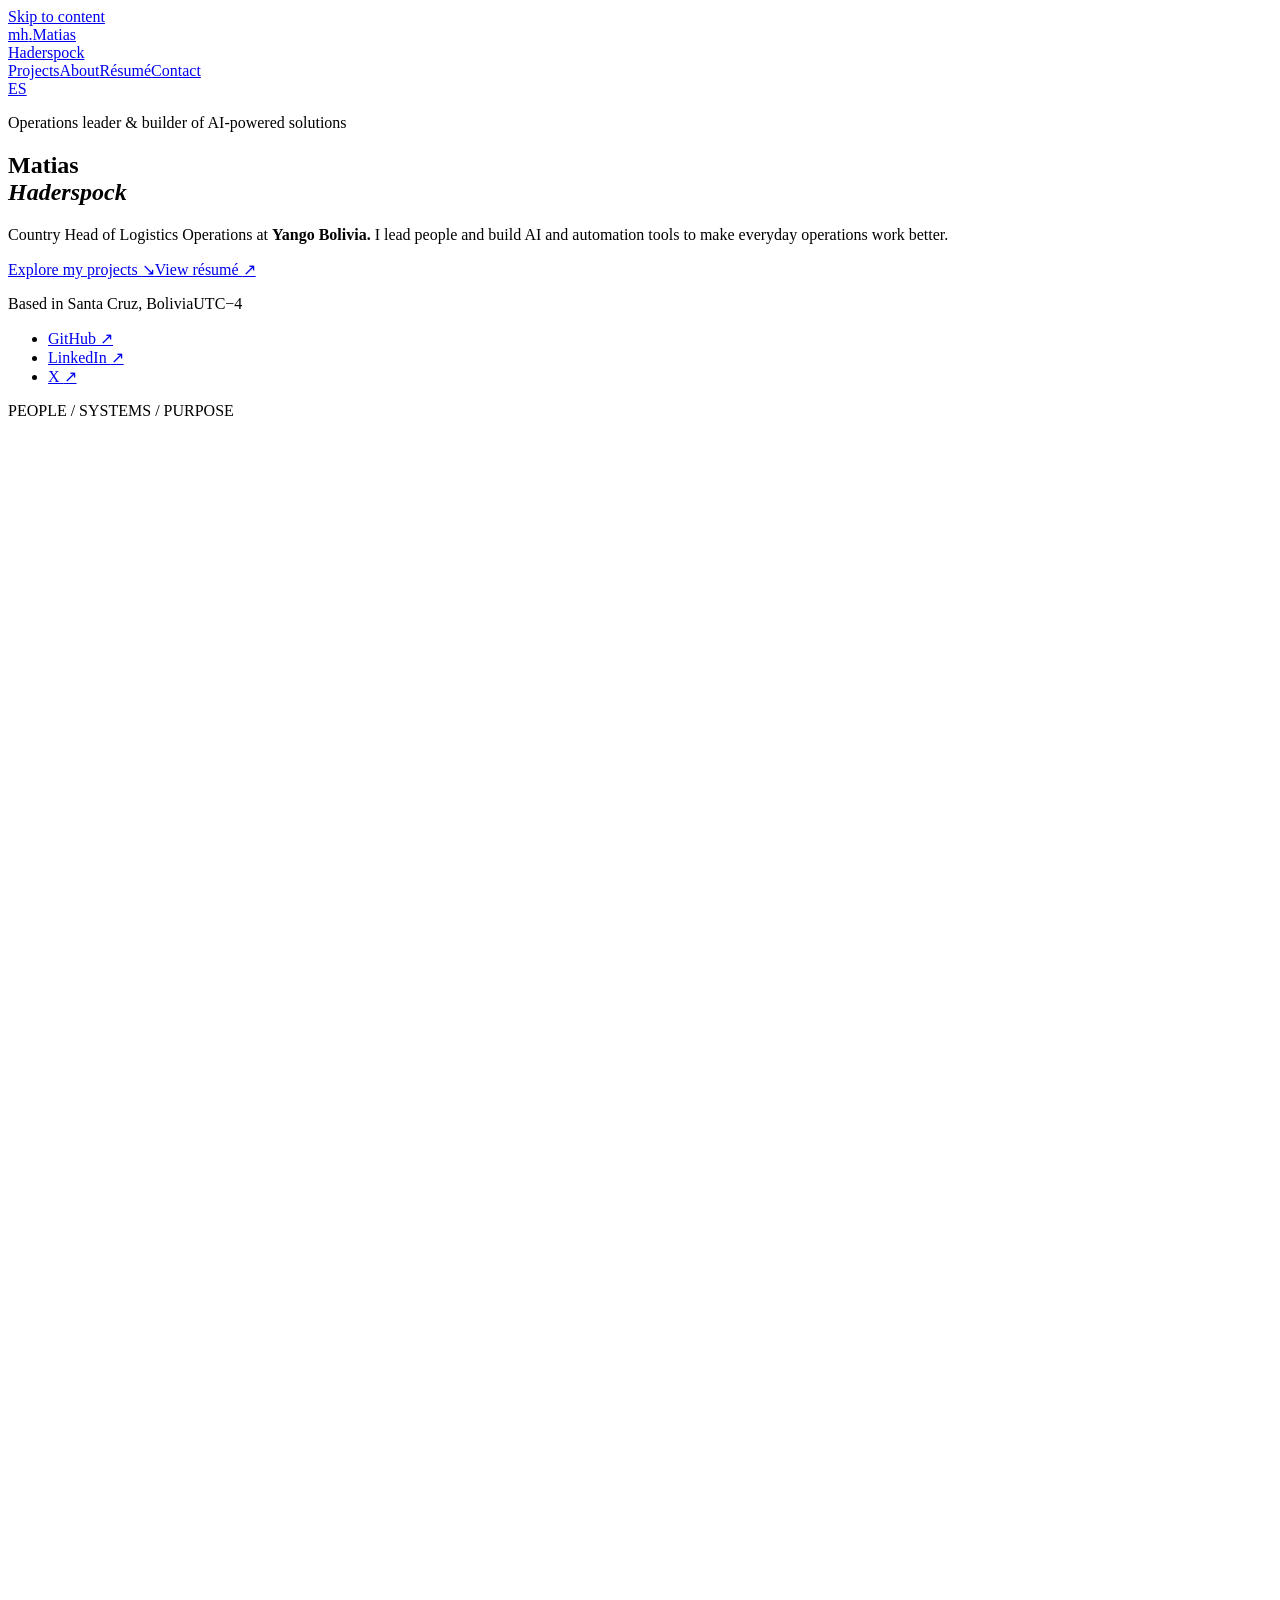
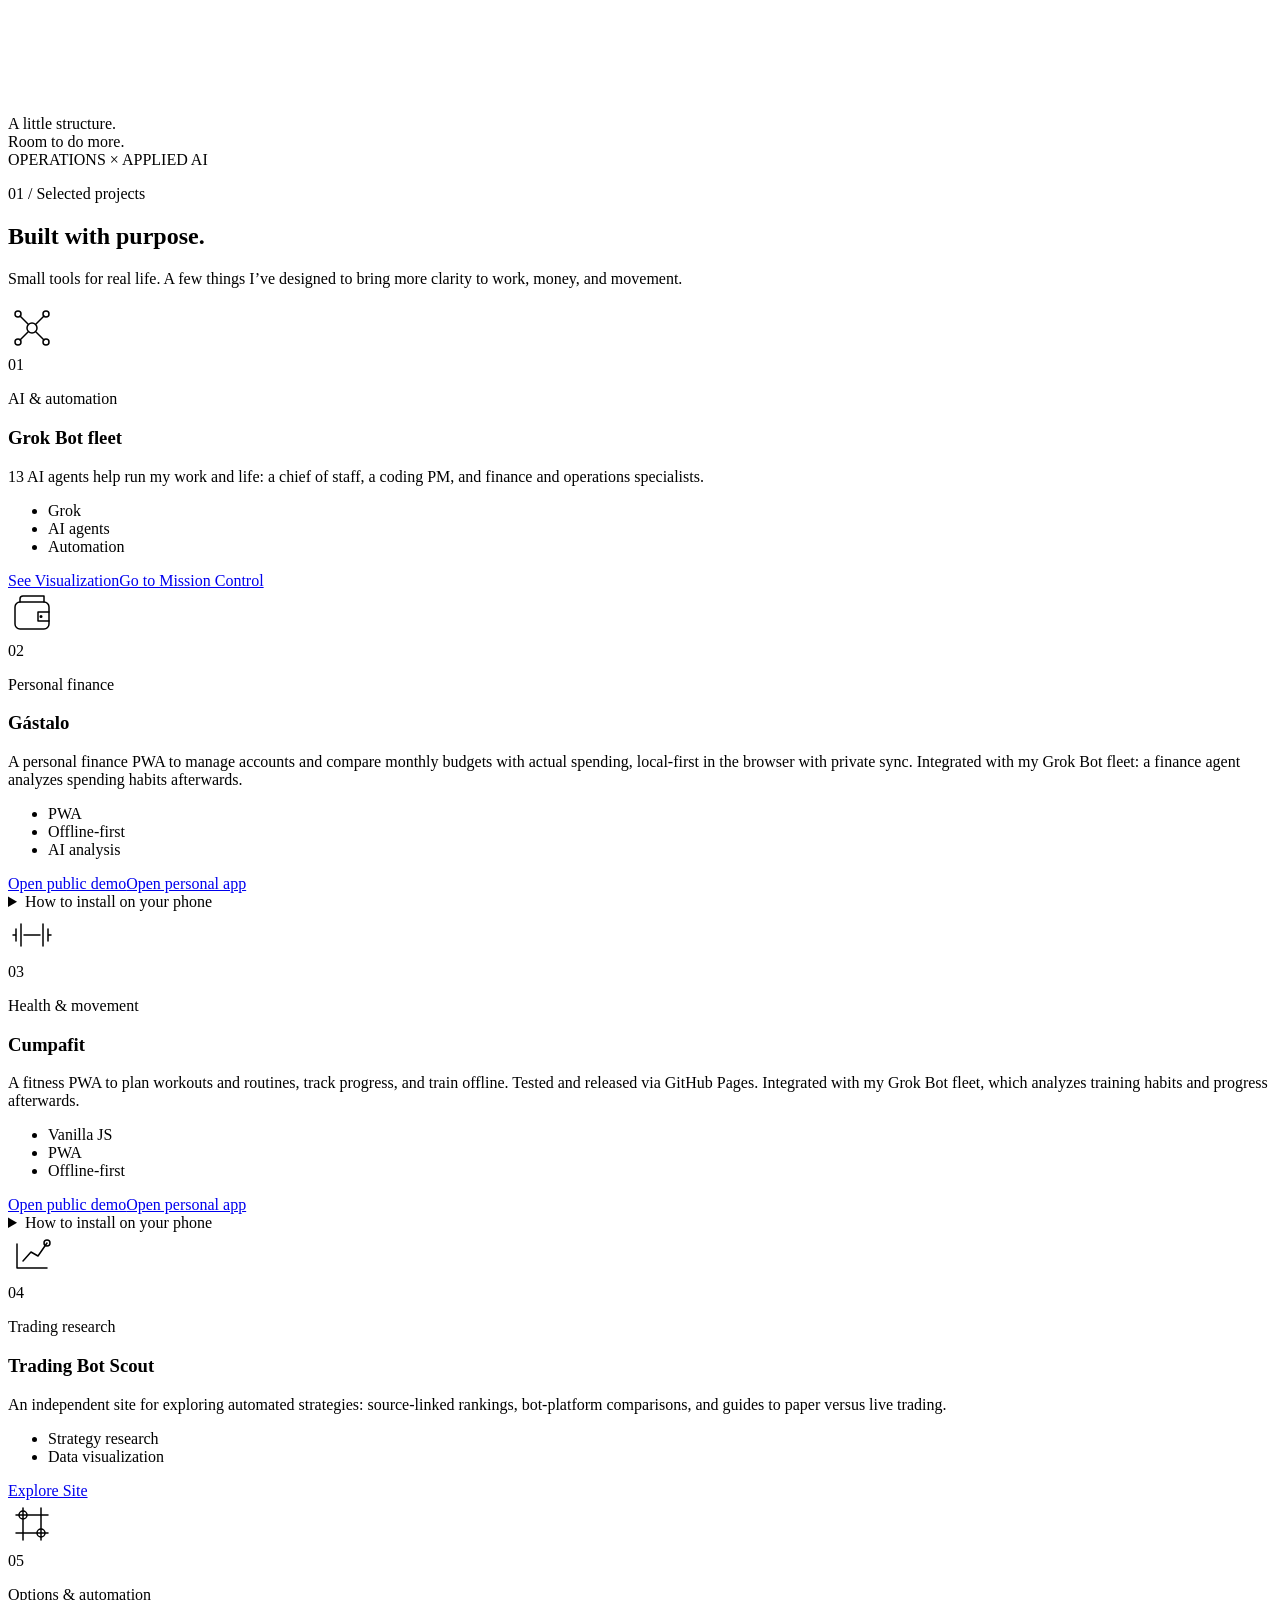
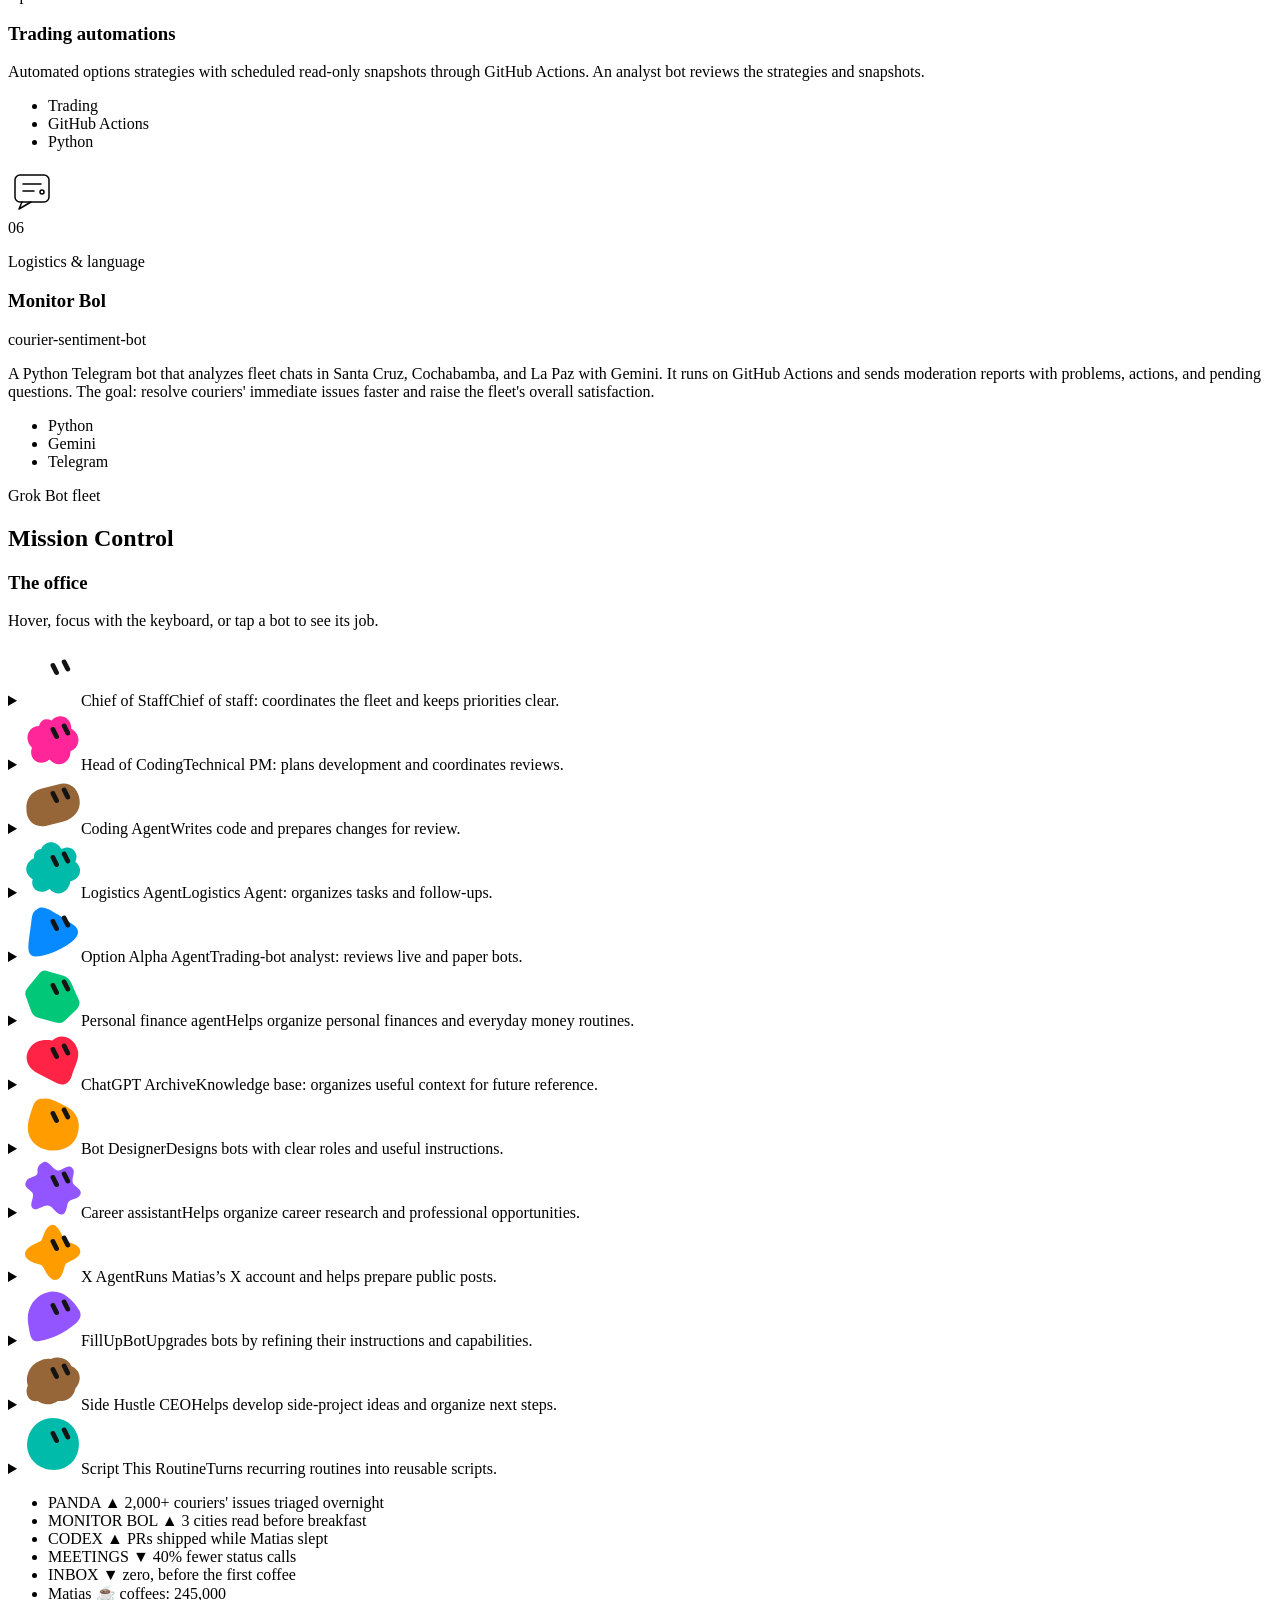
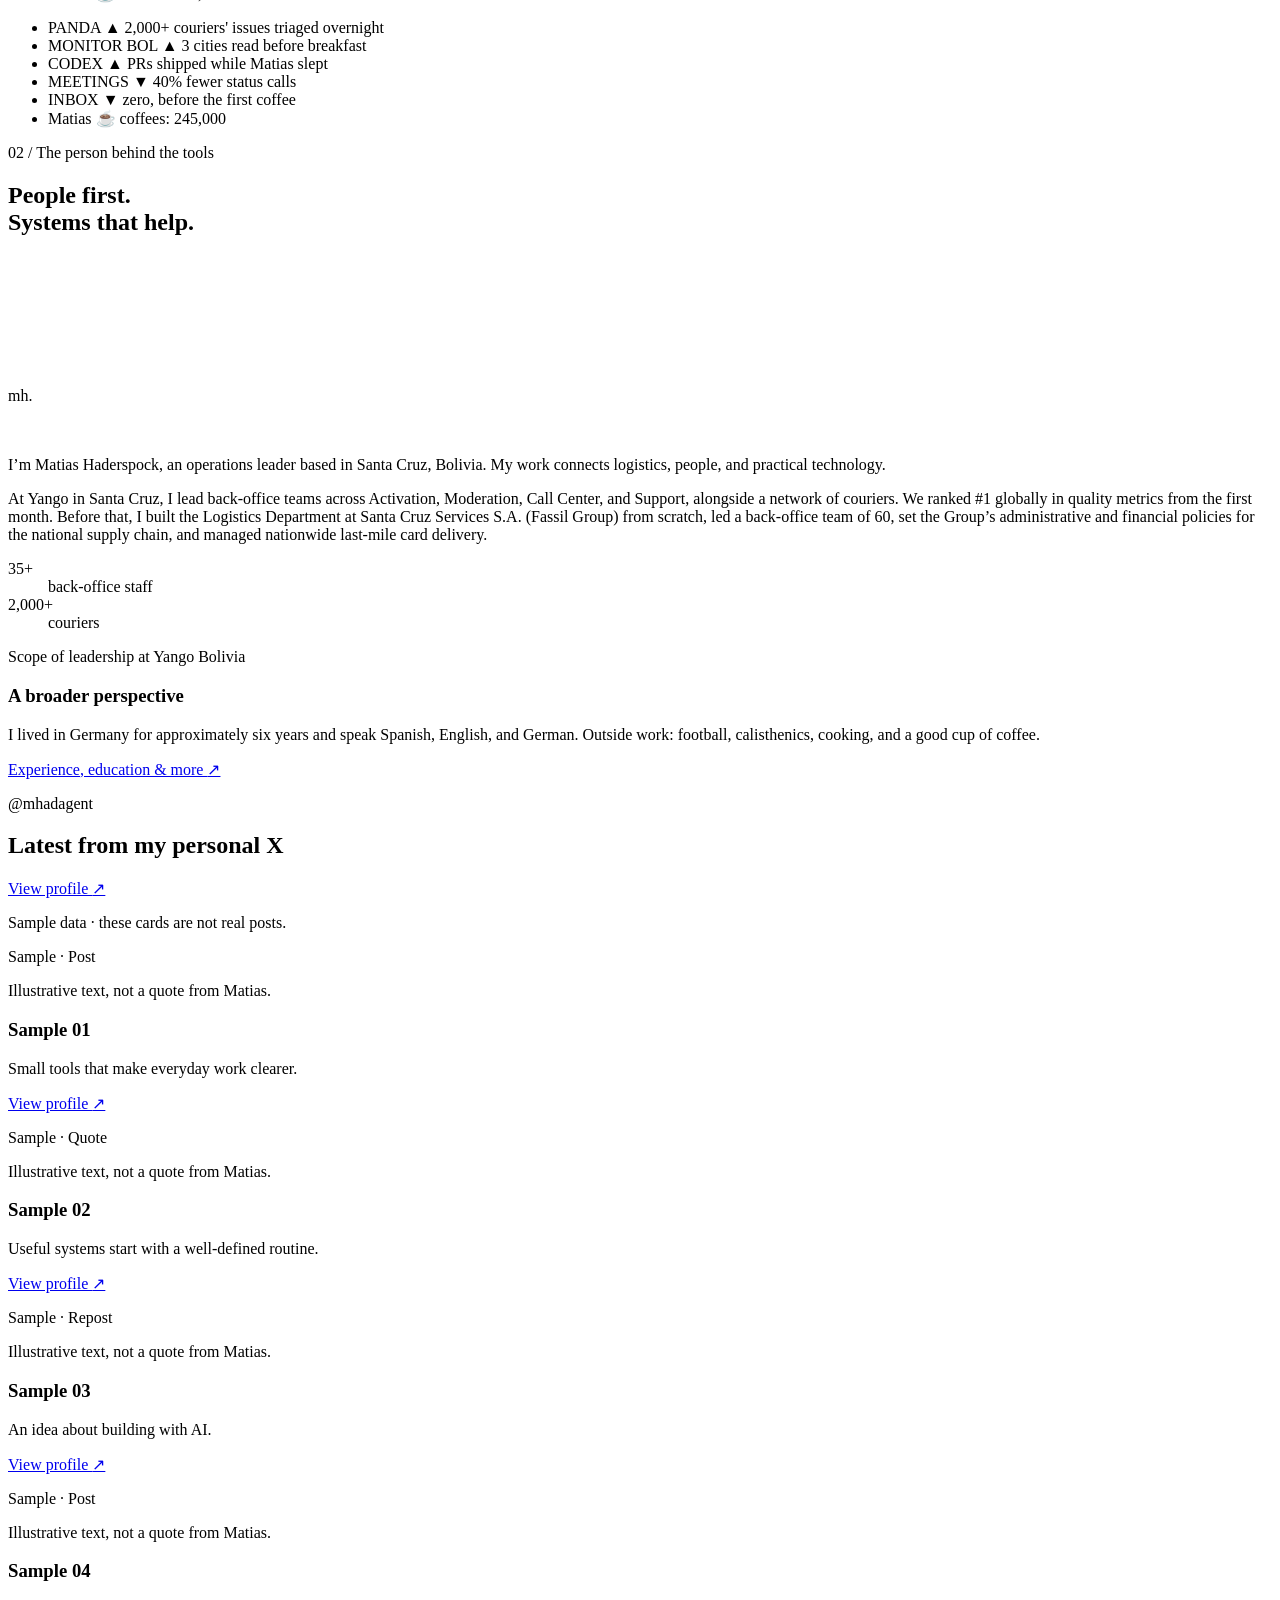
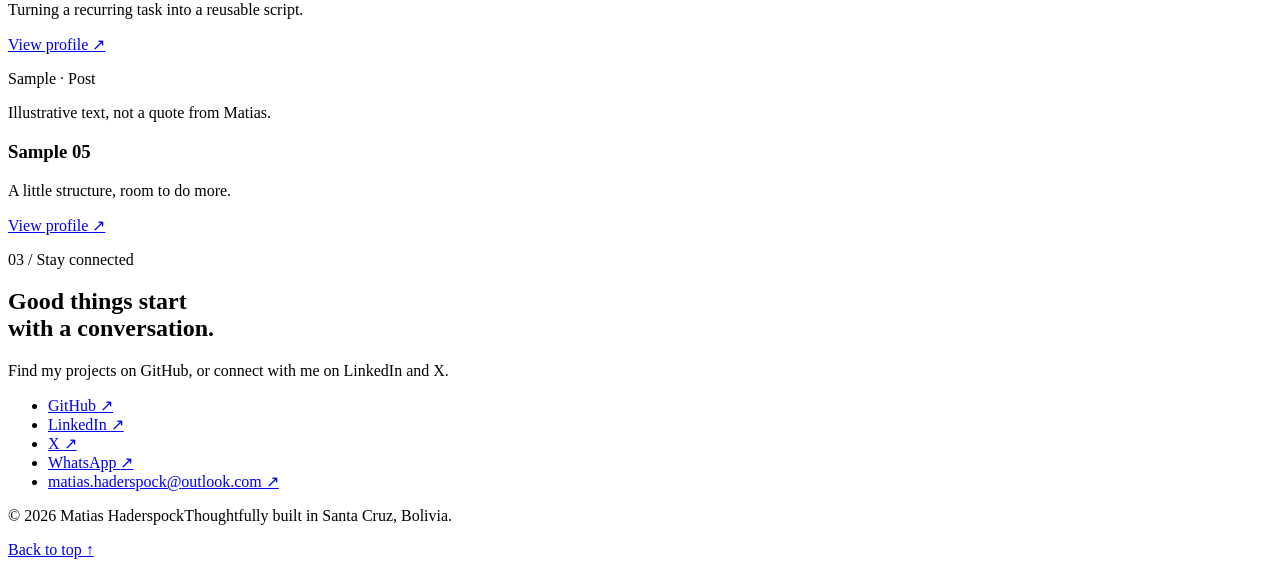
==== public/index.html @ 861e6962 "Clarify bilingual introduction and match resume WhatsApp arrows" ====
<!doctype html>
<html lang="en" data-theme="dark">
<head>
  <meta charset="utf-8">
  <meta name="viewport" content="width=device-width, initial-scale=1">
  <meta name="color-scheme" content="light dark">
  <meta name="theme-color" content="#111f2b">
  <script src="/assets/preferences.js"></script>
  <title>Matias Haderspock — Operations &amp; applied AI</title>
  <meta name="description" content="Matias Haderspock, Country Head of Logistics Operations at Yango Bolivia. People, logistics, and thoughtfully built AI and automation tools. Leads 35+ back-office staff and 2,000+ couriers at Yango Bolivia.">

  <link rel="canonical" href="https://matiashaderspock.com/">
  <link rel="alternate" hreflang="en" href="https://matiashaderspock.com/">
  <link rel="alternate" hreflang="es" href="https://matiashaderspock.com/es/">
  <link rel="alternate" hreflang="x-default" href="https://matiashaderspock.com/">
  <meta property="og:type" content="website">
  <meta property="og:site_name" content="Matias Haderspock">
  <meta property="og:title" content="Matias Haderspock — Operations &amp; applied AI">
  <meta property="og:description" content="Matias Haderspock, Country Head of Logistics Operations at Yango Bolivia. People, logistics, and thoughtfully built AI and automation tools. Leads 35+ back-office staff and 2,000+ couriers at Yango Bolivia.">
  <meta property="og:url" content="https://matiashaderspock.com/">
  <meta property="og:locale" content="en_US">
  <meta property="og:locale:alternate" content="es_BO">
  <meta property="og:image" content="https://matiashaderspock.com/assets/og-en.png">
  <meta property="og:image:width" content="1200">
  <meta property="og:image:height" content="630">
  <meta property="og:image:alt" content="Matias Haderspock — Operations &amp; applied AI">
  <meta name="twitter:card" content="summary_large_image">
  <meta name="twitter:title" content="Matias Haderspock — Operations &amp; applied AI">
  <meta name="twitter:description" content="Matias Haderspock, Country Head of Logistics Operations at Yango Bolivia. People, logistics, and thoughtfully built AI and automation tools. Leads 35+ back-office staff and 2,000+ couriers at Yango Bolivia.">
  <meta name="twitter:image" content="https://matiashaderspock.com/assets/og-en.png">
  <link rel="icon" href="/favicon.svg" type="image/svg+xml">
  <link rel="icon" href="/favicon.ico" sizes="32x32">
  <link rel="apple-touch-icon" href="/apple-touch-icon.png">
  <link rel="preconnect" href="https://fonts.googleapis.com">
  <link rel="preconnect" href="https://fonts.gstatic.com" crossorigin>
  <link href="https://fonts.googleapis.com/css2?family=DM+Sans:wght@400;500;600;700&amp;family=Libre+Caslon+Display&amp;display=swap" rel="stylesheet">
  <link rel="stylesheet" href="/assets/styles.css">
  <link rel="stylesheet" href="/assets/mission-control.css?v=20261101-4">
  <script src="/assets/mission-control.js" defer></script>
  <link rel="stylesheet" href="/assets/fleet-video.css">
  <script src="/assets/app.js" defer></script>
  <link rel="stylesheet" href="/assets/x-latest.css">
  <script src="/assets/x-latest.js" defer></script>
  <script type="application/ld+json">
{
  "@context": "https://schema.org",
  "@type": "Person",
  "@id": "https://matiashaderspock.com/#person",
  "name": "Matias Haderspock",
  "url": "https://matiashaderspock.com/",
  "description": "Leads 35+ back-office staff and 2,000+ couriers at Yango Bolivia.",
  "jobTitle": "Country Head of Logistics Operations",
  "worksFor": {
    "@type": "Organization",
    "name": "Yango"
  }
}
  </script>
  <link rel="stylesheet" href="/assets/projects.css?v=89d3737b7918">
  <script src="/assets/projects.js?v=2b442bea9472" defer></script>
</head>
<body class="page-home" id="top">
  <a class="skip-link" href="#main">Skip to content</a>
  <header class="site-header wrap">
    <a class="brand" href="/" aria-label="Matias Haderspock · Back to home"><span class="brand-mark" aria-hidden="true">mh<span>.</span></span><span class="brand-name">Matias<br>Haderspock</span></a>
    <nav class="main-nav" aria-label="Main navigation">
      <a href="/#work">Projects</a><a href="/#about">About</a><a href="/resume/">Résumé</a><a href="/#contact">Contact</a>
    </nav>
    <div class="header-controls"><a class="language-switch" href="/es/" hreflang="es" lang="es" aria-label="Ver esta página en español">ES</a><button class="theme-toggle" type="button" aria-label="Switch color theme" data-light-label="Switch to light theme" data-dark-label="Switch to dark theme" hidden><svg width="18" height="18" viewBox="0 0 24 24" fill="none" stroke="currentColor" stroke-width="1.5" aria-hidden="true"><circle cx="12" cy="12" r="4"/><path d="M12 2v2m0 16v2M2 12h2m16 0h2M5 5l1.5 1.5m11 11L19 19M5 19l1.5-1.5m11-11L19 5"/></svg></button></div>
  </header>
  <main id="main" tabindex="-1">
    <section class="hero wrap" aria-labelledby="hero-title">
      <div class="hero-content"><p class="eyebrow"><span class="small-rule"></span>Operations leader &amp; builder of AI-powered solutions</p><h1 id="hero-title">Matias<br><em>Haderspock</em></h1><p class="hero-intro">Country Head of Logistics Operations at <strong>Yango Bolivia.</strong> I lead people and build AI and automation tools to make everyday operations work better.</p><div class="hero-actions"><a class="button primary" href="#work">Explore my projects <span aria-hidden="true">↘</span></a><a class="text-link" href="/resume/">View résumé <span aria-hidden="true">↗</span></a></div><p class="location"><span class="location-dot" aria-hidden="true"></span>Based in Santa Cruz, Bolivia<span class="location-time">UTC−4</span></p><div class="hero-socials"><ul class="social-links"><li><a href="https://github.com/matiashaderspock-ai">GitHub <span aria-hidden="true">↗</span></a></li><li><a href="https://www.linkedin.com/in/matiashaderspock/">LinkedIn <span aria-hidden="true">↗</span></a></li><li><a href="https://x.com/mhadagent">X <span aria-hidden="true">↗</span></a></li></ul></div></div>
      <div class="hero-art" aria-hidden="true"><span class="art-caption">PEOPLE / SYSTEMS / PURPOSE</span><div class="ambient-glow"></div><svg class="contour" viewBox="0 0 460 470" fill="none"><g><ellipse cx="230" cy="235" rx="66" ry="105" transform="rotate(-42 230 235)"/><ellipse cx="230" cy="235" rx="76" ry="113" transform="rotate(-39 230 235)"/><ellipse cx="230" cy="235" rx="86" ry="121" transform="rotate(-36 230 235)"/><ellipse cx="230" cy="235" rx="96" ry="129" transform="rotate(-33 230 235)"/><ellipse cx="230" cy="235" rx="106" ry="137" transform="rotate(-30 230 235)"/><ellipse cx="230" cy="235" rx="116" ry="145" transform="rotate(-27 230 235)"/><ellipse cx="230" cy="235" rx="126" ry="153" transform="rotate(-24 230 235)"/><ellipse cx="230" cy="235" rx="136" ry="161" transform="rotate(-21 230 235)"/><ellipse cx="230" cy="235" rx="146" ry="169" transform="rotate(-18 230 235)"/><ellipse cx="230" cy="235" rx="156" ry="177" transform="rotate(-15 230 235)"/><ellipse cx="230" cy="235" rx="166" ry="185" transform="rotate(-12 230 235)"/><ellipse cx="230" cy="235" rx="176" ry="193" transform="rotate(-9 230 235)"/><ellipse cx="230" cy="235" rx="186" ry="201" transform="rotate(-6 230 235)"/><ellipse cx="230" cy="235" rx="196" ry="209" transform="rotate(-3 230 235)"/></g><circle class="orbit-point" cx="346" cy="120" r="5"/></svg><div class="art-note">A little structure.<br>Room to do more.</div><span class="art-bottom"><span></span>OPERATIONS × APPLIED AI</span></div>
    </section>
    <section class="section wrap" id="work" aria-labelledby="work-title"><div class="section-heading reveal"><div><p class="eyebrow">01 / Selected projects</p><h2 id="work-title">Built with purpose.</h2></div><p>Small tools for real life. A few things I’ve designed to bring more clarity to work, money, and movement.</p></div><div class="projects-grid"><article class="project-card reveal" id="grok" data-card-image="/media/bot-fleet-card-still.jpg" data-card-video="/media/bot-fleet-night.mp4"><div class="project-top"><div class="project-icon icon-grok"><svg width="48" height="48" viewBox="0 0 48 48" fill="none" stroke="currentColor" stroke-width="1.5" stroke-linecap="round" stroke-linejoin="round" aria-hidden="true"><circle cx="24" cy="24" r="5"/><circle cx="10" cy="10" r="3"/><circle cx="38" cy="10" r="3"/><circle cx="10" cy="38" r="3"/><circle cx="38" cy="38" r="3"/><path d="m12 12 8 8m8 8 8 8m-24 0 8-8m8-8 8-8"/></svg></div><span class="project-number" aria-hidden="true">01</span></div><p class="eyebrow project-category">AI & automation</p><h3>Grok Bot fleet</h3><p class="project-description">13 AI agents help run my work and life: a chief of staff, a coding PM, and finance and operations specialists.</p><ul class="tags" aria-label="Technologies and topics"><li>Grok</li><li>AI agents</li><li>Automation</li></ul><div class="project-bottom project-actions"><a class="button" href="/fleet-visualization/" target="_blank" rel="noopener" aria-label="See Visualization — opens in a new tab">See Visualization</a><a class="button" href="#mission-control">Go to Mission Control</a></div></article>
<article class="project-card reveal" id="gastalo" data-card-image="/media/gastalo-public-demo.png"><div class="project-top"><div class="project-icon icon-gastalo"><svg width="48" height="48" viewBox="0 0 48 48" fill="none" stroke="currentColor" stroke-width="1.5" stroke-linecap="round" stroke-linejoin="round" aria-hidden="true"><rect x="7" y="12" width="34" height="27" rx="5"/><path d="M12 12V9a3 3 0 0 1 3-3h21v6M41 22H30v9h11"/><circle cx="33" cy="26.5" r=".8"/></svg></div><span class="project-number" aria-hidden="true">02</span></div><p class="eyebrow project-category">Personal finance</p><h3>Gástalo</h3><p class="project-description">A personal finance PWA to manage accounts and compare monthly budgets with actual spending, local-first in the browser with private sync. Integrated with my Grok Bot fleet: a finance agent analyzes spending habits afterwards.</p><ul class="tags" aria-label="Technologies and topics"><li>PWA</li><li>Offline-first</li><li>AI analysis</li></ul><div class="project-bottom project-actions"><a class="button" href="https://matiashaderspock-ai.github.io/gastalo/?demo=1&amp;app-version=53">Open public demo</a><a class="button" href="https://matiashaderspock-ai.github.io/gastalo/">Open personal app</a></div><details class="project-install"><summary>How to install on your phone</summary><p>Open the personal app on your phone first, then:</p><ul><li><strong>iPhone · Safari:</strong> Share → Add to Home Screen → Open as Web App (if shown) → Add.</li><li><strong>Android · Chrome:</strong> Menu → Install and create shortcut → Install. Follow the prompts; menu wording may vary.</li></ul><p>Adding it to your home screen does not copy data from another device. Export a JSON backup before changing phones or clearing browser data.</p></details></article>
<article class="project-card reveal" id="cumpafit" data-card-image="/media/cumpafit-public-demo.png"><div class="project-top"><div class="project-icon icon-cumpafit"><svg width="48" height="48" viewBox="0 0 48 48" fill="none" stroke="currentColor" stroke-width="1.5" stroke-linecap="round" stroke-linejoin="round" aria-hidden="true"><path d="M16 24h16M8 18v12m5-17v22m27-17v12m-5-17v22M8 24H5m35 0h3"/></svg></div><span class="project-number" aria-hidden="true">03</span></div><p class="eyebrow project-category">Health & movement</p><h3>Cumpafit</h3><p class="project-description">A fitness PWA to plan workouts and routines, track progress, and train offline. Tested and released via GitHub Pages. Integrated with my Grok Bot fleet, which analyzes training habits and progress afterwards.</p><ul class="tags" aria-label="Technologies and topics"><li>Vanilla JS</li><li>PWA</li><li>Offline-first</li></ul><div class="project-bottom project-actions"><a class="button" href="https://matiashaderspock-ai.github.io/cumpafit/?demo=1">Open public demo</a><a class="button" href="https://matiashaderspock-ai.github.io/cumpafit/">Open personal app</a></div><details class="project-install"><summary>How to install on your phone</summary><p>Open the personal app on your phone first, then:</p><ul><li><strong>iPhone · Safari:</strong> Share → Add to Home Screen → Open as Web App (if shown) → Add.</li><li><strong>Android · Chrome:</strong> Menu → Install and create shortcut → Install. Follow the prompts; menu wording may vary.</li></ul><p>Adding it to your home screen does not copy data from another device. Export a JSON backup before changing phones or clearing browser data.</p></details></article>
<article class="project-card reveal" id="trading-bot-scout"><div class="project-top"><div class="project-icon"><svg width="48" height="48" viewBox="0 0 48 48" fill="none" stroke="currentColor" stroke-width="1.5" stroke-linecap="round" stroke-linejoin="round" aria-hidden="true"><path d="M9 36V12m0 24h30M15 29l8-9 7 4 9-13"/><circle cx="39" cy="11" r="3"/></svg></div><span class="project-number" aria-hidden="true">04</span></div><p class="eyebrow project-category">Trading research</p><h3>Trading Bot Scout</h3><p class="project-description">An independent site for exploring automated strategies: source-linked rankings, bot-platform comparisons, and guides to paper versus live trading.</p><ul class="tags" aria-label="Technologies and topics"><li>Strategy research</li><li>Data visualization</li></ul><div class="project-bottom project-actions project-actions-single"><a class="button" href="https://tradingbotscout.com">Explore Site</a></div></article>
<article class="project-card reveal" id="trading-automations"><div class="project-top"><div class="project-icon"><svg width="48" height="48" viewBox="0 0 48 48" fill="none" stroke="currentColor" stroke-width="1.5" stroke-linecap="round" stroke-linejoin="round" aria-hidden="true"><path d="M8 15h32M8 33h32M15 8v32m18-32v32"/><circle cx="15" cy="15" r="4"/><circle cx="33" cy="33" r="4"/></svg></div><span class="project-number" aria-hidden="true">05</span></div><p class="eyebrow project-category">Options &amp; automation</p><h3>Trading automations</h3><p class="project-description">Automated options strategies with scheduled read-only snapshots through GitHub Actions. An analyst bot reviews the strategies and snapshots.</p><ul class="tags" aria-label="Technologies and topics"><li>Trading</li><li>GitHub Actions</li><li>Python</li></ul></article>
<article class="project-card reveal" id="monitor"><div class="project-top"><div class="project-icon icon-monitor"><svg width="48" height="48" viewBox="0 0 48 48" fill="none" stroke="currentColor" stroke-width="1.5" stroke-linecap="round" stroke-linejoin="round" aria-hidden="true"><rect x="7" y="8" width="34" height="27" rx="5"/><path d="m14 35-3 7 12-7M15 17h18M15 24h11"/><circle cx="34" cy="25" r="2"/></svg></div><span class="project-number" aria-hidden="true">06</span></div><p class="eyebrow project-category">Logistics & language</p><h3>Monitor Bol</h3><p class="project-repo">courier-sentiment-bot</p><p class="project-description">A Python Telegram bot that analyzes fleet chats in Santa Cruz, Cochabamba, and La Paz with Gemini. It runs on GitHub Actions and sends moderation reports with problems, actions, and pending questions. The goal: resolve couriers' immediate issues faster and raise the fleet's overall satisfaction.</p><ul class="tags" aria-label="Technologies and topics"><li>Python</li><li>Gemini</li><li>Telegram</li></ul></article></div></section>

    <section class="section wrap mission-control" id="mission-control" aria-labelledby="mission-title">
      <div class="section-heading"><div><p class="eyebrow">Grok Bot fleet</p><h2 id="mission-title">Mission Control</h2></div></div>
      <div class="office-glass"><div class="office-heading"><h3>The office</h3></div><p class="office-hint">Hover, focus with the keyboard, or tap a bot to see its job.</p>
        <div class="office-grid"><details class="bot-desk bot-1"><summary aria-describedby="bot-job-1"><span class="bot-status" aria-hidden="true"></span><span class="bot-avatar" aria-hidden="true"><svg viewBox="0 0 80 80" width="56" height="60" focusable="false"><path d="M40 4C60 4 76 21 76 43C76 64 59 76 39 76C18 76 4 62 4 42C4 21 20 4 40 4Z" fill="#ffffff"/><path d="M40 25l5 10M56 20l5 10" fill="none" stroke="#141414" stroke-width="7" stroke-linecap="round"/></svg></span><span class="bot-table" aria-hidden="true"></span><span class="bot-name">Chief of Staff</span><span class="bot-job" id="bot-job-1">Chief of staff: coordinates the fleet and keeps priorities clear.</span></summary></details><details class="bot-desk bot-2"><summary aria-describedby="bot-job-2"><span class="bot-status" aria-hidden="true"></span><span class="bot-avatar" aria-hidden="true"><svg viewBox="0 0 80 80" width="56" height="60" focusable="false"><path d="M38 12C49 0 67 8 66 24C80 31 80 50 65 56C65 74 46 81 35 68C20 80 4 66 10 51C-3 39 5 20 20 20C23 10 31 9 38 12Z" fill="#ff2699"/><path d="M40 25l5 10M56 20l5 10" fill="none" stroke="#141414" stroke-width="7" stroke-linecap="round"/></svg></span><span class="bot-table" aria-hidden="true"></span><span class="bot-name">Head of Coding</span><span class="bot-job" id="bot-job-2">Technical PM: plans development and coordinates reviews.</span></summary></details><details class="bot-desk bot-3"><summary aria-describedby="bot-job-3"><span class="bot-status" aria-hidden="true"></span><span class="bot-avatar" aria-hidden="true"><svg viewBox="0 0 80 80" width="56" height="60" focusable="false"><path d="M24 18L47 12C64 7 76 18 78 34C80 49 70 61 55 65L31 71C14 75 2 64 2 48C1 33 9 22 24 18Z" fill="#966638"/><path d="M40 25l5 10M56 20l5 10" fill="none" stroke="#141414" stroke-width="7" stroke-linecap="round"/></svg></span><span class="bot-table" aria-hidden="true"></span><span class="bot-name">Coding Agent</span><span class="bot-job" id="bot-job-3">Writes code and prepares changes for review.</span></summary></details><details class="bot-desk bot-4"><summary aria-describedby="bot-job-4"><span class="bot-status" aria-hidden="true"></span><span class="bot-avatar" aria-hidden="true"><svg viewBox="0 0 80 80" width="56" height="60" focusable="false"><path d="M23 13C29 0 45 0 52 13C66 5 78 18 72 31C85 42 77 57 65 59C62 76 46 82 35 70C21 80 7 70 11 56C-3 48 0 31 13 26C12 18 17 14 23 13Z" fill="#00bbaa"/><path d="M40 25l5 10M56 20l5 10" fill="none" stroke="#141414" stroke-width="7" stroke-linecap="round"/></svg></span><span class="bot-table" aria-hidden="true"></span><span class="bot-name">Logistics Agent</span><span class="bot-job" id="bot-job-4">Logistics Agent: organizes tasks and follow-ups.</span></summary></details><details class="bot-desk bot-5"><summary aria-describedby="bot-job-5"><span class="bot-status" aria-hidden="true"></span><span class="bot-avatar" aria-hidden="true"><svg viewBox="0 0 80 80" width="56" height="60" focusable="false"><path d="M18 7C25 1 37 9 47 15L68 29C81 37 76 48 64 56C49 67 28 75 15 75C3 75 4 62 6 48L9 26C10 16 11 10 18 7Z" fill="#0789ff"/><path d="M40 25l5 10M56 20l5 10" fill="none" stroke="#141414" stroke-width="7" stroke-linecap="round"/></svg></span><span class="bot-table" aria-hidden="true"></span><span class="bot-name">Option Alpha Agent</span><span class="bot-job" id="bot-job-5">Trading-bot analyst: reviews live and paper bots.</span></summary></details><details class="bot-desk bot-6"><summary aria-describedby="bot-job-6"><span class="bot-status" aria-hidden="true"></span><span class="bot-avatar" aria-hidden="true"><svg viewBox="0 0 80 80" width="56" height="60" focusable="false"><path d="M30 4L55 11Q62 13 66 21L77 46Q80 52 74 59L56 76Q51 80 44 78L19 71Q12 69 9 62L1 40Q-1 34 4 28L21 7Q25 2 30 4Z" fill="#00c878"/><path d="M40 25l5 10M56 20l5 10" fill="none" stroke="#141414" stroke-width="7" stroke-linecap="round"/></svg></span><span class="bot-table" aria-hidden="true"></span><span class="bot-name">Personal finance agent</span><span class="bot-job" id="bot-job-6">Helps organize personal finances and everyday money routines.</span></summary></details><details class="bot-desk bot-7"><summary aria-describedby="bot-job-7"><span class="bot-status" aria-hidden="true"></span><span class="bot-avatar" aria-hidden="true"><svg viewBox="0 0 80 80" width="56" height="60" focusable="false"><path d="M39 12C52 0 71 9 75 25C79 36 71 49 67 62C64 73 55 78 45 73L18 59C2 51-2 35 7 23C14 12 26 10 39 12Z" fill="#ff2445"/><path d="M40 25l5 10M56 20l5 10" fill="none" stroke="#141414" stroke-width="7" stroke-linecap="round"/></svg></span><span class="bot-table" aria-hidden="true"></span><span class="bot-name">ChatGPT Archive</span><span class="bot-job" id="bot-job-7">Knowledge base: organizes useful context for future reference.</span></summary></details><details class="bot-desk bot-8"><summary aria-describedby="bot-job-8"><span class="bot-status" aria-hidden="true"></span><span class="bot-avatar" aria-hidden="true"><svg viewBox="0 0 80 80" width="56" height="60" focusable="false"><path d="M27 4C36 2 48 10 59 15C74 23 79 36 76 51C73 68 58 78 41 78C19 78 4 64 4 45C4 35 9 22 12 13C15 6 19 3 27 4Z" fill="#ff9d00"/><path d="M40 25l5 10M56 20l5 10" fill="none" stroke="#141414" stroke-width="7" stroke-linecap="round"/></svg></span><span class="bot-table" aria-hidden="true"></span><span class="bot-name">Bot Designer</span><span class="bot-job" id="bot-job-8">Designs bots with clear roles and useful instructions.</span></summary></details><details class="bot-desk bot-9"><summary aria-describedby="bot-job-9"><span class="bot-status" aria-hidden="true"></span><span class="bot-avatar" aria-hidden="true"><svg viewBox="0 0 80 80" width="56" height="60" focusable="false"><path d="M25 4C32-2 40 14 46 15C53 16 62 4 68 12C73 18 65 27 69 34C72 39 84 43 78 51C74 57 63 55 61 62C59 70 58 81 49 77C42 74 39 65 32 65C24 65 15 75 10 68C6 62 15 51 10 46C5 41-3 38 2 30C6 23 18 25 18 18C17 12 19 7 25 4Z" fill="#9255ff"/><path d="M40 25l5 10M56 20l5 10" fill="none" stroke="#141414" stroke-width="7" stroke-linecap="round"/></svg></span><span class="bot-table" aria-hidden="true"></span><span class="bot-name">Career assistant</span><span class="bot-job" id="bot-job-9">Helps organize career research and professional opportunities.</span></summary></details><details class="bot-desk bot-10"><summary aria-describedby="bot-job-10"><span class="bot-status" aria-hidden="true"></span><span class="bot-avatar" aria-hidden="true"><svg viewBox="0 0 80 80" width="56" height="60" focusable="false"><path d="M36 2C47-3 53 18 56 23C62 27 80 29 79 40C78 49 62 54 58 57C55 64 53 80 43 80C33 80 28 63 24 59C17 57 0 53 0 43C0 33 18 27 23 24C27 17 28 6 36 2Z" fill="#ff9d00"/><path d="M40 25l5 10M56 20l5 10" fill="none" stroke="#141414" stroke-width="7" stroke-linecap="round"/></svg></span><span class="bot-table" aria-hidden="true"></span><span class="bot-name">X Agent</span><span class="bot-job" id="bot-job-10">Runs Matias’s X account and helps prepare public posts.</span></summary></details><details class="bot-desk bot-11"><summary aria-describedby="bot-job-11"><span class="bot-status" aria-hidden="true"></span><span class="bot-avatar" aria-hidden="true"><svg viewBox="0 0 80 80" width="56" height="60" focusable="false"><path d="M40 5C56 5 69 18 77 31C85 43 72 52 60 60C48 68 32 74 19 76C8 78 7 66 5 54C0 30 14 7 40 5Z" fill="#9255ff"/><path d="M40 25l5 10M56 20l5 10" fill="none" stroke="#141414" stroke-width="7" stroke-linecap="round"/></svg></span><span class="bot-table" aria-hidden="true"></span><span class="bot-name">FillUpBot</span><span class="bot-job" id="bot-job-11">Upgrades bots by refining their instructions and capabilities.</span></summary></details><details class="bot-desk bot-12"><summary aria-describedby="bot-job-12"><span class="bot-status" aria-hidden="true"></span><span class="bot-avatar" aria-hidden="true"><svg viewBox="0 0 80 80" width="56" height="60" focusable="false"><path d="M37 10C50 4 63 11 66 20C81 26 81 43 72 52C69 66 58 71 47 70C35 79 22 73 18 70C5 72-1 59 4 48C-1 33 9 17 21 13C26 10 32 9 37 10Z" fill="#966638"/><path d="M40 25l5 10M56 20l5 10" fill="none" stroke="#141414" stroke-width="7" stroke-linecap="round"/></svg></span><span class="bot-table" aria-hidden="true"></span><span class="bot-name">Side Hustle CEO</span><span class="bot-job" id="bot-job-12">Helps develop side-project ideas and organize next steps.</span></summary></details><details class="bot-desk bot-13"><summary aria-describedby="bot-job-13"><span class="bot-status" aria-hidden="true"></span><span class="bot-avatar" aria-hidden="true"><svg viewBox="0 0 80 80" width="56" height="60" focusable="false"><path d="M40 3C61 3 77 19 77 40C77 61 62 77 41 77C20 77 3 62 3 41C3 20 19 3 40 3Z" fill="#00bbaa"/><path d="M40 25l5 10M56 20l5 10" fill="none" stroke="#141414" stroke-width="7" stroke-linecap="round"/></svg></span><span class="bot-table" aria-hidden="true"></span><span class="bot-name">Script This Routine</span><span class="bot-job" id="bot-job-13">Turns recurring routines into reusable scripts.</span></summary></details></div>
        <div class="ticker-heading"><button type="button" class="ticker-toggle" data-pause="Pause ticker" data-resume="Resume ticker" aria-pressed="false" hidden>Pause ticker</button></div>
        <div class="office-ticker" tabindex="0" role="region" aria-label="Activity"><div class="ticker-track"><ul class="ticker-group"><li class="ticker-up">PANDA ▲ 2,000+ couriers' issues triaged overnight</li><li class="ticker-up">MONITOR BOL ▲ 3 cities read before breakfast</li><li class="ticker-up">CODEX ▲ PRs shipped while Matias slept</li><li class="ticker-up">MEETINGS ▼ 40% fewer status calls</li><li class="ticker-up">INBOX ▼ zero, before the first coffee</li><li class="ticker-up">Matias ☕ coffees: 245,000</li></ul><ul class="ticker-group ticker-copy" aria-hidden="true"><li class="ticker-up">PANDA ▲ 2,000+ couriers' issues triaged overnight</li><li class="ticker-up">MONITOR BOL ▲ 3 cities read before breakfast</li><li class="ticker-up">CODEX ▲ PRs shipped while Matias slept</li><li class="ticker-up">MEETINGS ▼ 40% fewer status calls</li><li class="ticker-up">INBOX ▼ zero, before the first coffee</li><li class="ticker-up">Matias ☕ coffees: 245,000</li></ul></div></div>
      </div>
    </section>
    <section class="about-section section" id="about" aria-labelledby="about-title"><div class="wrap about-grid"><div class="reveal"><p class="eyebrow">02 / The person behind the tools</p><h2 id="about-title">People first.<br>Systems that help.</h2><svg class="about-monogram" width="250" height="180" viewBox="0 0 250 180" aria-hidden="true"><text x="0" y="145" fill="currentColor">mh.</text></svg></div><div class="about-copy reveal"><p class="lead">I’m Matias Haderspock, an operations leader based in Santa Cruz, Bolivia. My work connects logistics, people, and practical technology.</p><p>At Yango in Santa Cruz, I lead back-office teams across Activation, Moderation, Call Center, and Support, alongside a network of couriers. We ranked #1 globally in quality metrics from the first month. Before that, I built the Logistics Department at Santa Cruz Services S.A. (Fassil Group) from scratch, led a back-office team of 60, set the Group’s administrative and financial policies for the national supply chain, and managed nationwide last-mile card delivery.</p><dl class="stats"><div><dt>35+</dt><dd>back-office staff</dd></div><div><dt>2,000+</dt><dd>couriers</dd></div></dl><p class="stats-note">Scope of leadership at Yango Bolivia</p><h3>A broader perspective</h3><p>I lived in Germany for approximately six years and speak Spanish, English, and German. Outside work: football, calisthenics, cooking, and a good cup of coffee.</p><a class="text-link" href="/resume/">Experience, education & more <span aria-hidden="true">↗</span></a></div></div></section>
    <section class="section wrap latest-x" id="latest-x" aria-labelledby="x-title"><div class="section-heading"><div><p class="eyebrow">@mhadagent</p><h2 id="x-title">Latest from my personal X</h2></div><a class="text-link" href="https://x.com/mhadagent">View profile <span aria-hidden="true">↗</span></a></div><p class="x-status" id="x-status" role="status">Sample data · these cards are not real posts.</p><div class="x-strip" id="x-cards"><article class="x-card"><p class="x-kind">Sample · Post</p><span class="x-sample-note">Illustrative text, not a quote from Matias.</span><h3>Sample 01</h3><p class="x-text">Small tools that make everyday work clearer.</p><a class="text-link" href="https://x.com/mhadagent">View profile <span aria-hidden="true">↗</span></a></article><article class="x-card"><p class="x-kind">Sample · Quote</p><span class="x-sample-note">Illustrative text, not a quote from Matias.</span><h3>Sample 02</h3><p class="x-text">Useful systems start with a well-defined routine.</p><a class="text-link" href="https://x.com/mhadagent">View profile <span aria-hidden="true">↗</span></a></article><article class="x-card"><p class="x-kind">Sample · Repost</p><span class="x-sample-note">Illustrative text, not a quote from Matias.</span><h3>Sample 03</h3><p class="x-text">An idea about building with AI.</p><a class="text-link" href="https://x.com/mhadagent">View profile <span aria-hidden="true">↗</span></a></article><article class="x-card"><p class="x-kind">Sample · Post</p><span class="x-sample-note">Illustrative text, not a quote from Matias.</span><h3>Sample 04</h3><p class="x-text">Turning a recurring task into a reusable script.</p><a class="text-link" href="https://x.com/mhadagent">View profile <span aria-hidden="true">↗</span></a></article><article class="x-card"><p class="x-kind">Sample · Post</p><span class="x-sample-note">Illustrative text, not a quote from Matias.</span><h3>Sample 05</h3><p class="x-text">A little structure, room to do more.</p><a class="text-link" href="https://x.com/mhadagent">View profile <span aria-hidden="true">↗</span></a></article></div></section>
    <section class="contact-section wrap section reveal" id="contact" aria-labelledby="contact-title"><p class="eyebrow">03 / Stay connected</p><h2 id="contact-title">Good things start<br>with a conversation.</h2><p class="contact-copy">Find my projects on GitHub, or connect with me on LinkedIn and X.</p><ul class="social-links"><li><a href="https://github.com/matiashaderspock-ai">GitHub <span aria-hidden="true">↗</span></a></li><li><a href="https://www.linkedin.com/in/matiashaderspock/">LinkedIn <span aria-hidden="true">↗</span></a></li><li><a href="https://x.com/mhadagent">X <span aria-hidden="true">↗</span></a></li><li><a href="https://wa.me/59175349410" target="_blank" rel="noopener">WhatsApp <span aria-hidden="true">↗</span></a></li><li><a href="mailto:matias.haderspock@outlook.com">matias.haderspock@<wbr>outlook.com <span aria-hidden="true">↗</span></a></li></ul></section>
  </main>
  <footer class="site-footer wrap"><p>© 2026 Matias Haderspock<span>Thoughtfully built in Santa Cruz, Bolivia.</span></p><a href="#top">Back to top <span aria-hidden="true">↑</span></a></footer>
<dialog class="project-film" aria-labelledby="film-title"><div class="film-heading"><h2 id="film-title">Grok Bot fleet · film</h2><button type="button" autofocus>Close</button></div><video controls playsinline preload="none" aria-label="Grok Bot fleet film"></video></dialog>
</body>
</html>
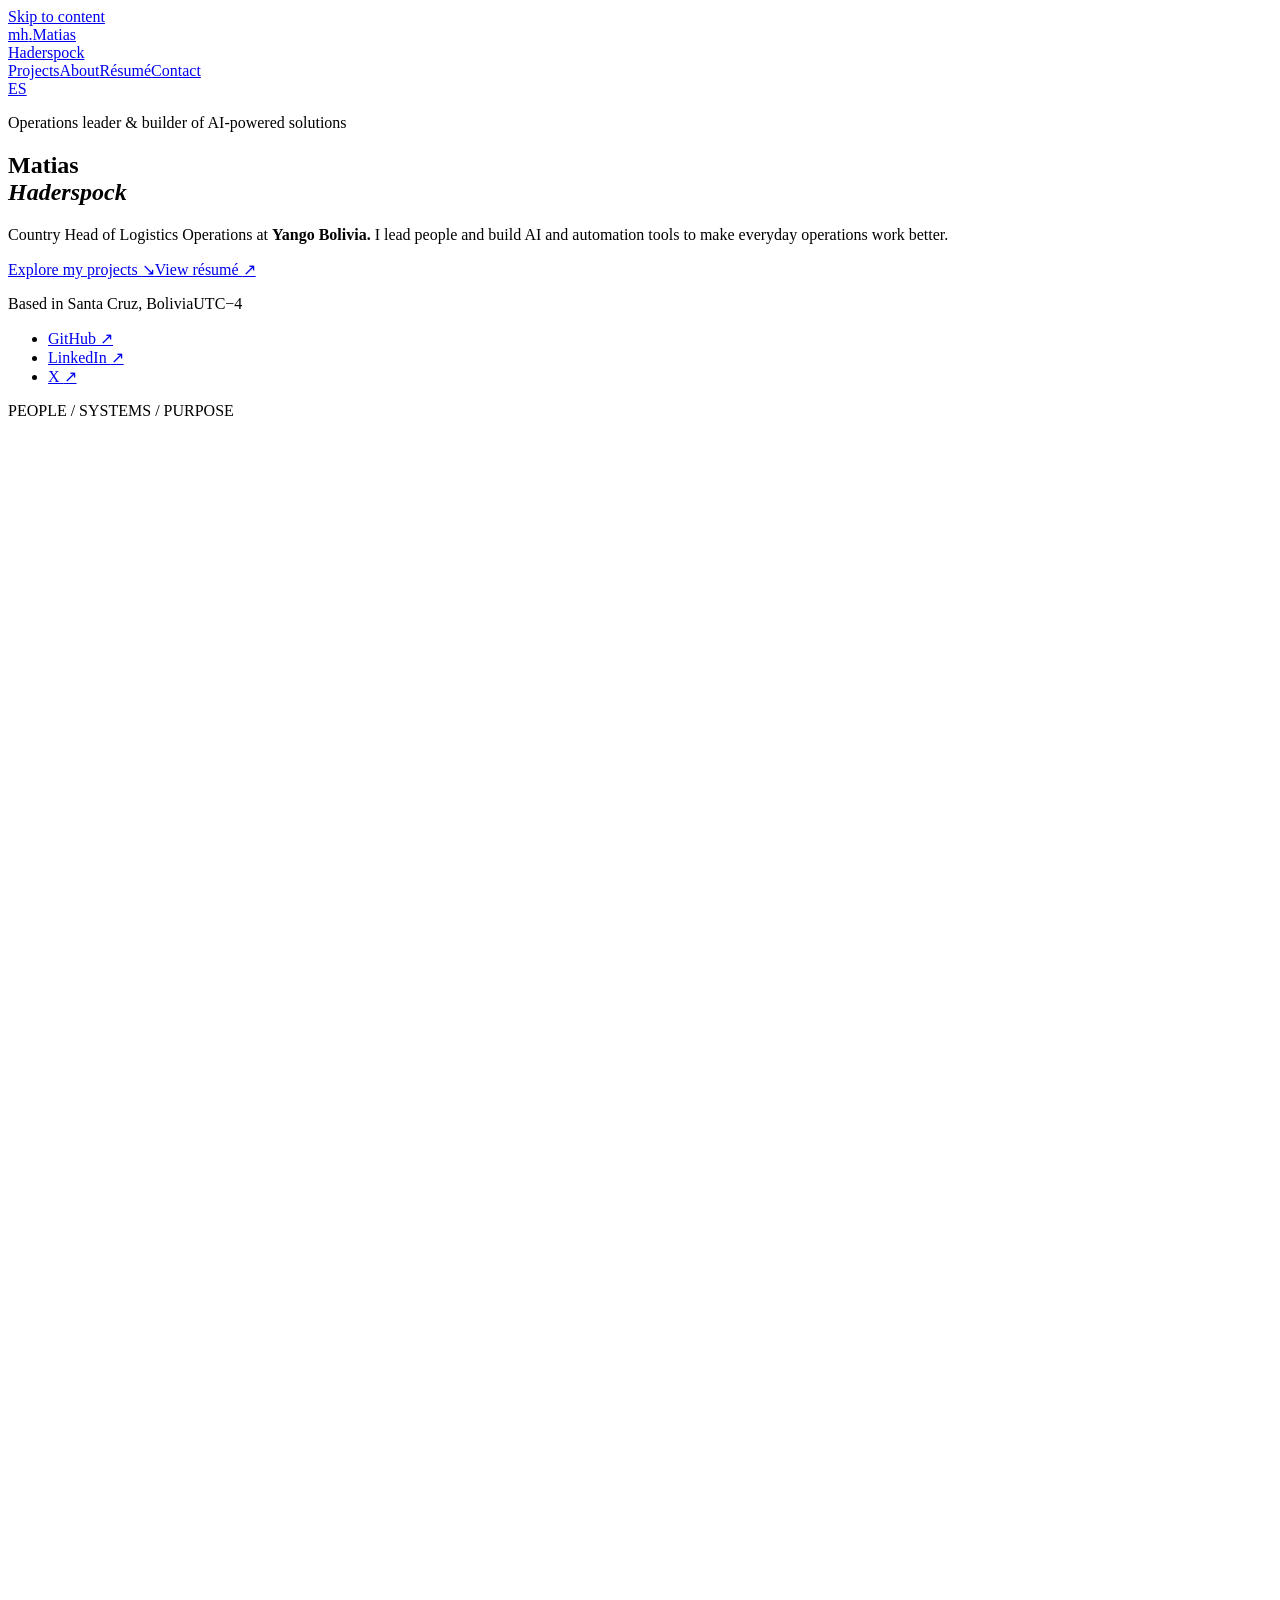
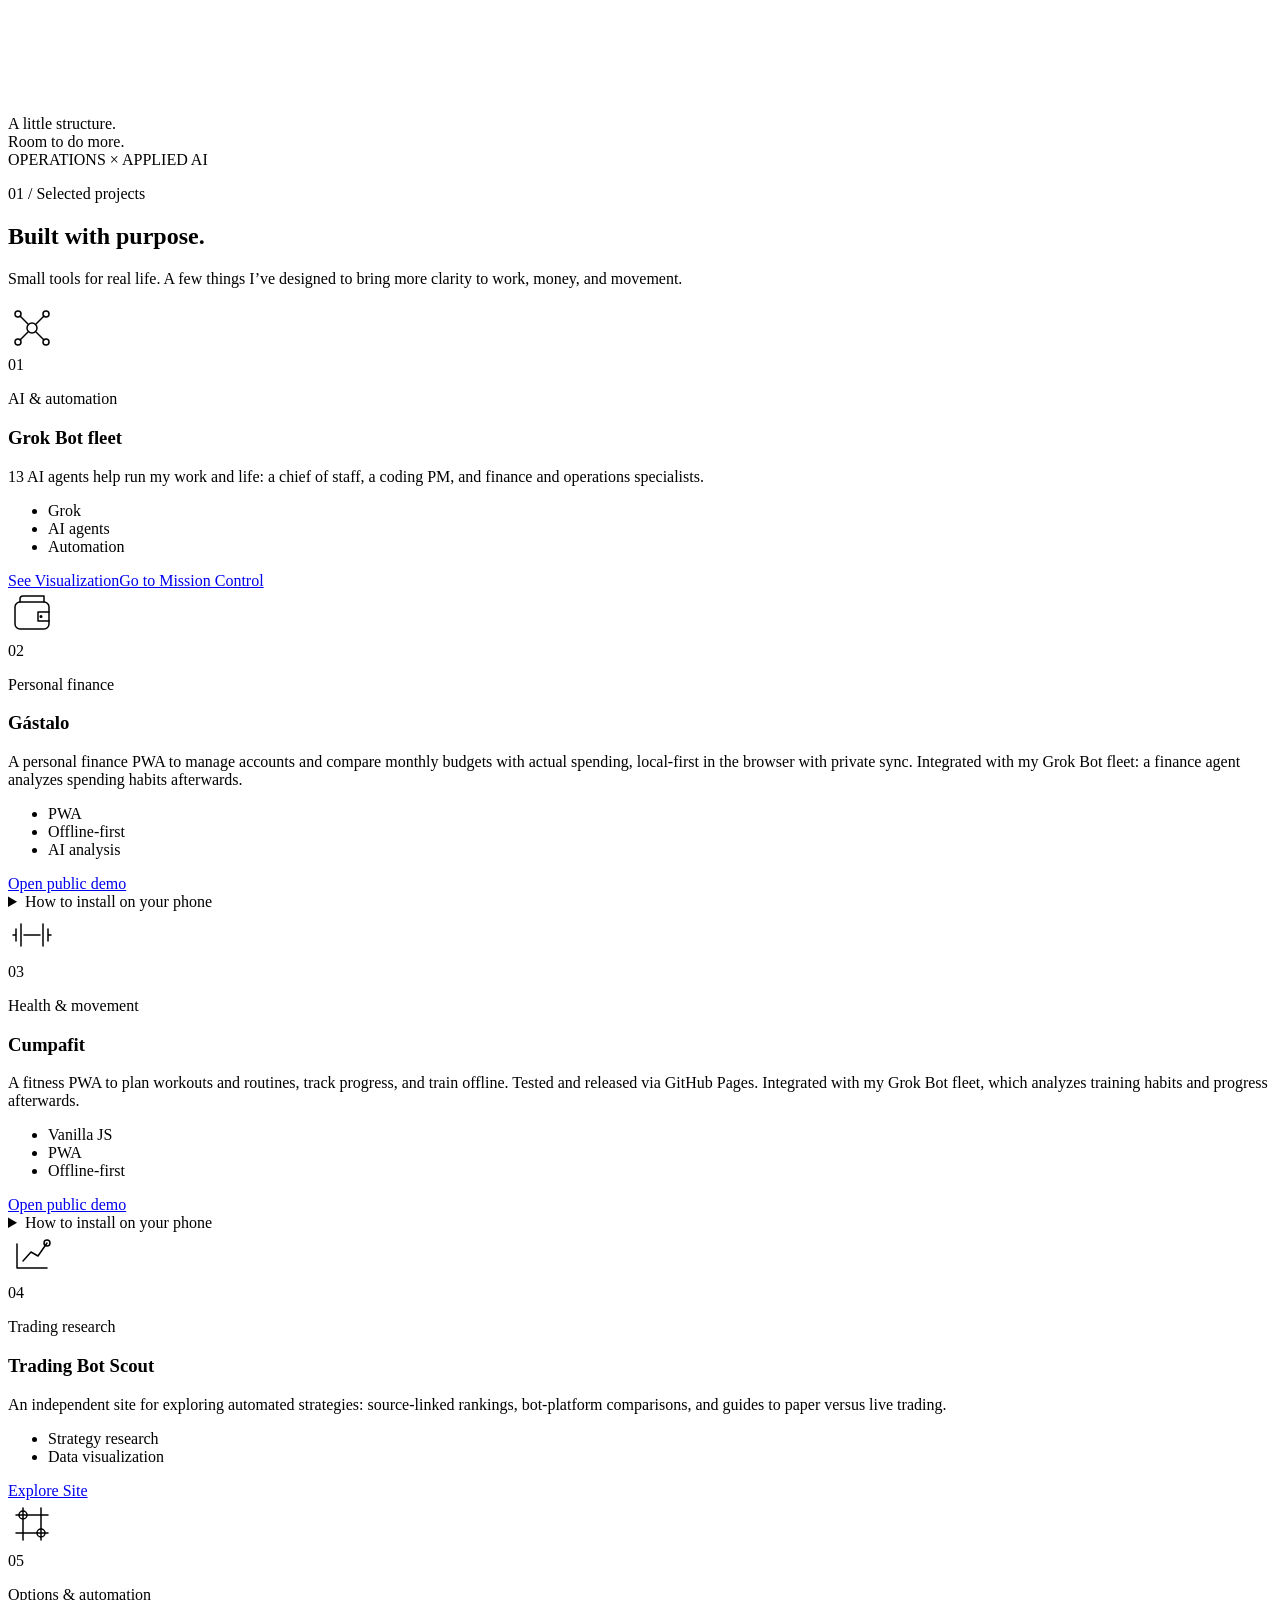
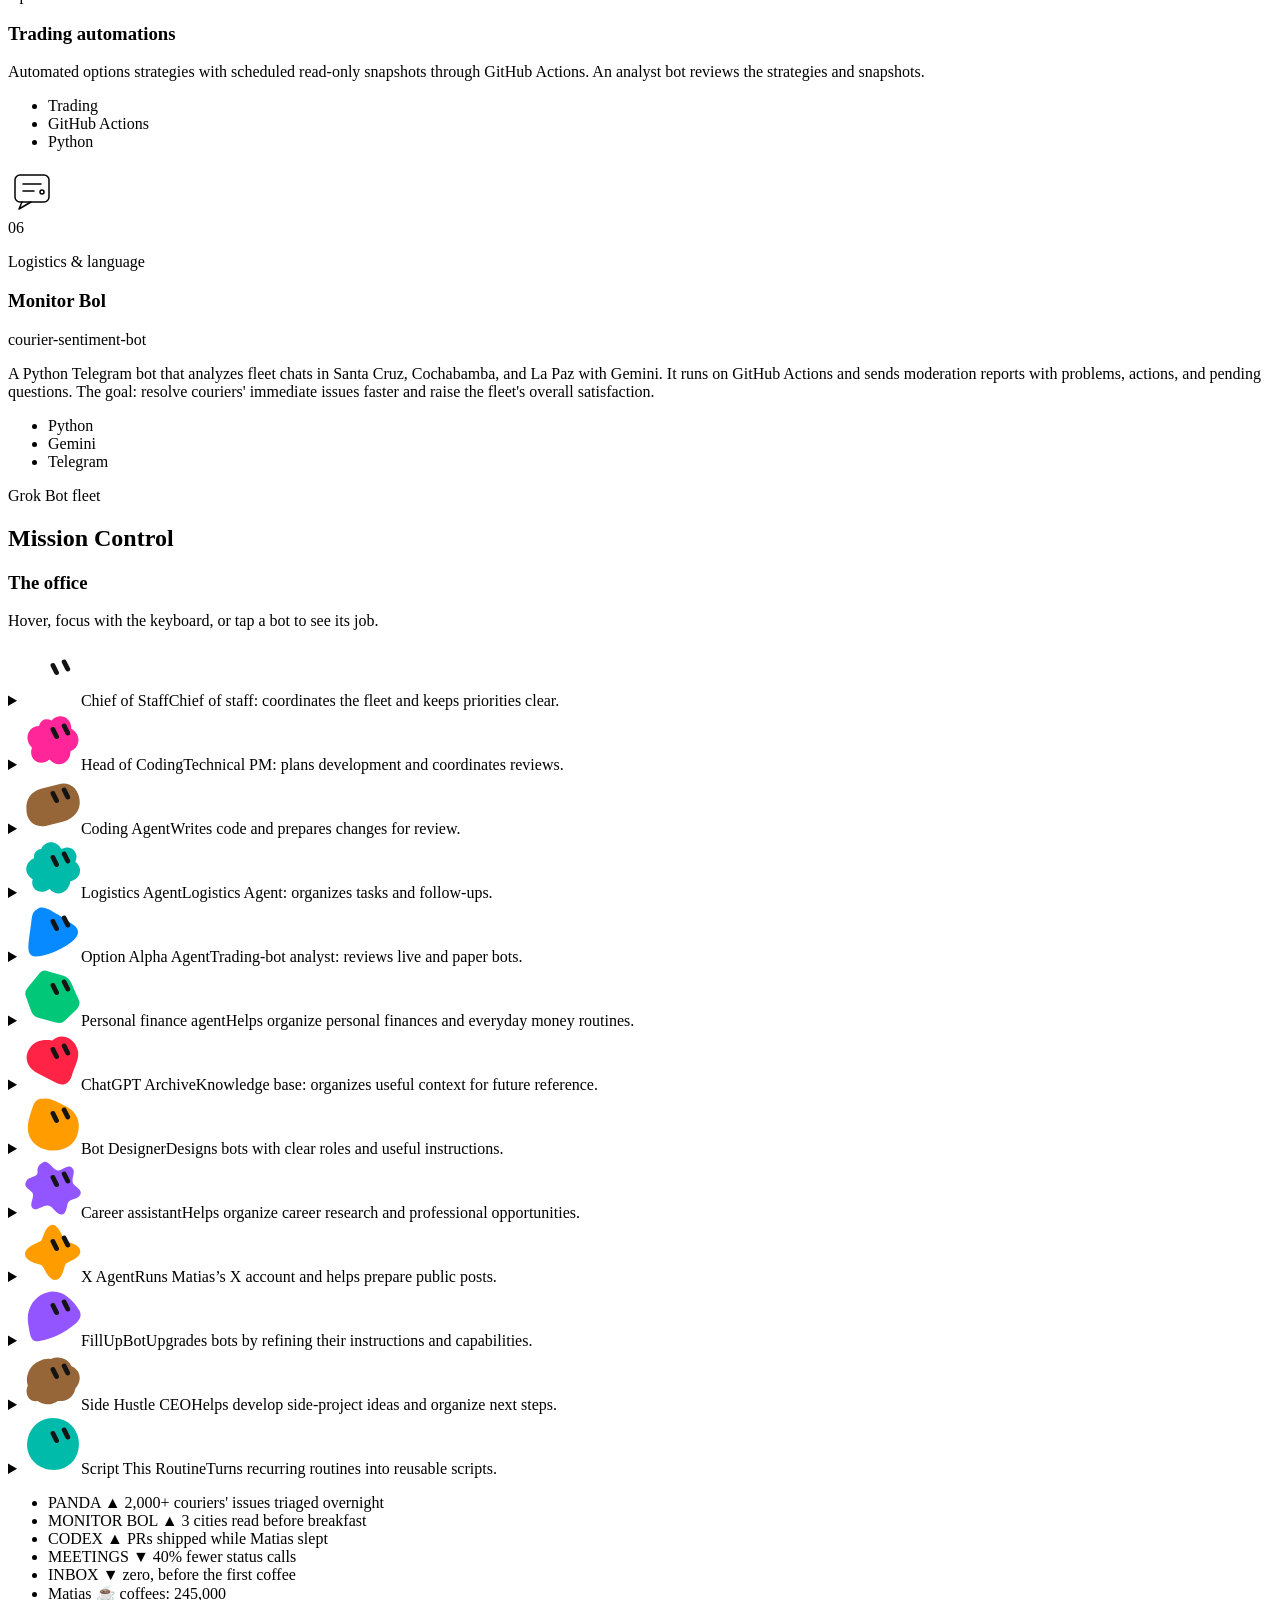
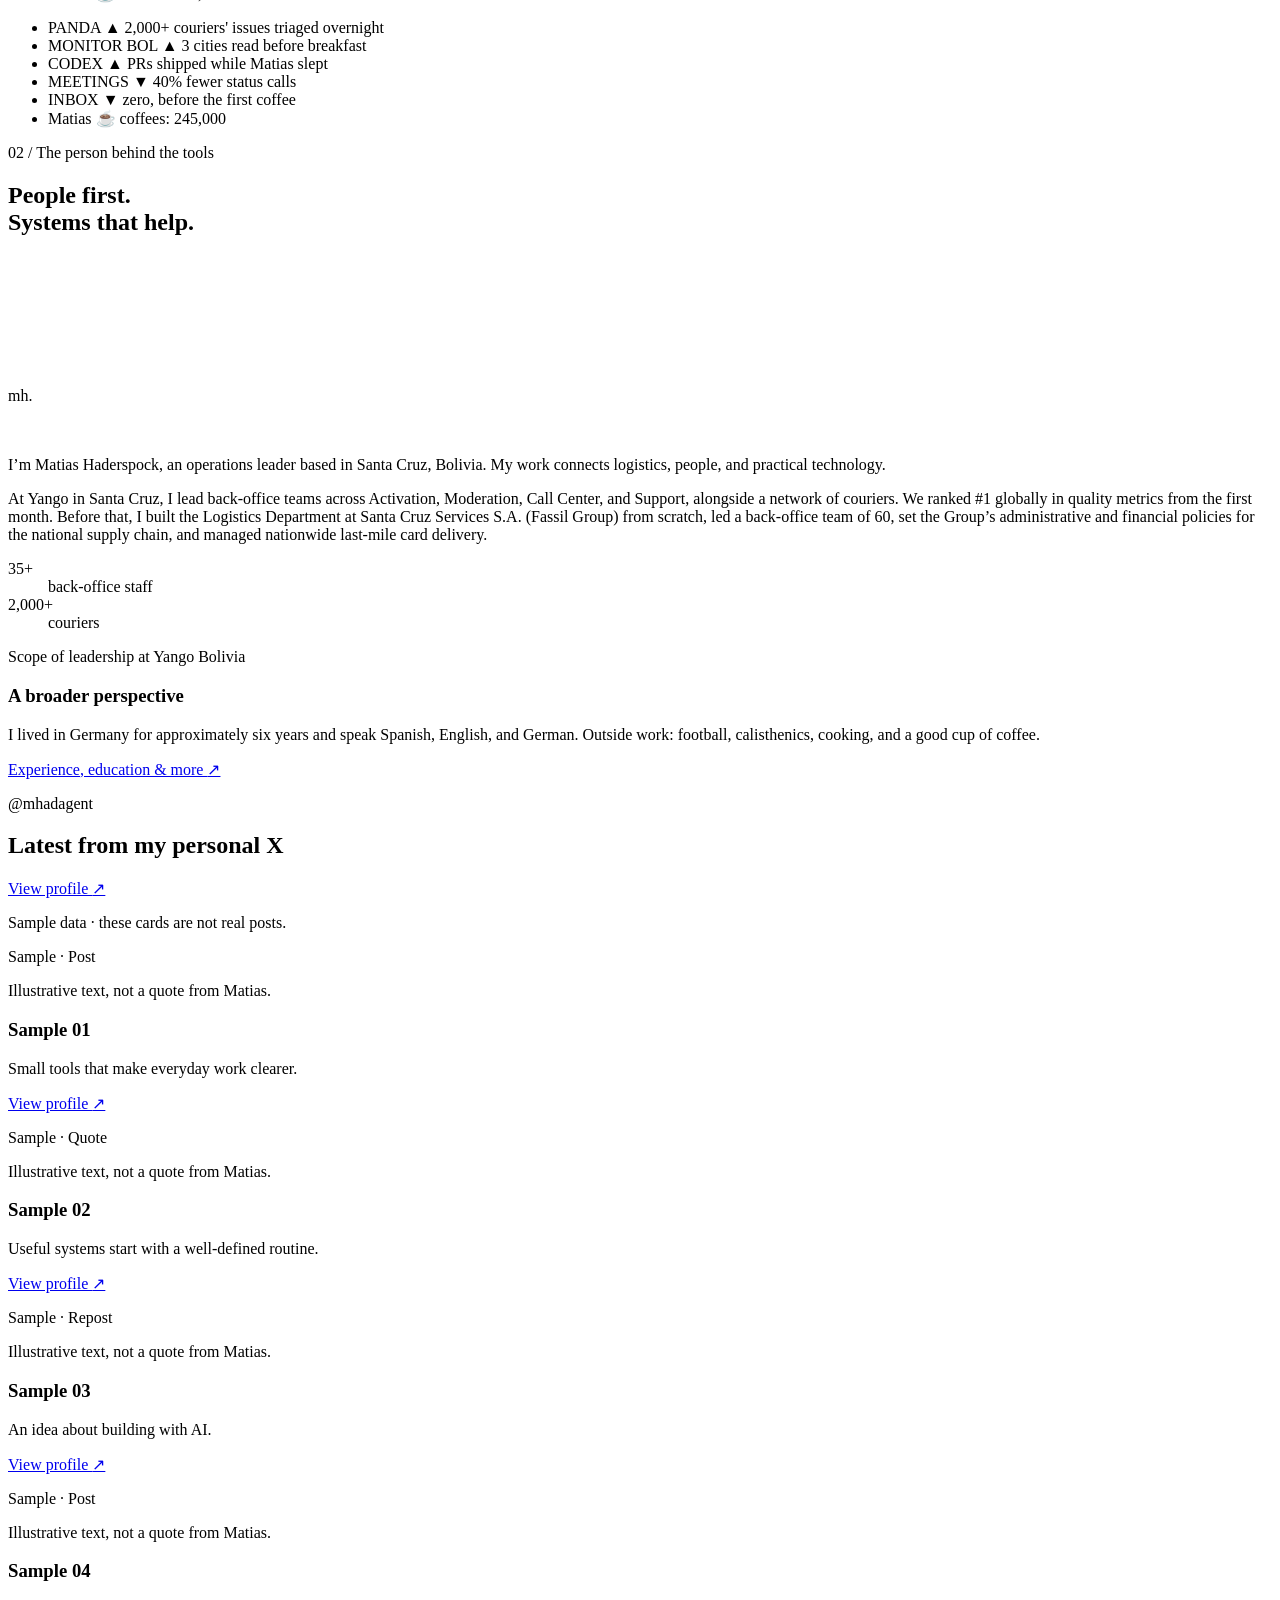
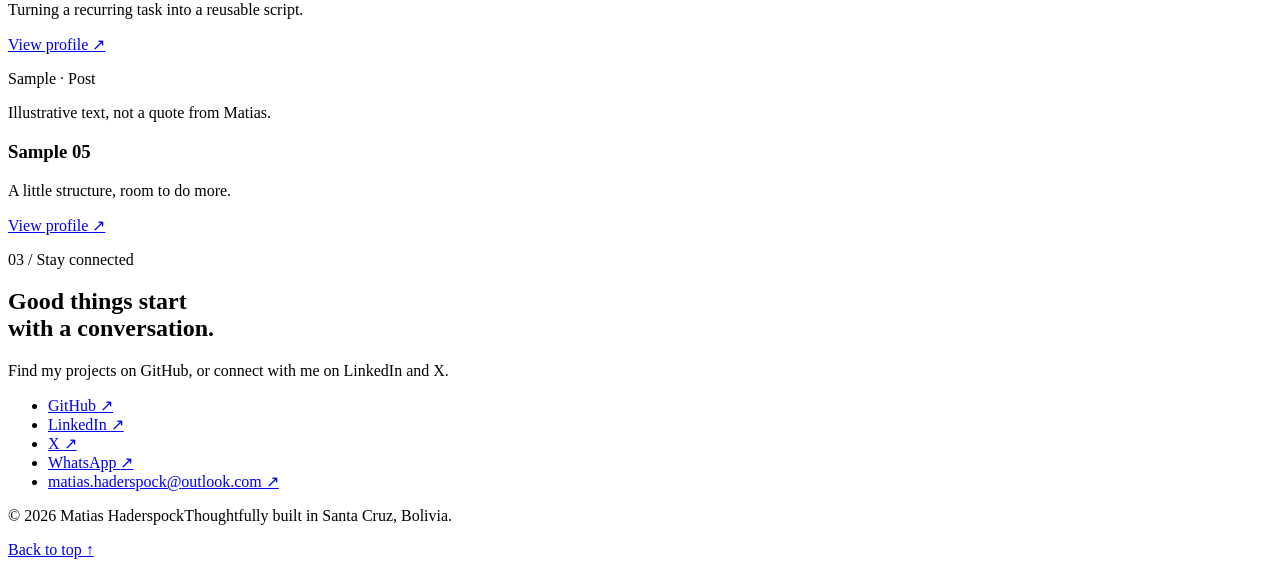
==== commit 4455a0c7: "Compact project navigation and tuck personal apps into install help" ====
--- a/public/index.html
+++ b/public/index.html
@@ -56,8 +56,8 @@
   }
 }
   </script>
-  <link rel="stylesheet" href="/assets/projects.css?v=89d3737b7918">
-  <script src="/assets/projects.js?v=2b442bea9472" defer></script>
+  <link rel="stylesheet" href="/assets/projects.css?v=a76bd05fa6db">
+  <script src="/assets/projects.js?v=f36818786edd" defer></script>
 </head>
 <body class="page-home" id="top">
   <a class="skip-link" href="#main">Skip to content</a>
@@ -74,9 +74,9 @@
       <div class="hero-art" aria-hidden="true"><span class="art-caption">PEOPLE / SYSTEMS / PURPOSE</span><div class="ambient-glow"></div><svg class="contour" viewBox="0 0 460 470" fill="none"><g><ellipse cx="230" cy="235" rx="66" ry="105" transform="rotate(-42 230 235)"/><ellipse cx="230" cy="235" rx="76" ry="113" transform="rotate(-39 230 235)"/><ellipse cx="230" cy="235" rx="86" ry="121" transform="rotate(-36 230 235)"/><ellipse cx="230" cy="235" rx="96" ry="129" transform="rotate(-33 230 235)"/><ellipse cx="230" cy="235" rx="106" ry="137" transform="rotate(-30 230 235)"/><ellipse cx="230" cy="235" rx="116" ry="145" transform="rotate(-27 230 235)"/><ellipse cx="230" cy="235" rx="126" ry="153" transform="rotate(-24 230 235)"/><ellipse cx="230" cy="235" rx="136" ry="161" transform="rotate(-21 230 235)"/><ellipse cx="230" cy="235" rx="146" ry="169" transform="rotate(-18 230 235)"/><ellipse cx="230" cy="235" rx="156" ry="177" transform="rotate(-15 230 235)"/><ellipse cx="230" cy="235" rx="166" ry="185" transform="rotate(-12 230 235)"/><ellipse cx="230" cy="235" rx="176" ry="193" transform="rotate(-9 230 235)"/><ellipse cx="230" cy="235" rx="186" ry="201" transform="rotate(-6 230 235)"/><ellipse cx="230" cy="235" rx="196" ry="209" transform="rotate(-3 230 235)"/></g><circle class="orbit-point" cx="346" cy="120" r="5"/></svg><div class="art-note">A little structure.<br>Room to do more.</div><span class="art-bottom"><span></span>OPERATIONS × APPLIED AI</span></div>
     </section>
     <section class="section wrap" id="work" aria-labelledby="work-title"><div class="section-heading reveal"><div><p class="eyebrow">01 / Selected projects</p><h2 id="work-title">Built with purpose.</h2></div><p>Small tools for real life. A few things I’ve designed to bring more clarity to work, money, and movement.</p></div><div class="projects-grid"><article class="project-card reveal" id="grok" data-card-image="/media/bot-fleet-card-still.jpg" data-card-video="/media/bot-fleet-night.mp4"><div class="project-top"><div class="project-icon icon-grok"><svg width="48" height="48" viewBox="0 0 48 48" fill="none" stroke="currentColor" stroke-width="1.5" stroke-linecap="round" stroke-linejoin="round" aria-hidden="true"><circle cx="24" cy="24" r="5"/><circle cx="10" cy="10" r="3"/><circle cx="38" cy="10" r="3"/><circle cx="10" cy="38" r="3"/><circle cx="38" cy="38" r="3"/><path d="m12 12 8 8m8 8 8 8m-24 0 8-8m8-8 8-8"/></svg></div><span class="project-number" aria-hidden="true">01</span></div><p class="eyebrow project-category">AI & automation</p><h3>Grok Bot fleet</h3><p class="project-description">13 AI agents help run my work and life: a chief of staff, a coding PM, and finance and operations specialists.</p><ul class="tags" aria-label="Technologies and topics"><li>Grok</li><li>AI agents</li><li>Automation</li></ul><div class="project-bottom project-actions"><a class="button" href="/fleet-visualization/" target="_blank" rel="noopener" aria-label="See Visualization — opens in a new tab">See Visualization</a><a class="button" href="#mission-control">Go to Mission Control</a></div></article>
-<article class="project-card reveal" id="gastalo" data-card-image="/media/gastalo-public-demo.png"><div class="project-top"><div class="project-icon icon-gastalo"><svg width="48" height="48" viewBox="0 0 48 48" fill="none" stroke="currentColor" stroke-width="1.5" stroke-linecap="round" stroke-linejoin="round" aria-hidden="true"><rect x="7" y="12" width="34" height="27" rx="5"/><path d="M12 12V9a3 3 0 0 1 3-3h21v6M41 22H30v9h11"/><circle cx="33" cy="26.5" r=".8"/></svg></div><span class="project-number" aria-hidden="true">02</span></div><p class="eyebrow project-category">Personal finance</p><h3>Gástalo</h3><p class="project-description">A personal finance PWA to manage accounts and compare monthly budgets with actual spending, local-first in the browser with private sync. Integrated with my Grok Bot fleet: a finance agent analyzes spending habits afterwards.</p><ul class="tags" aria-label="Technologies and topics"><li>PWA</li><li>Offline-first</li><li>AI analysis</li></ul><div class="project-bottom project-actions"><a class="button" href="https://matiashaderspock-ai.github.io/gastalo/?demo=1&amp;app-version=53">Open public demo</a><a class="button" href="https://matiashaderspock-ai.github.io/gastalo/">Open personal app</a></div><details class="project-install"><summary>How to install on your phone</summary><p>Open the personal app on your phone first, then:</p><ul><li><strong>iPhone · Safari:</strong> Share → Add to Home Screen → Open as Web App (if shown) → Add.</li><li><strong>Android · Chrome:</strong> Menu → Install and create shortcut → Install. Follow the prompts; menu wording may vary.</li></ul><p>Adding it to your home screen does not copy data from another device. Export a JSON backup before changing phones or clearing browser data.</p></details></article>
-<article class="project-card reveal" id="cumpafit" data-card-image="/media/cumpafit-public-demo.png"><div class="project-top"><div class="project-icon icon-cumpafit"><svg width="48" height="48" viewBox="0 0 48 48" fill="none" stroke="currentColor" stroke-width="1.5" stroke-linecap="round" stroke-linejoin="round" aria-hidden="true"><path d="M16 24h16M8 18v12m5-17v22m27-17v12m-5-17v22M8 24H5m35 0h3"/></svg></div><span class="project-number" aria-hidden="true">03</span></div><p class="eyebrow project-category">Health & movement</p><h3>Cumpafit</h3><p class="project-description">A fitness PWA to plan workouts and routines, track progress, and train offline. Tested and released via GitHub Pages. Integrated with my Grok Bot fleet, which analyzes training habits and progress afterwards.</p><ul class="tags" aria-label="Technologies and topics"><li>Vanilla JS</li><li>PWA</li><li>Offline-first</li></ul><div class="project-bottom project-actions"><a class="button" href="https://matiashaderspock-ai.github.io/cumpafit/?demo=1">Open public demo</a><a class="button" href="https://matiashaderspock-ai.github.io/cumpafit/">Open personal app</a></div><details class="project-install"><summary>How to install on your phone</summary><p>Open the personal app on your phone first, then:</p><ul><li><strong>iPhone · Safari:</strong> Share → Add to Home Screen → Open as Web App (if shown) → Add.</li><li><strong>Android · Chrome:</strong> Menu → Install and create shortcut → Install. Follow the prompts; menu wording may vary.</li></ul><p>Adding it to your home screen does not copy data from another device. Export a JSON backup before changing phones or clearing browser data.</p></details></article>
-<article class="project-card reveal" id="trading-bot-scout"><div class="project-top"><div class="project-icon"><svg width="48" height="48" viewBox="0 0 48 48" fill="none" stroke="currentColor" stroke-width="1.5" stroke-linecap="round" stroke-linejoin="round" aria-hidden="true"><path d="M9 36V12m0 24h30M15 29l8-9 7 4 9-13"/><circle cx="39" cy="11" r="3"/></svg></div><span class="project-number" aria-hidden="true">04</span></div><p class="eyebrow project-category">Trading research</p><h3>Trading Bot Scout</h3><p class="project-description">An independent site for exploring automated strategies: source-linked rankings, bot-platform comparisons, and guides to paper versus live trading.</p><ul class="tags" aria-label="Technologies and topics"><li>Strategy research</li><li>Data visualization</li></ul><div class="project-bottom project-actions project-actions-single"><a class="button" href="https://tradingbotscout.com">Explore Site</a></div></article>
+<article class="project-card reveal" id="gastalo" data-card-image="/media/gastalo-public-demo.png"><div class="project-top"><div class="project-icon icon-gastalo"><svg width="48" height="48" viewBox="0 0 48 48" fill="none" stroke="currentColor" stroke-width="1.5" stroke-linecap="round" stroke-linejoin="round" aria-hidden="true"><rect x="7" y="12" width="34" height="27" rx="5"/><path d="M12 12V9a3 3 0 0 1 3-3h21v6M41 22H30v9h11"/><circle cx="33" cy="26.5" r=".8"/></svg></div><span class="project-number" aria-hidden="true">02</span></div><p class="eyebrow project-category">Personal finance</p><h3>Gástalo</h3><p class="project-description">A personal finance PWA to manage accounts and compare monthly budgets with actual spending, local-first in the browser with private sync. Integrated with my Grok Bot fleet: a finance agent analyzes spending habits afterwards.</p><ul class="tags" aria-label="Technologies and topics"><li>PWA</li><li>Offline-first</li><li>AI analysis</li></ul><div class="project-bottom project-actions project-actions-single"><a class="button" href="https://matiashaderspock-ai.github.io/gastalo/?demo=1&amp;app-version=53">Open public demo</a></div><details class="project-install"><summary>How to install on your phone</summary><p>Open the personal app on your phone first, then:</p><ul><li><strong>iPhone · Safari:</strong> Share → Add to Home Screen → Open as Web App (if shown) → Add.</li><li><strong>Android · Chrome:</strong> Menu → Install and create shortcut → Install. Follow the prompts; menu wording may vary.</li></ul><p>Adding it to your home screen does not copy data from another device. Export a JSON backup before changing phones or clearing browser data.</p><div class="project-actions project-actions-single"><a class="button" href="https://matiashaderspock-ai.github.io/gastalo/">Open personal app</a></div></details></article>
+<article class="project-card reveal" id="cumpafit" data-card-image="/media/cumpafit-public-demo.png"><div class="project-top"><div class="project-icon icon-cumpafit"><svg width="48" height="48" viewBox="0 0 48 48" fill="none" stroke="currentColor" stroke-width="1.5" stroke-linecap="round" stroke-linejoin="round" aria-hidden="true"><path d="M16 24h16M8 18v12m5-17v22m27-17v12m-5-17v22M8 24H5m35 0h3"/></svg></div><span class="project-number" aria-hidden="true">03</span></div><p class="eyebrow project-category">Health & movement</p><h3>Cumpafit</h3><p class="project-description">A fitness PWA to plan workouts and routines, track progress, and train offline. Tested and released via GitHub Pages. Integrated with my Grok Bot fleet, which analyzes training habits and progress afterwards.</p><ul class="tags" aria-label="Technologies and topics"><li>Vanilla JS</li><li>PWA</li><li>Offline-first</li></ul><div class="project-bottom project-actions project-actions-single"><a class="button" href="https://matiashaderspock-ai.github.io/cumpafit/?demo=1">Open public demo</a></div><details class="project-install"><summary>How to install on your phone</summary><p>Open the personal app on your phone first, then:</p><ul><li><strong>iPhone · Safari:</strong> Share → Add to Home Screen → Open as Web App (if shown) → Add.</li><li><strong>Android · Chrome:</strong> Menu → Install and create shortcut → Install. Follow the prompts; menu wording may vary.</li></ul><p>Adding it to your home screen does not copy data from another device. Export a JSON backup before changing phones or clearing browser data.</p><div class="project-actions project-actions-single"><a class="button" href="https://matiashaderspock-ai.github.io/cumpafit/">Open personal app</a></div></details></article>
+<article class="project-card reveal" id="trading-bot-scout" data-card-image="/media/trading-bot-scout.jpg"><div class="project-top"><div class="project-icon"><svg width="48" height="48" viewBox="0 0 48 48" fill="none" stroke="currentColor" stroke-width="1.5" stroke-linecap="round" stroke-linejoin="round" aria-hidden="true"><path d="M9 36V12m0 24h30M15 29l8-9 7 4 9-13"/><circle cx="39" cy="11" r="3"/></svg></div><span class="project-number" aria-hidden="true">04</span></div><p class="eyebrow project-category">Trading research</p><h3>Trading Bot Scout</h3><p class="project-description">An independent site for exploring automated strategies: source-linked rankings, bot-platform comparisons, and guides to paper versus live trading.</p><ul class="tags" aria-label="Technologies and topics"><li>Strategy research</li><li>Data visualization</li></ul><div class="project-bottom project-actions project-actions-single"><a class="button" href="https://tradingbotscout.com">Explore Site</a></div></article>
 <article class="project-card reveal" id="trading-automations"><div class="project-top"><div class="project-icon"><svg width="48" height="48" viewBox="0 0 48 48" fill="none" stroke="currentColor" stroke-width="1.5" stroke-linecap="round" stroke-linejoin="round" aria-hidden="true"><path d="M8 15h32M8 33h32M15 8v32m18-32v32"/><circle cx="15" cy="15" r="4"/><circle cx="33" cy="33" r="4"/></svg></div><span class="project-number" aria-hidden="true">05</span></div><p class="eyebrow project-category">Options &amp; automation</p><h3>Trading automations</h3><p class="project-description">Automated options strategies with scheduled read-only snapshots through GitHub Actions. An analyst bot reviews the strategies and snapshots.</p><ul class="tags" aria-label="Technologies and topics"><li>Trading</li><li>GitHub Actions</li><li>Python</li></ul></article>
 <article class="project-card reveal" id="monitor"><div class="project-top"><div class="project-icon icon-monitor"><svg width="48" height="48" viewBox="0 0 48 48" fill="none" stroke="currentColor" stroke-width="1.5" stroke-linecap="round" stroke-linejoin="round" aria-hidden="true"><rect x="7" y="8" width="34" height="27" rx="5"/><path d="m14 35-3 7 12-7M15 17h18M15 24h11"/><circle cx="34" cy="25" r="2"/></svg></div><span class="project-number" aria-hidden="true">06</span></div><p class="eyebrow project-category">Logistics & language</p><h3>Monitor Bol</h3><p class="project-repo">courier-sentiment-bot</p><p class="project-description">A Python Telegram bot that analyzes fleet chats in Santa Cruz, Cochabamba, and La Paz with Gemini. It runs on GitHub Actions and sends moderation reports with problems, actions, and pending questions. The goal: resolve couriers' immediate issues faster and raise the fleet's overall satisfaction.</p><ul class="tags" aria-label="Technologies and topics"><li>Python</li><li>Gemini</li><li>Telegram</li></ul></article></div></section>
 
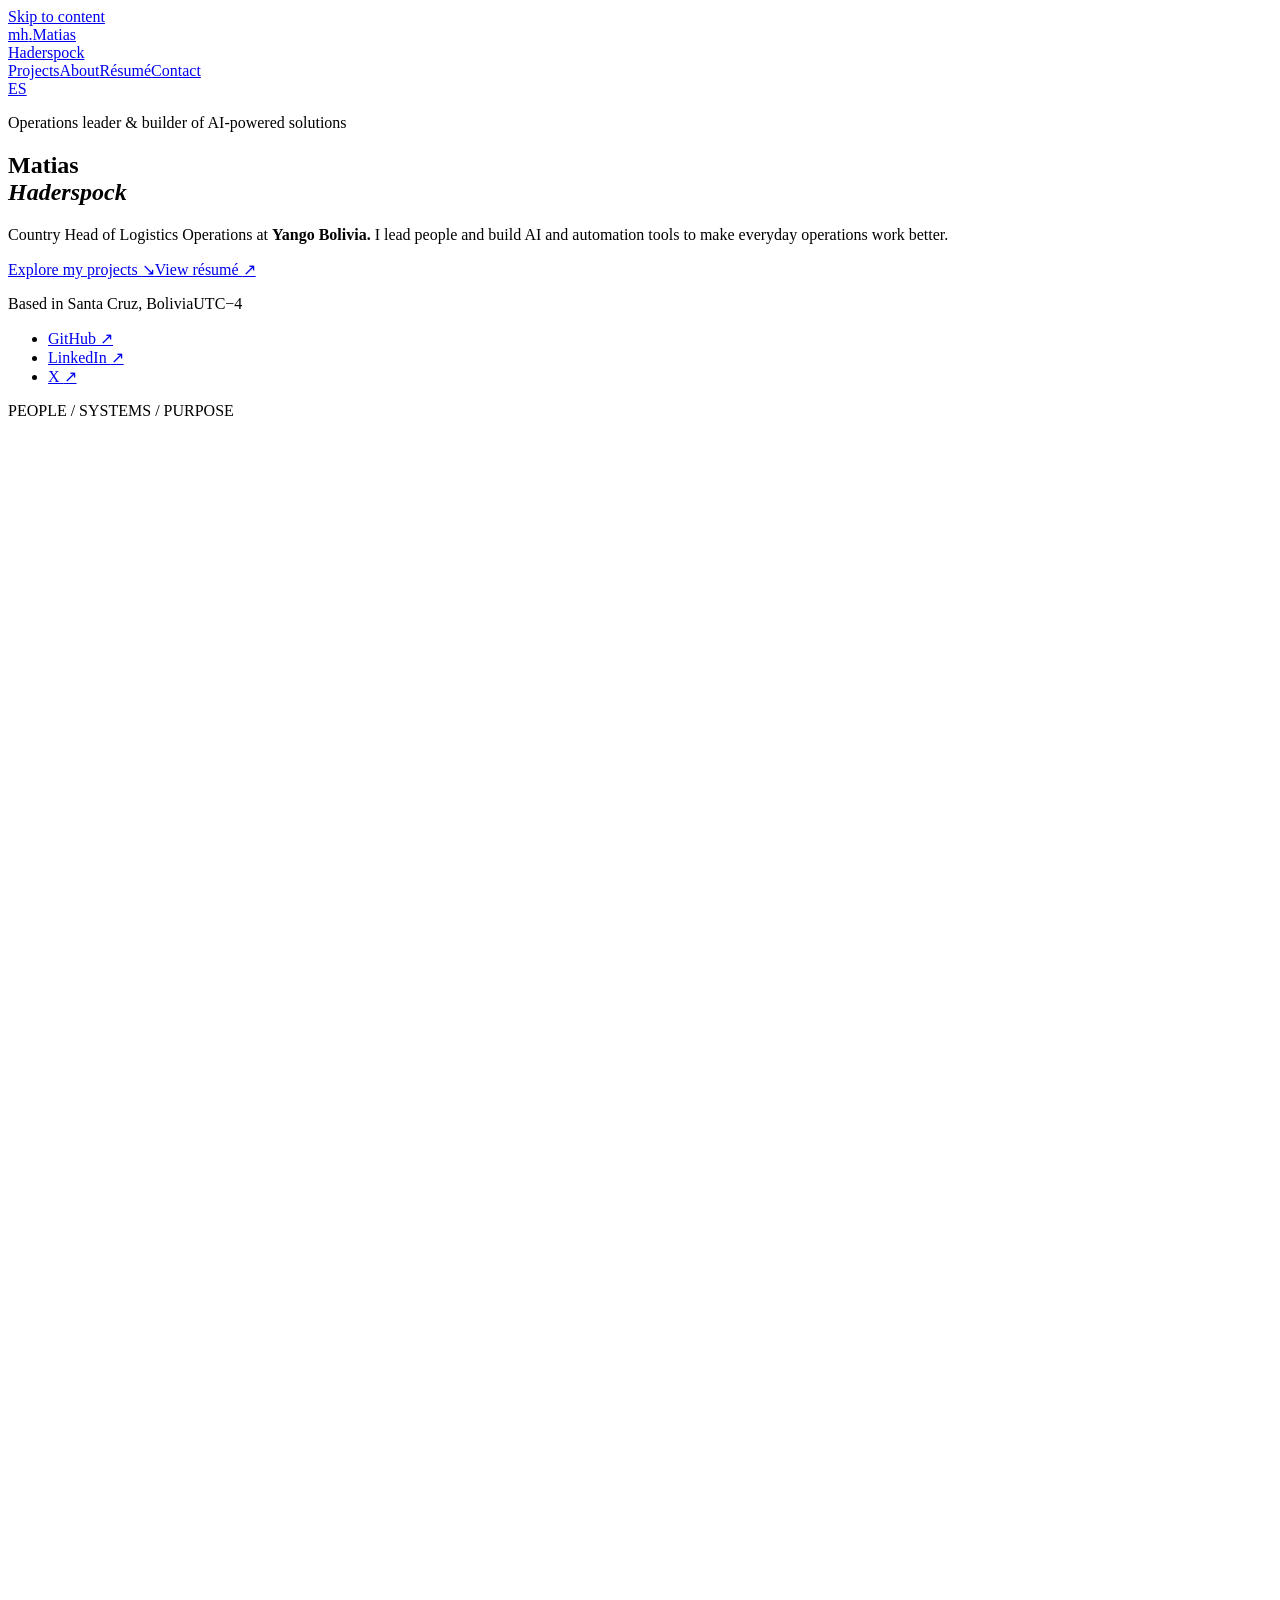
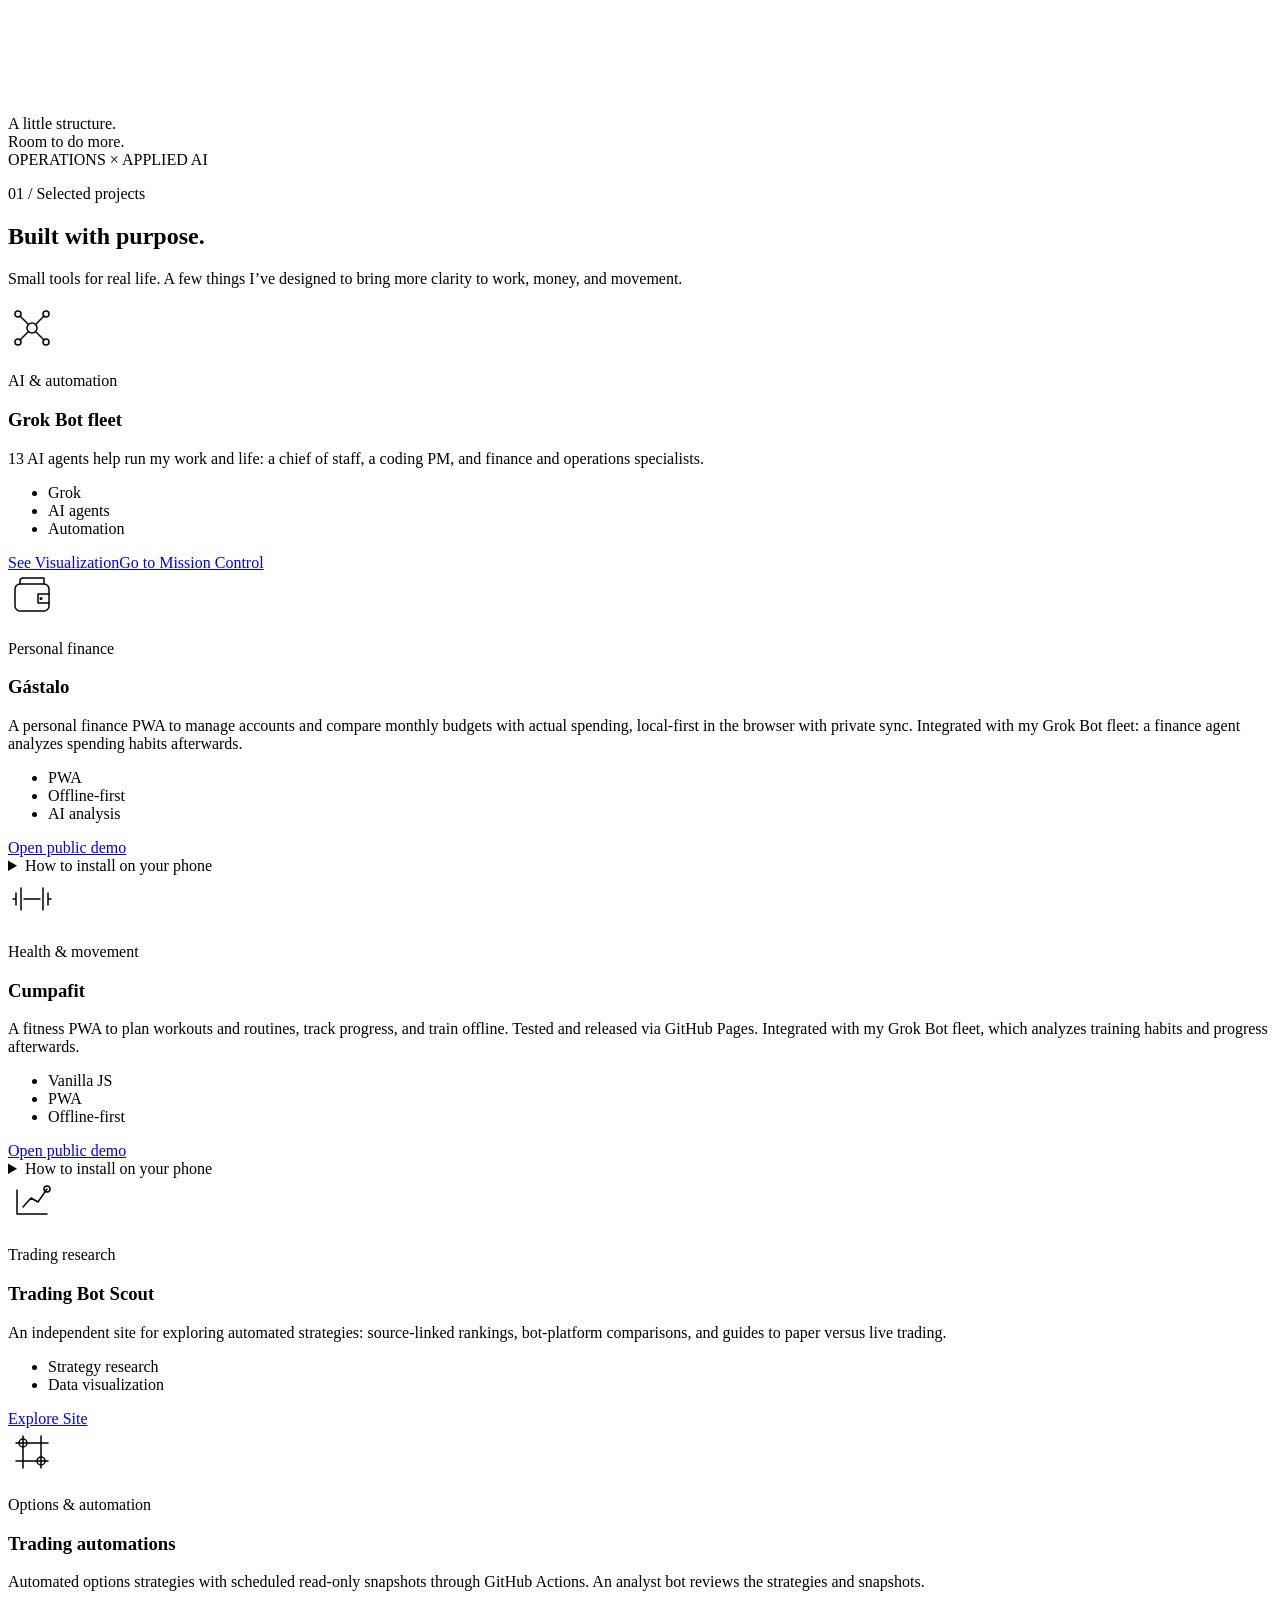
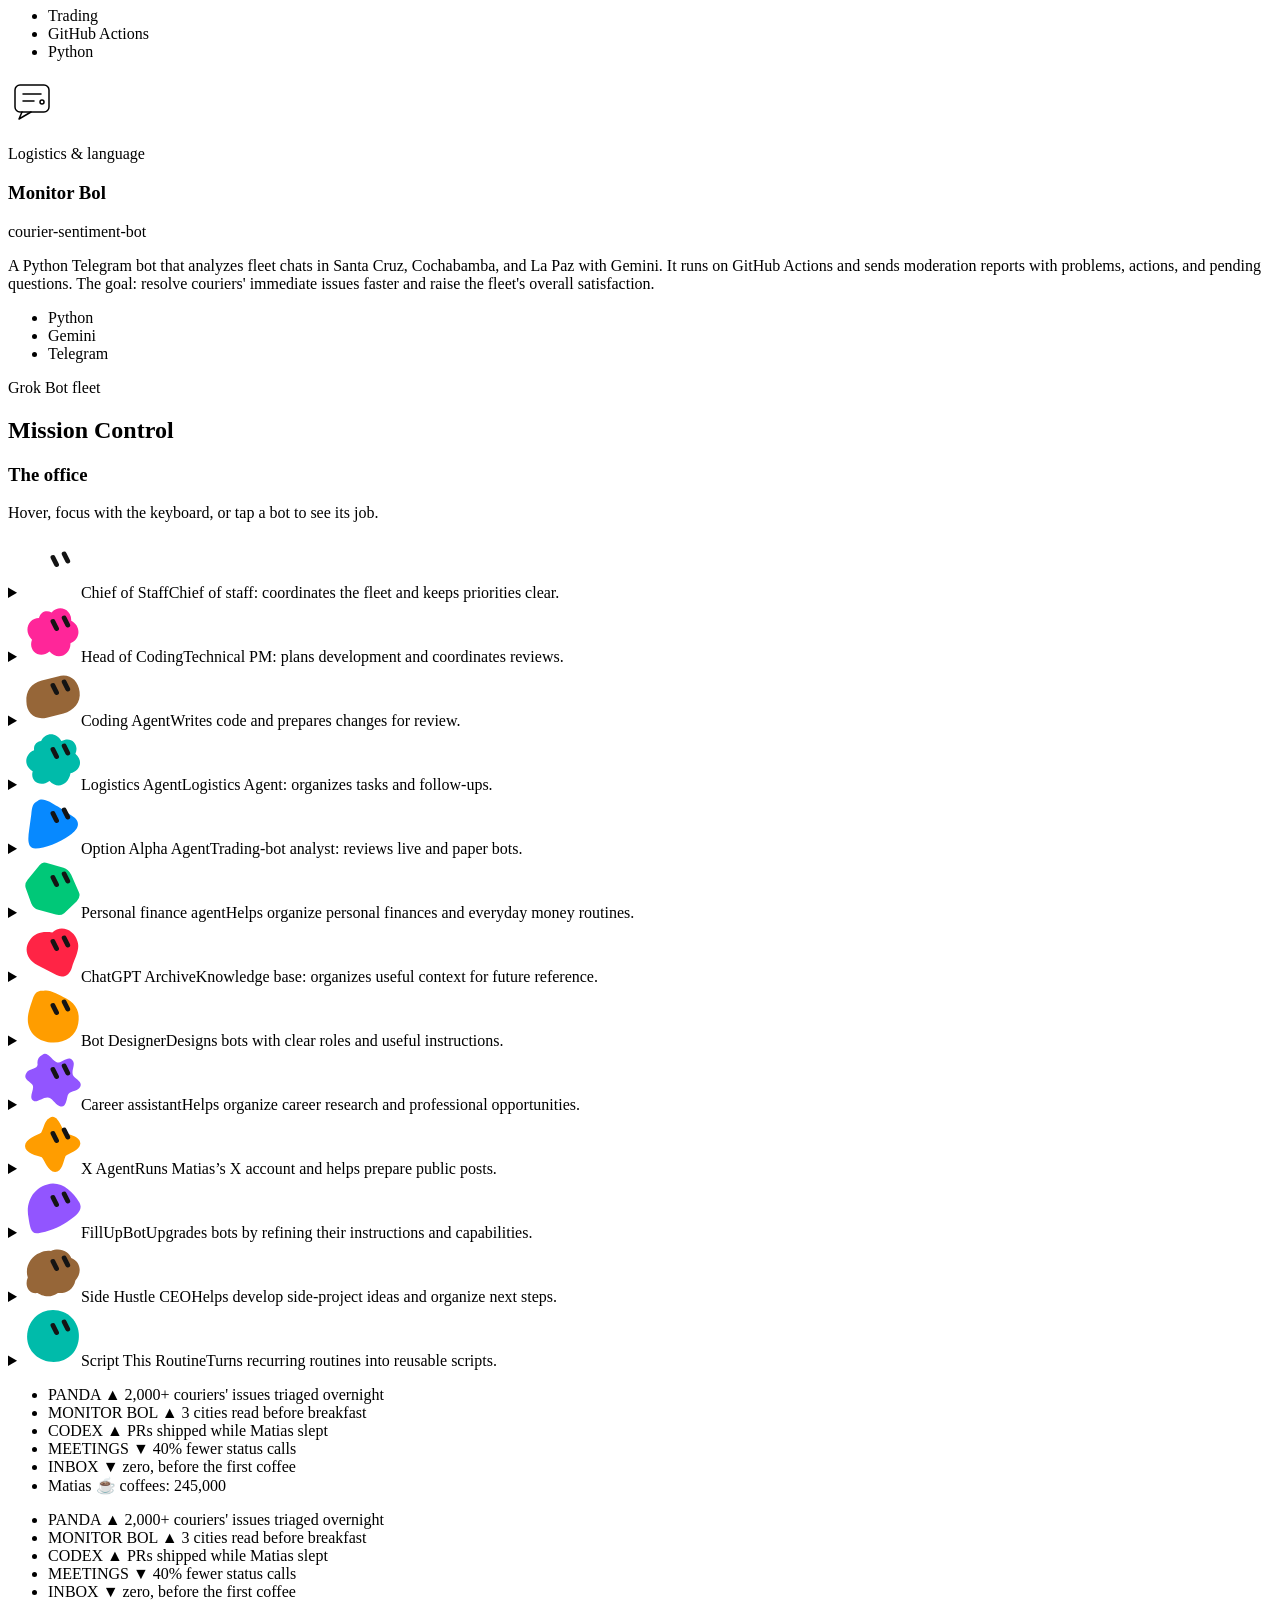
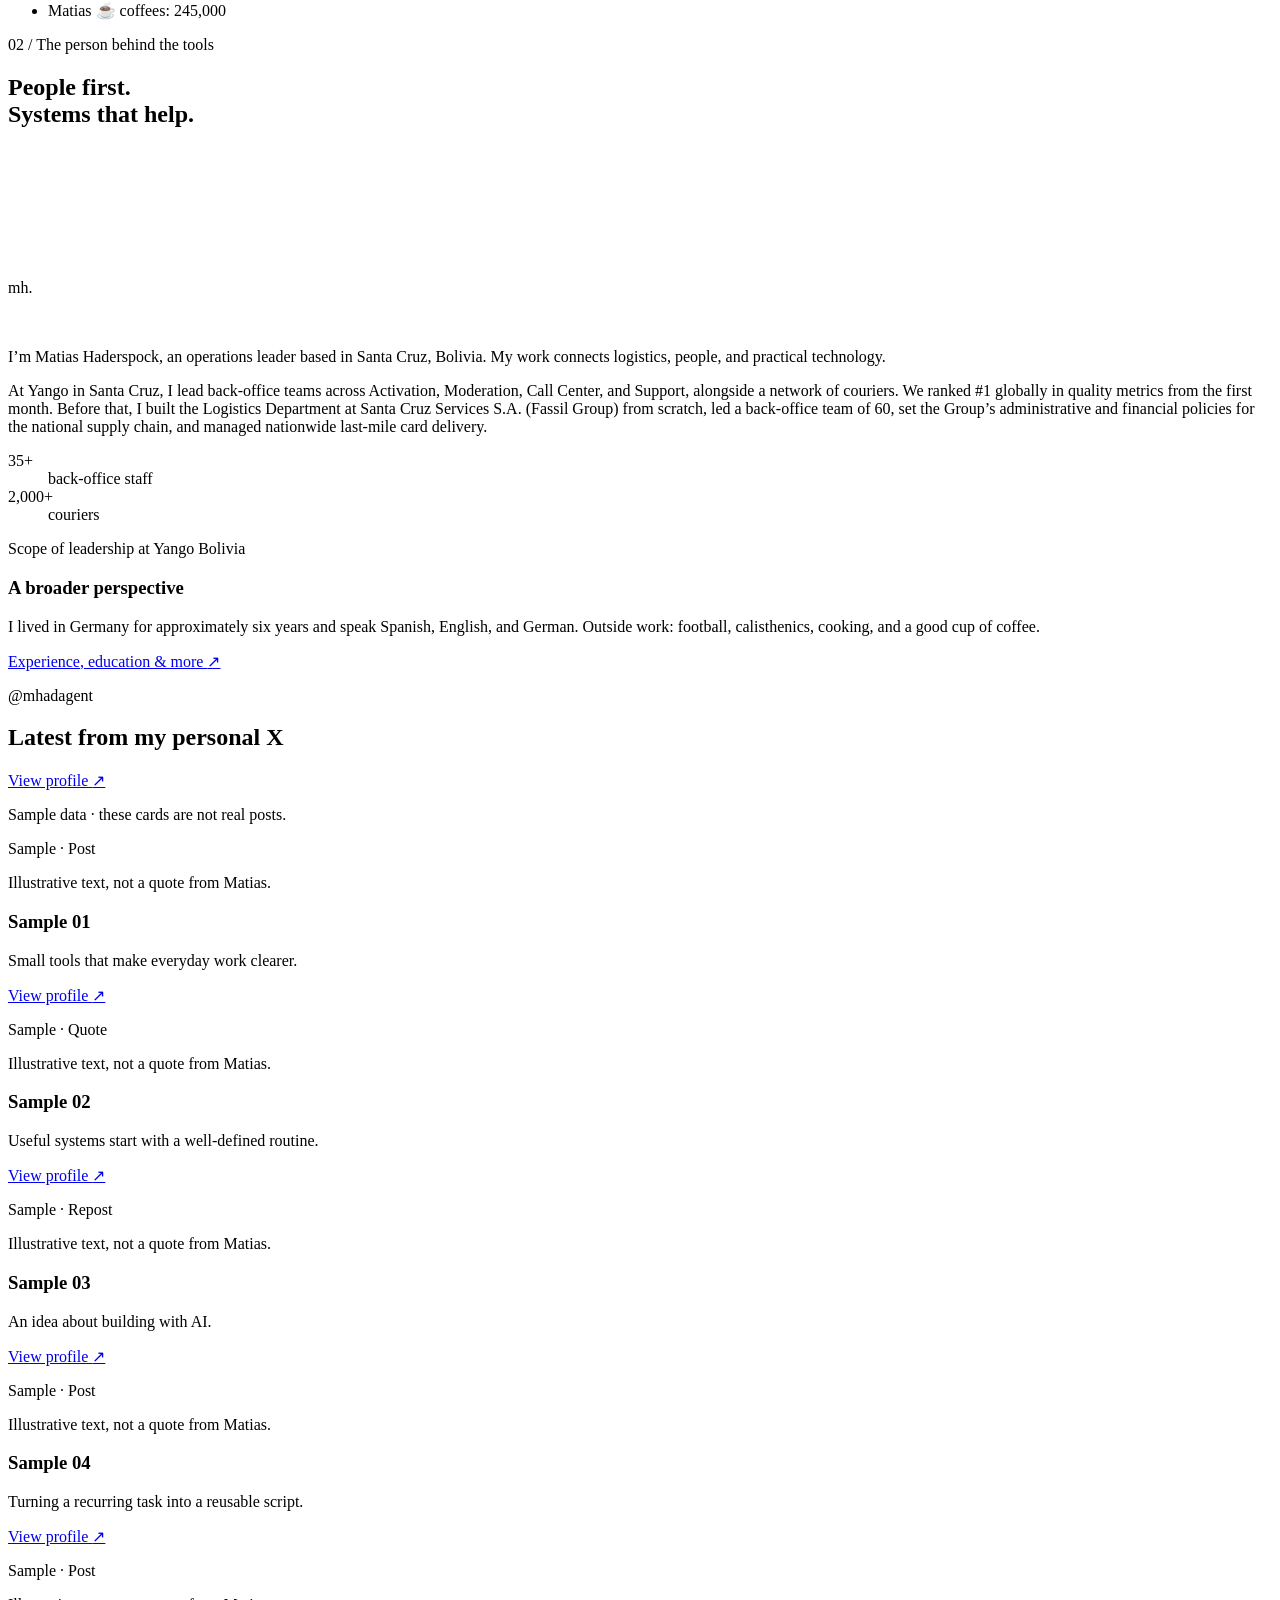
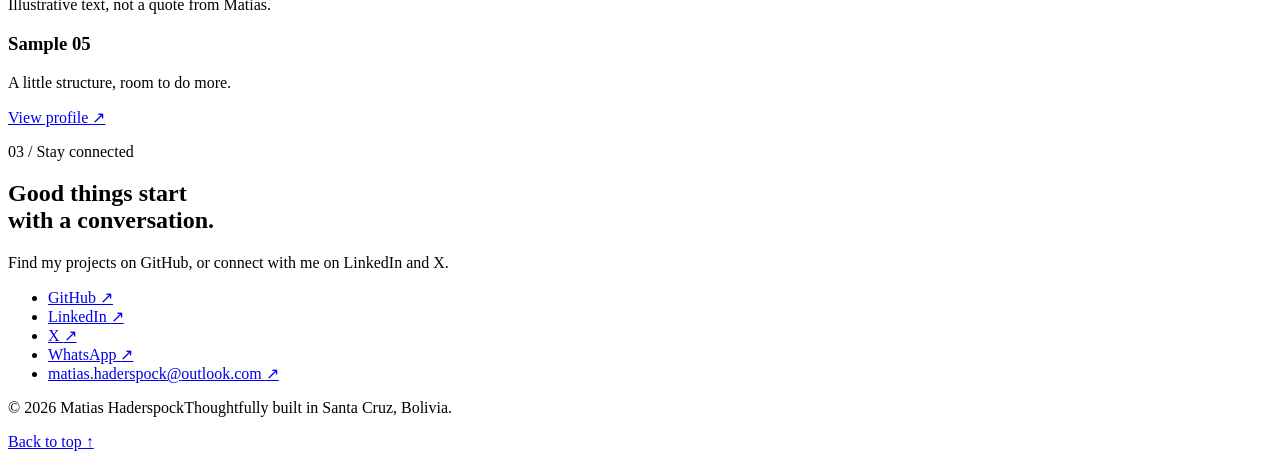
==== commit d9135730: "Keep one project position counter and remove repeated card numbers" ====
--- a/public/index.html
+++ b/public/index.html
@@ -56,8 +56,8 @@
   }
 }
   </script>
-  <link rel="stylesheet" href="/assets/projects.css?v=a76bd05fa6db">
-  <script src="/assets/projects.js?v=f36818786edd" defer></script>
+  <link rel="stylesheet" href="/assets/projects.css?v=aa20e755c807">
+  <script src="/assets/projects.js?v=9016804bdbea" defer></script>
 </head>
 <body class="page-home" id="top">
   <a class="skip-link" href="#main">Skip to content</a>
@@ -73,12 +73,12 @@
       <div class="hero-content"><p class="eyebrow"><span class="small-rule"></span>Operations leader &amp; builder of AI-powered solutions</p><h1 id="hero-title">Matias<br><em>Haderspock</em></h1><p class="hero-intro">Country Head of Logistics Operations at <strong>Yango Bolivia.</strong> I lead people and build AI and automation tools to make everyday operations work better.</p><div class="hero-actions"><a class="button primary" href="#work">Explore my projects <span aria-hidden="true">↘</span></a><a class="text-link" href="/resume/">View résumé <span aria-hidden="true">↗</span></a></div><p class="location"><span class="location-dot" aria-hidden="true"></span>Based in Santa Cruz, Bolivia<span class="location-time">UTC−4</span></p><div class="hero-socials"><ul class="social-links"><li><a href="https://github.com/matiashaderspock-ai">GitHub <span aria-hidden="true">↗</span></a></li><li><a href="https://www.linkedin.com/in/matiashaderspock/">LinkedIn <span aria-hidden="true">↗</span></a></li><li><a href="https://x.com/mhadagent">X <span aria-hidden="true">↗</span></a></li></ul></div></div>
       <div class="hero-art" aria-hidden="true"><span class="art-caption">PEOPLE / SYSTEMS / PURPOSE</span><div class="ambient-glow"></div><svg class="contour" viewBox="0 0 460 470" fill="none"><g><ellipse cx="230" cy="235" rx="66" ry="105" transform="rotate(-42 230 235)"/><ellipse cx="230" cy="235" rx="76" ry="113" transform="rotate(-39 230 235)"/><ellipse cx="230" cy="235" rx="86" ry="121" transform="rotate(-36 230 235)"/><ellipse cx="230" cy="235" rx="96" ry="129" transform="rotate(-33 230 235)"/><ellipse cx="230" cy="235" rx="106" ry="137" transform="rotate(-30 230 235)"/><ellipse cx="230" cy="235" rx="116" ry="145" transform="rotate(-27 230 235)"/><ellipse cx="230" cy="235" rx="126" ry="153" transform="rotate(-24 230 235)"/><ellipse cx="230" cy="235" rx="136" ry="161" transform="rotate(-21 230 235)"/><ellipse cx="230" cy="235" rx="146" ry="169" transform="rotate(-18 230 235)"/><ellipse cx="230" cy="235" rx="156" ry="177" transform="rotate(-15 230 235)"/><ellipse cx="230" cy="235" rx="166" ry="185" transform="rotate(-12 230 235)"/><ellipse cx="230" cy="235" rx="176" ry="193" transform="rotate(-9 230 235)"/><ellipse cx="230" cy="235" rx="186" ry="201" transform="rotate(-6 230 235)"/><ellipse cx="230" cy="235" rx="196" ry="209" transform="rotate(-3 230 235)"/></g><circle class="orbit-point" cx="346" cy="120" r="5"/></svg><div class="art-note">A little structure.<br>Room to do more.</div><span class="art-bottom"><span></span>OPERATIONS × APPLIED AI</span></div>
     </section>
-    <section class="section wrap" id="work" aria-labelledby="work-title"><div class="section-heading reveal"><div><p class="eyebrow">01 / Selected projects</p><h2 id="work-title">Built with purpose.</h2></div><p>Small tools for real life. A few things I’ve designed to bring more clarity to work, money, and movement.</p></div><div class="projects-grid"><article class="project-card reveal" id="grok" data-card-image="/media/bot-fleet-card-still.jpg" data-card-video="/media/bot-fleet-night.mp4"><div class="project-top"><div class="project-icon icon-grok"><svg width="48" height="48" viewBox="0 0 48 48" fill="none" stroke="currentColor" stroke-width="1.5" stroke-linecap="round" stroke-linejoin="round" aria-hidden="true"><circle cx="24" cy="24" r="5"/><circle cx="10" cy="10" r="3"/><circle cx="38" cy="10" r="3"/><circle cx="10" cy="38" r="3"/><circle cx="38" cy="38" r="3"/><path d="m12 12 8 8m8 8 8 8m-24 0 8-8m8-8 8-8"/></svg></div><span class="project-number" aria-hidden="true">01</span></div><p class="eyebrow project-category">AI & automation</p><h3>Grok Bot fleet</h3><p class="project-description">13 AI agents help run my work and life: a chief of staff, a coding PM, and finance and operations specialists.</p><ul class="tags" aria-label="Technologies and topics"><li>Grok</li><li>AI agents</li><li>Automation</li></ul><div class="project-bottom project-actions"><a class="button" href="/fleet-visualization/" target="_blank" rel="noopener" aria-label="See Visualization — opens in a new tab">See Visualization</a><a class="button" href="#mission-control">Go to Mission Control</a></div></article>
-<article class="project-card reveal" id="gastalo" data-card-image="/media/gastalo-public-demo.png"><div class="project-top"><div class="project-icon icon-gastalo"><svg width="48" height="48" viewBox="0 0 48 48" fill="none" stroke="currentColor" stroke-width="1.5" stroke-linecap="round" stroke-linejoin="round" aria-hidden="true"><rect x="7" y="12" width="34" height="27" rx="5"/><path d="M12 12V9a3 3 0 0 1 3-3h21v6M41 22H30v9h11"/><circle cx="33" cy="26.5" r=".8"/></svg></div><span class="project-number" aria-hidden="true">02</span></div><p class="eyebrow project-category">Personal finance</p><h3>Gástalo</h3><p class="project-description">A personal finance PWA to manage accounts and compare monthly budgets with actual spending, local-first in the browser with private sync. Integrated with my Grok Bot fleet: a finance agent analyzes spending habits afterwards.</p><ul class="tags" aria-label="Technologies and topics"><li>PWA</li><li>Offline-first</li><li>AI analysis</li></ul><div class="project-bottom project-actions project-actions-single"><a class="button" href="https://matiashaderspock-ai.github.io/gastalo/?demo=1&amp;app-version=53">Open public demo</a></div><details class="project-install"><summary>How to install on your phone</summary><p>Open the personal app on your phone first, then:</p><ul><li><strong>iPhone · Safari:</strong> Share → Add to Home Screen → Open as Web App (if shown) → Add.</li><li><strong>Android · Chrome:</strong> Menu → Install and create shortcut → Install. Follow the prompts; menu wording may vary.</li></ul><p>Adding it to your home screen does not copy data from another device. Export a JSON backup before changing phones or clearing browser data.</p><div class="project-actions project-actions-single"><a class="button" href="https://matiashaderspock-ai.github.io/gastalo/">Open personal app</a></div></details></article>
-<article class="project-card reveal" id="cumpafit" data-card-image="/media/cumpafit-public-demo.png"><div class="project-top"><div class="project-icon icon-cumpafit"><svg width="48" height="48" viewBox="0 0 48 48" fill="none" stroke="currentColor" stroke-width="1.5" stroke-linecap="round" stroke-linejoin="round" aria-hidden="true"><path d="M16 24h16M8 18v12m5-17v22m27-17v12m-5-17v22M8 24H5m35 0h3"/></svg></div><span class="project-number" aria-hidden="true">03</span></div><p class="eyebrow project-category">Health & movement</p><h3>Cumpafit</h3><p class="project-description">A fitness PWA to plan workouts and routines, track progress, and train offline. Tested and released via GitHub Pages. Integrated with my Grok Bot fleet, which analyzes training habits and progress afterwards.</p><ul class="tags" aria-label="Technologies and topics"><li>Vanilla JS</li><li>PWA</li><li>Offline-first</li></ul><div class="project-bottom project-actions project-actions-single"><a class="button" href="https://matiashaderspock-ai.github.io/cumpafit/?demo=1">Open public demo</a></div><details class="project-install"><summary>How to install on your phone</summary><p>Open the personal app on your phone first, then:</p><ul><li><strong>iPhone · Safari:</strong> Share → Add to Home Screen → Open as Web App (if shown) → Add.</li><li><strong>Android · Chrome:</strong> Menu → Install and create shortcut → Install. Follow the prompts; menu wording may vary.</li></ul><p>Adding it to your home screen does not copy data from another device. Export a JSON backup before changing phones or clearing browser data.</p><div class="project-actions project-actions-single"><a class="button" href="https://matiashaderspock-ai.github.io/cumpafit/">Open personal app</a></div></details></article>
-<article class="project-card reveal" id="trading-bot-scout" data-card-image="/media/trading-bot-scout.jpg"><div class="project-top"><div class="project-icon"><svg width="48" height="48" viewBox="0 0 48 48" fill="none" stroke="currentColor" stroke-width="1.5" stroke-linecap="round" stroke-linejoin="round" aria-hidden="true"><path d="M9 36V12m0 24h30M15 29l8-9 7 4 9-13"/><circle cx="39" cy="11" r="3"/></svg></div><span class="project-number" aria-hidden="true">04</span></div><p class="eyebrow project-category">Trading research</p><h3>Trading Bot Scout</h3><p class="project-description">An independent site for exploring automated strategies: source-linked rankings, bot-platform comparisons, and guides to paper versus live trading.</p><ul class="tags" aria-label="Technologies and topics"><li>Strategy research</li><li>Data visualization</li></ul><div class="project-bottom project-actions project-actions-single"><a class="button" href="https://tradingbotscout.com">Explore Site</a></div></article>
-<article class="project-card reveal" id="trading-automations"><div class="project-top"><div class="project-icon"><svg width="48" height="48" viewBox="0 0 48 48" fill="none" stroke="currentColor" stroke-width="1.5" stroke-linecap="round" stroke-linejoin="round" aria-hidden="true"><path d="M8 15h32M8 33h32M15 8v32m18-32v32"/><circle cx="15" cy="15" r="4"/><circle cx="33" cy="33" r="4"/></svg></div><span class="project-number" aria-hidden="true">05</span></div><p class="eyebrow project-category">Options &amp; automation</p><h3>Trading automations</h3><p class="project-description">Automated options strategies with scheduled read-only snapshots through GitHub Actions. An analyst bot reviews the strategies and snapshots.</p><ul class="tags" aria-label="Technologies and topics"><li>Trading</li><li>GitHub Actions</li><li>Python</li></ul></article>
-<article class="project-card reveal" id="monitor"><div class="project-top"><div class="project-icon icon-monitor"><svg width="48" height="48" viewBox="0 0 48 48" fill="none" stroke="currentColor" stroke-width="1.5" stroke-linecap="round" stroke-linejoin="round" aria-hidden="true"><rect x="7" y="8" width="34" height="27" rx="5"/><path d="m14 35-3 7 12-7M15 17h18M15 24h11"/><circle cx="34" cy="25" r="2"/></svg></div><span class="project-number" aria-hidden="true">06</span></div><p class="eyebrow project-category">Logistics & language</p><h3>Monitor Bol</h3><p class="project-repo">courier-sentiment-bot</p><p class="project-description">A Python Telegram bot that analyzes fleet chats in Santa Cruz, Cochabamba, and La Paz with Gemini. It runs on GitHub Actions and sends moderation reports with problems, actions, and pending questions. The goal: resolve couriers' immediate issues faster and raise the fleet's overall satisfaction.</p><ul class="tags" aria-label="Technologies and topics"><li>Python</li><li>Gemini</li><li>Telegram</li></ul></article></div></section>
+    <section class="section wrap" id="work" aria-labelledby="work-title"><div class="section-heading reveal"><div><p class="eyebrow">01 / Selected projects</p><h2 id="work-title">Built with purpose.</h2></div><p>Small tools for real life. A few things I’ve designed to bring more clarity to work, money, and movement.</p></div><div class="projects-grid"><article class="project-card reveal" id="grok" data-card-image="/media/bot-fleet-card-still.jpg" data-card-video="/media/bot-fleet-night.mp4"><div class="project-top"><div class="project-icon icon-grok"><svg width="48" height="48" viewBox="0 0 48 48" fill="none" stroke="currentColor" stroke-width="1.5" stroke-linecap="round" stroke-linejoin="round" aria-hidden="true"><circle cx="24" cy="24" r="5"/><circle cx="10" cy="10" r="3"/><circle cx="38" cy="10" r="3"/><circle cx="10" cy="38" r="3"/><circle cx="38" cy="38" r="3"/><path d="m12 12 8 8m8 8 8 8m-24 0 8-8m8-8 8-8"/></svg></div></div><p class="eyebrow project-category">AI & automation</p><h3>Grok Bot fleet</h3><p class="project-description">13 AI agents help run my work and life: a chief of staff, a coding PM, and finance and operations specialists.</p><ul class="tags" aria-label="Technologies and topics"><li>Grok</li><li>AI agents</li><li>Automation</li></ul><div class="project-bottom project-actions"><a class="button" href="/fleet-visualization/" target="_blank" rel="noopener" aria-label="See Visualization — opens in a new tab">See Visualization</a><a class="button" href="#mission-control">Go to Mission Control</a></div></article>
+<article class="project-card reveal" id="gastalo" data-card-image="/media/gastalo-public-demo.png"><div class="project-top"><div class="project-icon icon-gastalo"><svg width="48" height="48" viewBox="0 0 48 48" fill="none" stroke="currentColor" stroke-width="1.5" stroke-linecap="round" stroke-linejoin="round" aria-hidden="true"><rect x="7" y="12" width="34" height="27" rx="5"/><path d="M12 12V9a3 3 0 0 1 3-3h21v6M41 22H30v9h11"/><circle cx="33" cy="26.5" r=".8"/></svg></div></div><p class="eyebrow project-category">Personal finance</p><h3>Gástalo</h3><p class="project-description">A personal finance PWA to manage accounts and compare monthly budgets with actual spending, local-first in the browser with private sync. Integrated with my Grok Bot fleet: a finance agent analyzes spending habits afterwards.</p><ul class="tags" aria-label="Technologies and topics"><li>PWA</li><li>Offline-first</li><li>AI analysis</li></ul><div class="project-bottom project-actions project-actions-single"><a class="button" href="https://matiashaderspock-ai.github.io/gastalo/?demo=1&amp;app-version=53">Open public demo</a></div><details class="project-install"><summary>How to install on your phone</summary><p>Open the personal app on your phone first, then:</p><ul><li><strong>iPhone · Safari:</strong> Share → Add to Home Screen → Open as Web App (if shown) → Add.</li><li><strong>Android · Chrome:</strong> Menu → Install and create shortcut → Install. Follow the prompts; menu wording may vary.</li></ul><p>Adding it to your home screen does not copy data from another device. Export a JSON backup before changing phones or clearing browser data.</p><div class="project-actions project-actions-single"><a class="button" href="https://matiashaderspock-ai.github.io/gastalo/">Open personal app</a></div></details></article>
+<article class="project-card reveal" id="cumpafit" data-card-image="/media/cumpafit-public-demo.png"><div class="project-top"><div class="project-icon icon-cumpafit"><svg width="48" height="48" viewBox="0 0 48 48" fill="none" stroke="currentColor" stroke-width="1.5" stroke-linecap="round" stroke-linejoin="round" aria-hidden="true"><path d="M16 24h16M8 18v12m5-17v22m27-17v12m-5-17v22M8 24H5m35 0h3"/></svg></div></div><p class="eyebrow project-category">Health & movement</p><h3>Cumpafit</h3><p class="project-description">A fitness PWA to plan workouts and routines, track progress, and train offline. Tested and released via GitHub Pages. Integrated with my Grok Bot fleet, which analyzes training habits and progress afterwards.</p><ul class="tags" aria-label="Technologies and topics"><li>Vanilla JS</li><li>PWA</li><li>Offline-first</li></ul><div class="project-bottom project-actions project-actions-single"><a class="button" href="https://matiashaderspock-ai.github.io/cumpafit/?demo=1">Open public demo</a></div><details class="project-install"><summary>How to install on your phone</summary><p>Open the personal app on your phone first, then:</p><ul><li><strong>iPhone · Safari:</strong> Share → Add to Home Screen → Open as Web App (if shown) → Add.</li><li><strong>Android · Chrome:</strong> Menu → Install and create shortcut → Install. Follow the prompts; menu wording may vary.</li></ul><p>Adding it to your home screen does not copy data from another device. Export a JSON backup before changing phones or clearing browser data.</p><div class="project-actions project-actions-single"><a class="button" href="https://matiashaderspock-ai.github.io/cumpafit/">Open personal app</a></div></details></article>
+<article class="project-card reveal" id="trading-bot-scout" data-card-image="/media/trading-bot-scout.jpg"><div class="project-top"><div class="project-icon"><svg width="48" height="48" viewBox="0 0 48 48" fill="none" stroke="currentColor" stroke-width="1.5" stroke-linecap="round" stroke-linejoin="round" aria-hidden="true"><path d="M9 36V12m0 24h30M15 29l8-9 7 4 9-13"/><circle cx="39" cy="11" r="3"/></svg></div></div><p class="eyebrow project-category">Trading research</p><h3>Trading Bot Scout</h3><p class="project-description">An independent site for exploring automated strategies: source-linked rankings, bot-platform comparisons, and guides to paper versus live trading.</p><ul class="tags" aria-label="Technologies and topics"><li>Strategy research</li><li>Data visualization</li></ul><div class="project-bottom project-actions project-actions-single"><a class="button" href="https://tradingbotscout.com">Explore Site</a></div></article>
+<article class="project-card reveal" id="trading-automations"><div class="project-top"><div class="project-icon"><svg width="48" height="48" viewBox="0 0 48 48" fill="none" stroke="currentColor" stroke-width="1.5" stroke-linecap="round" stroke-linejoin="round" aria-hidden="true"><path d="M8 15h32M8 33h32M15 8v32m18-32v32"/><circle cx="15" cy="15" r="4"/><circle cx="33" cy="33" r="4"/></svg></div></div><p class="eyebrow project-category">Options &amp; automation</p><h3>Trading automations</h3><p class="project-description">Automated options strategies with scheduled read-only snapshots through GitHub Actions. An analyst bot reviews the strategies and snapshots.</p><ul class="tags" aria-label="Technologies and topics"><li>Trading</li><li>GitHub Actions</li><li>Python</li></ul></article>
+<article class="project-card reveal" id="monitor"><div class="project-top"><div class="project-icon icon-monitor"><svg width="48" height="48" viewBox="0 0 48 48" fill="none" stroke="currentColor" stroke-width="1.5" stroke-linecap="round" stroke-linejoin="round" aria-hidden="true"><rect x="7" y="8" width="34" height="27" rx="5"/><path d="m14 35-3 7 12-7M15 17h18M15 24h11"/><circle cx="34" cy="25" r="2"/></svg></div></div><p class="eyebrow project-category">Logistics & language</p><h3>Monitor Bol</h3><p class="project-repo">courier-sentiment-bot</p><p class="project-description">A Python Telegram bot that analyzes fleet chats in Santa Cruz, Cochabamba, and La Paz with Gemini. It runs on GitHub Actions and sends moderation reports with problems, actions, and pending questions. The goal: resolve couriers' immediate issues faster and raise the fleet's overall satisfaction.</p><ul class="tags" aria-label="Technologies and topics"><li>Python</li><li>Gemini</li><li>Telegram</li></ul></article></div></section>
 
     <section class="section wrap mission-control" id="mission-control" aria-labelledby="mission-title">
       <div class="section-heading"><div><p class="eyebrow">Grok Bot fleet</p><h2 id="mission-title">Mission Control</h2></div></div>
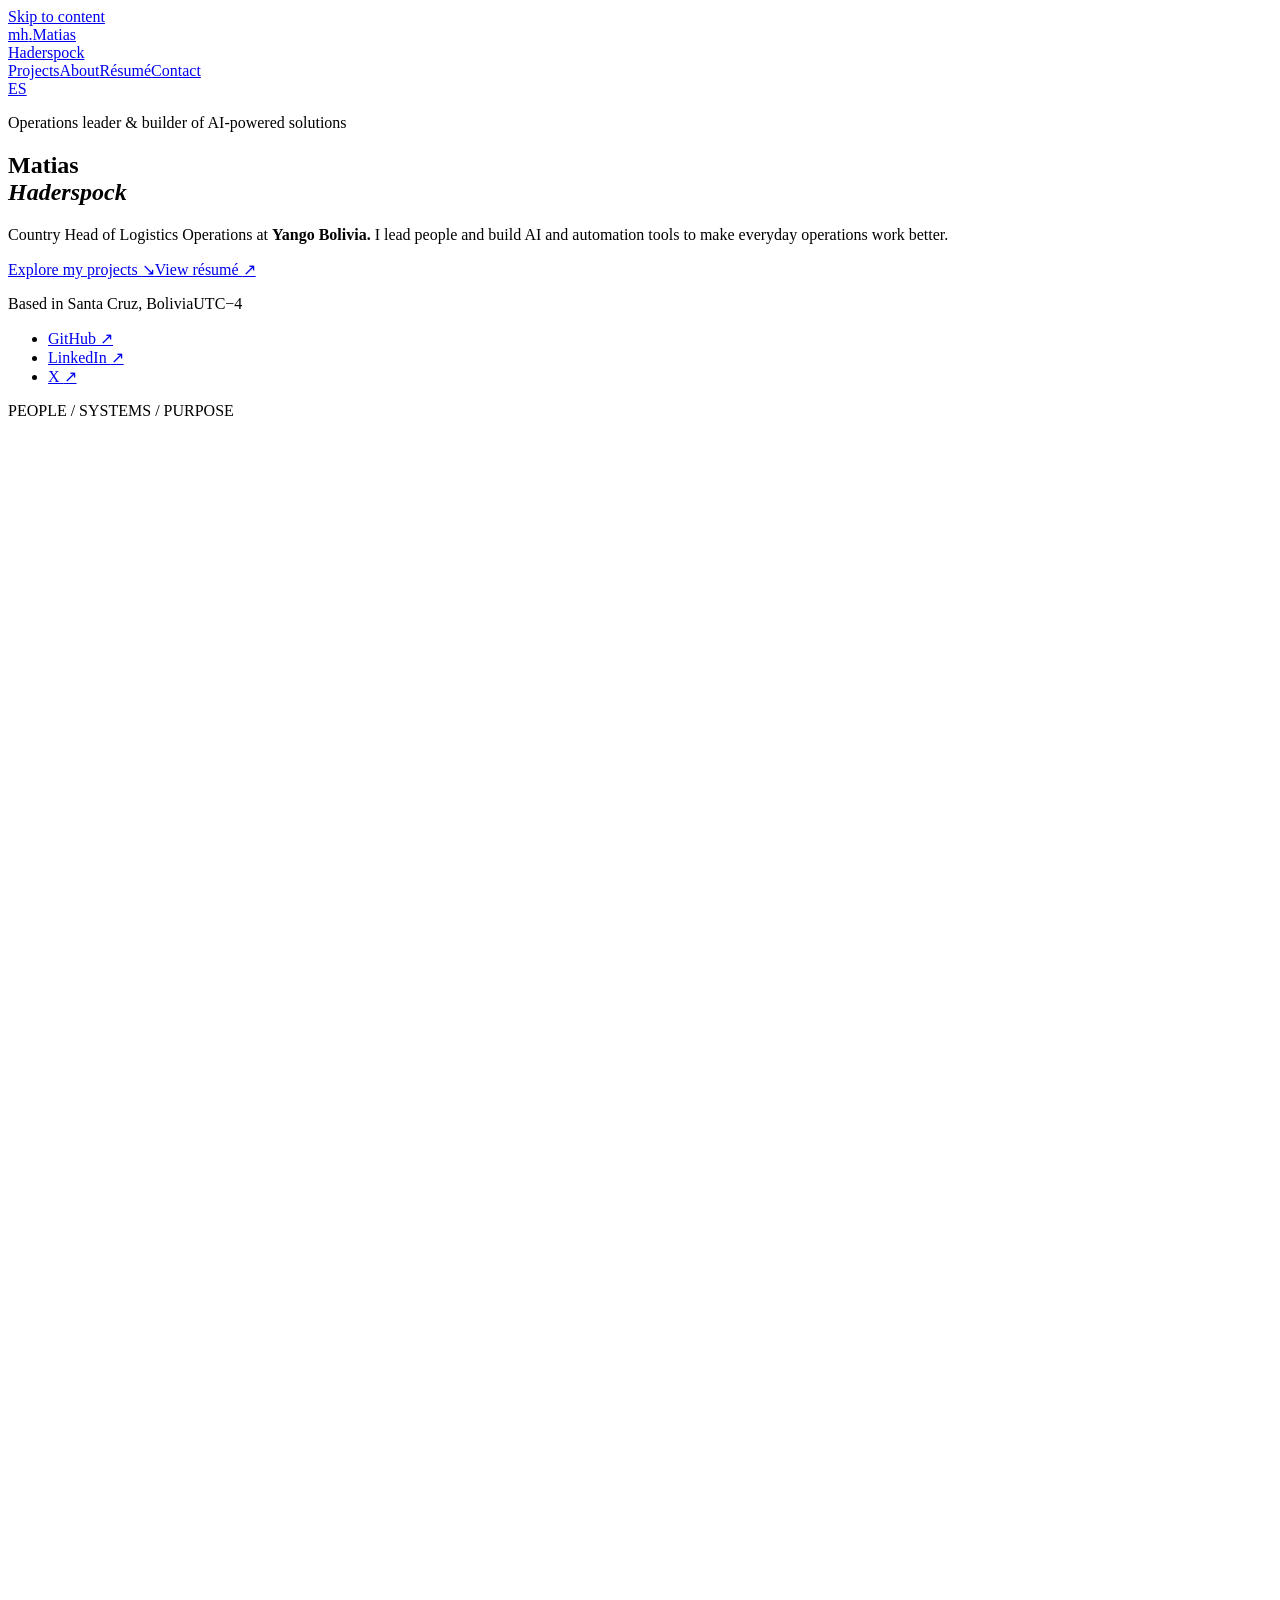
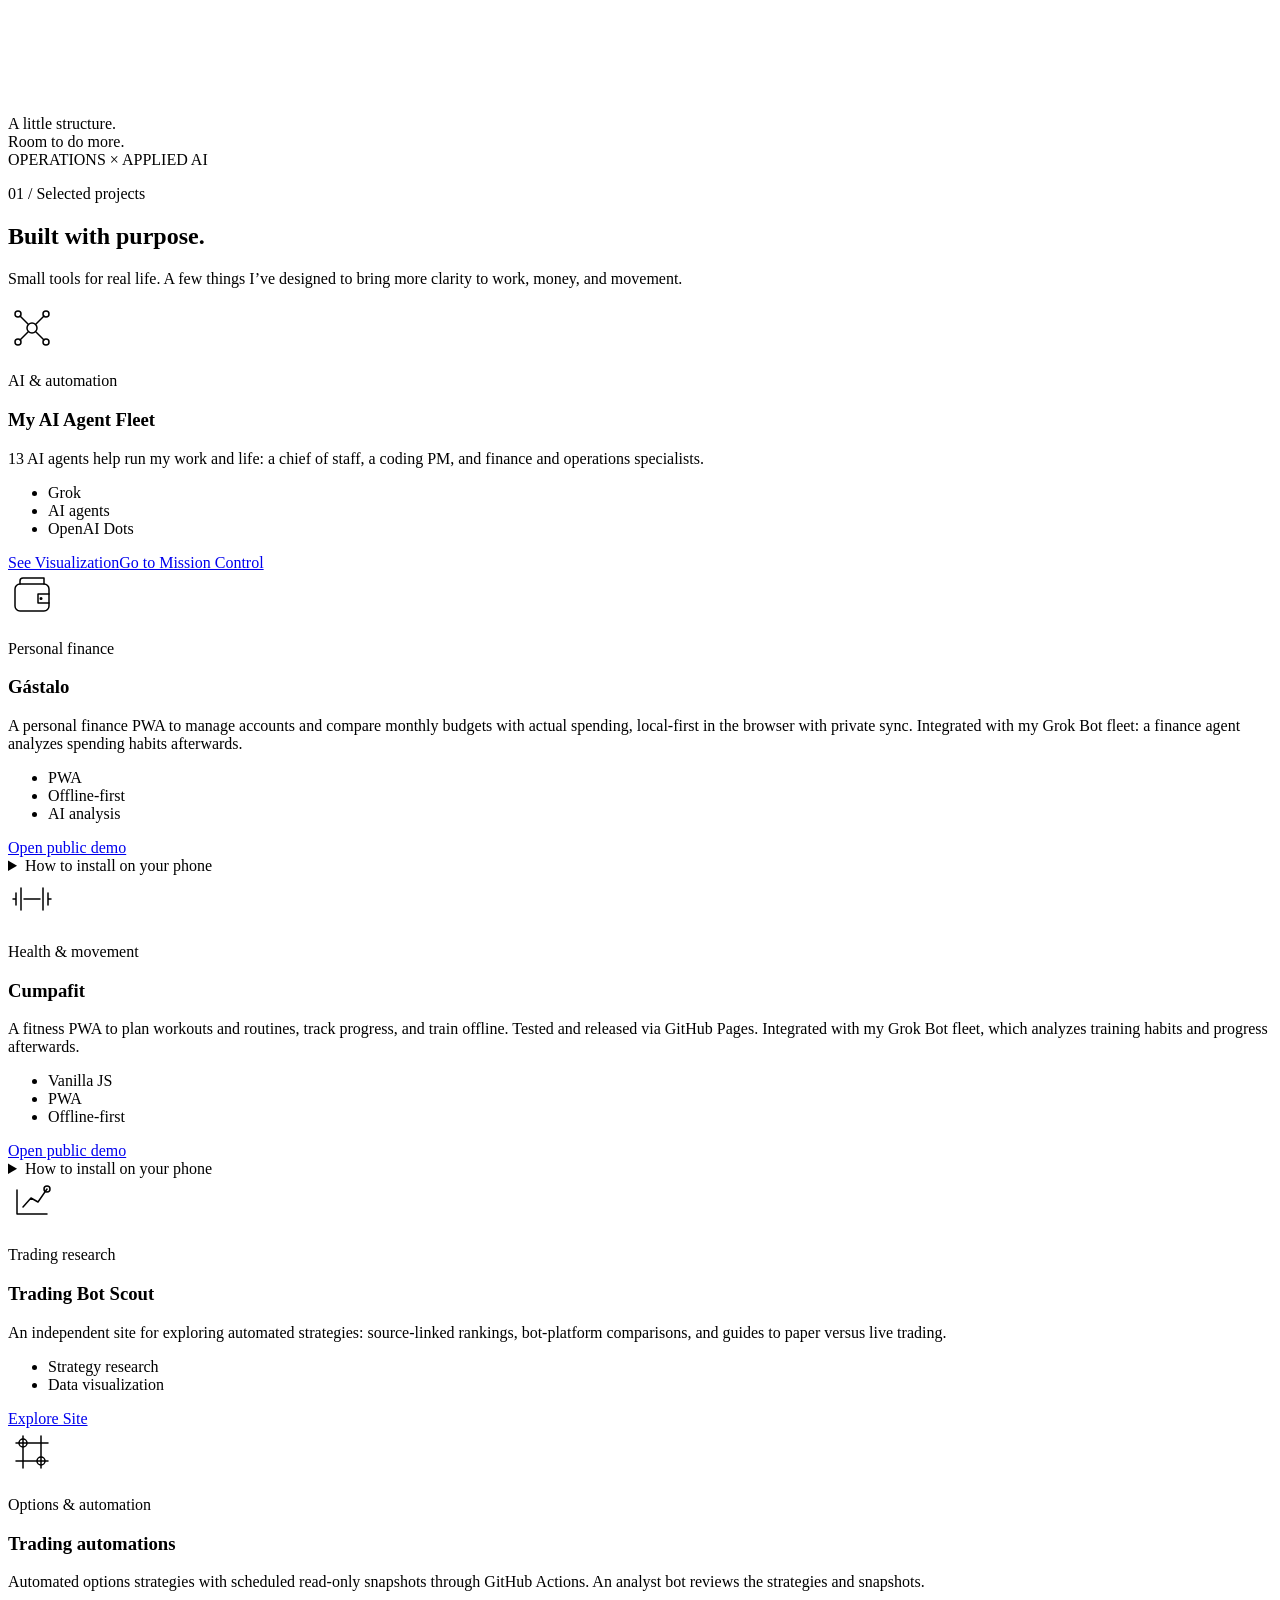
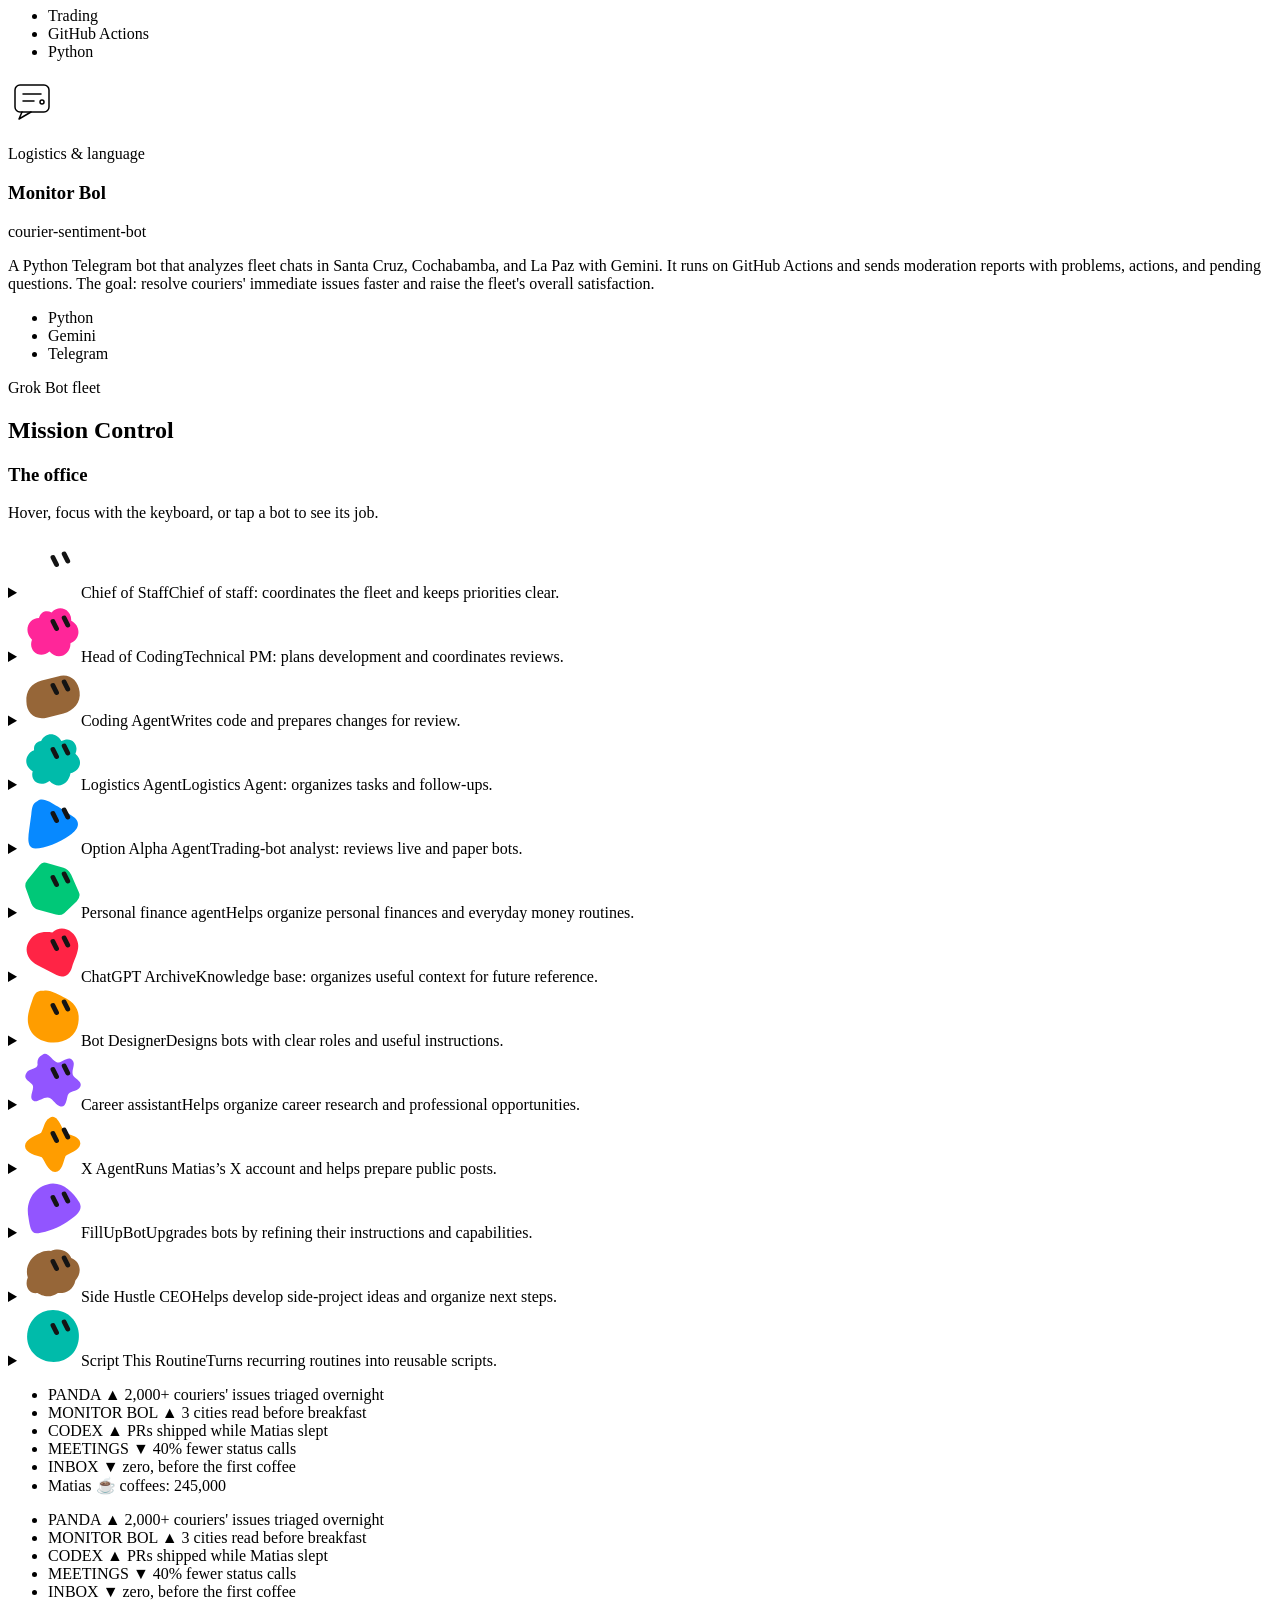
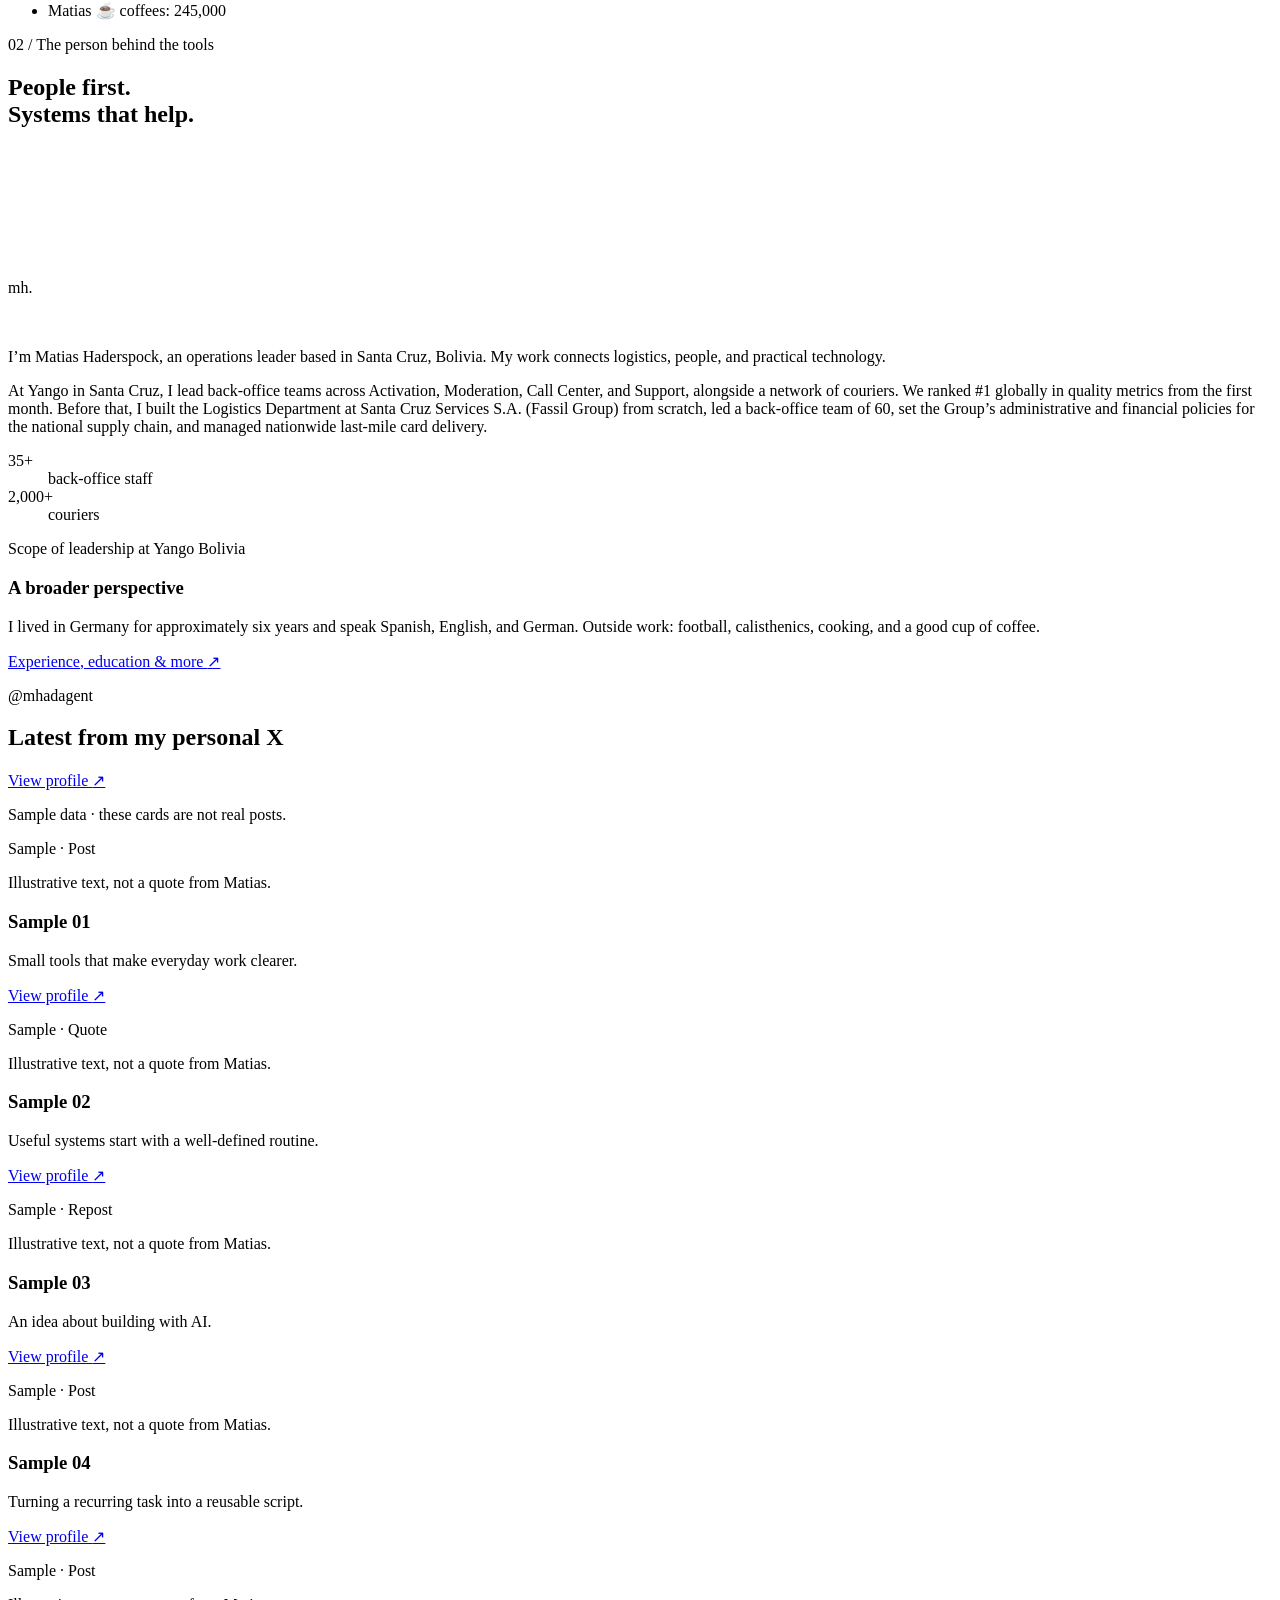
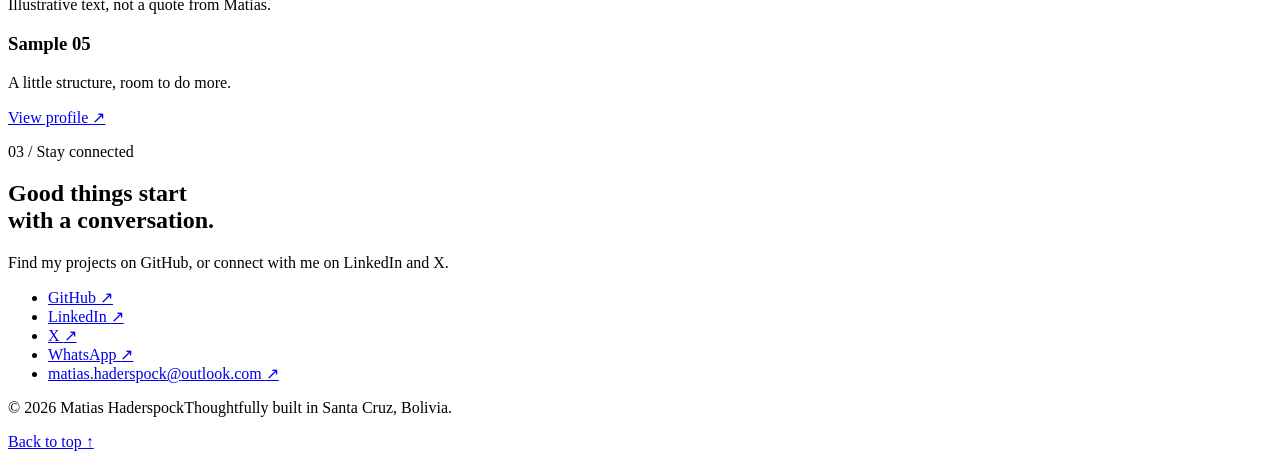
==== commit 4d1afff5: "Polish project screenshot crops and AI fleet labels" ====
--- a/public/index.html
+++ b/public/index.html
@@ -56,8 +56,8 @@
   }
 }
   </script>
-  <link rel="stylesheet" href="/assets/projects.css?v=aa20e755c807">
-  <script src="/assets/projects.js?v=9016804bdbea" defer></script>
+  <link rel="stylesheet" href="/assets/projects.css?v=bd9790583b4d">
+  <script src="/assets/projects.js?v=0ec7f5f651cf" defer></script>
 </head>
 <body class="page-home" id="top">
   <a class="skip-link" href="#main">Skip to content</a>
@@ -73,9 +73,9 @@
       <div class="hero-content"><p class="eyebrow"><span class="small-rule"></span>Operations leader &amp; builder of AI-powered solutions</p><h1 id="hero-title">Matias<br><em>Haderspock</em></h1><p class="hero-intro">Country Head of Logistics Operations at <strong>Yango Bolivia.</strong> I lead people and build AI and automation tools to make everyday operations work better.</p><div class="hero-actions"><a class="button primary" href="#work">Explore my projects <span aria-hidden="true">↘</span></a><a class="text-link" href="/resume/">View résumé <span aria-hidden="true">↗</span></a></div><p class="location"><span class="location-dot" aria-hidden="true"></span>Based in Santa Cruz, Bolivia<span class="location-time">UTC−4</span></p><div class="hero-socials"><ul class="social-links"><li><a href="https://github.com/matiashaderspock-ai">GitHub <span aria-hidden="true">↗</span></a></li><li><a href="https://www.linkedin.com/in/matiashaderspock/">LinkedIn <span aria-hidden="true">↗</span></a></li><li><a href="https://x.com/mhadagent">X <span aria-hidden="true">↗</span></a></li></ul></div></div>
       <div class="hero-art" aria-hidden="true"><span class="art-caption">PEOPLE / SYSTEMS / PURPOSE</span><div class="ambient-glow"></div><svg class="contour" viewBox="0 0 460 470" fill="none"><g><ellipse cx="230" cy="235" rx="66" ry="105" transform="rotate(-42 230 235)"/><ellipse cx="230" cy="235" rx="76" ry="113" transform="rotate(-39 230 235)"/><ellipse cx="230" cy="235" rx="86" ry="121" transform="rotate(-36 230 235)"/><ellipse cx="230" cy="235" rx="96" ry="129" transform="rotate(-33 230 235)"/><ellipse cx="230" cy="235" rx="106" ry="137" transform="rotate(-30 230 235)"/><ellipse cx="230" cy="235" rx="116" ry="145" transform="rotate(-27 230 235)"/><ellipse cx="230" cy="235" rx="126" ry="153" transform="rotate(-24 230 235)"/><ellipse cx="230" cy="235" rx="136" ry="161" transform="rotate(-21 230 235)"/><ellipse cx="230" cy="235" rx="146" ry="169" transform="rotate(-18 230 235)"/><ellipse cx="230" cy="235" rx="156" ry="177" transform="rotate(-15 230 235)"/><ellipse cx="230" cy="235" rx="166" ry="185" transform="rotate(-12 230 235)"/><ellipse cx="230" cy="235" rx="176" ry="193" transform="rotate(-9 230 235)"/><ellipse cx="230" cy="235" rx="186" ry="201" transform="rotate(-6 230 235)"/><ellipse cx="230" cy="235" rx="196" ry="209" transform="rotate(-3 230 235)"/></g><circle class="orbit-point" cx="346" cy="120" r="5"/></svg><div class="art-note">A little structure.<br>Room to do more.</div><span class="art-bottom"><span></span>OPERATIONS × APPLIED AI</span></div>
     </section>
-    <section class="section wrap" id="work" aria-labelledby="work-title"><div class="section-heading reveal"><div><p class="eyebrow">01 / Selected projects</p><h2 id="work-title">Built with purpose.</h2></div><p>Small tools for real life. A few things I’ve designed to bring more clarity to work, money, and movement.</p></div><div class="projects-grid"><article class="project-card reveal" id="grok" data-card-image="/media/bot-fleet-card-still.jpg" data-card-video="/media/bot-fleet-night.mp4"><div class="project-top"><div class="project-icon icon-grok"><svg width="48" height="48" viewBox="0 0 48 48" fill="none" stroke="currentColor" stroke-width="1.5" stroke-linecap="round" stroke-linejoin="round" aria-hidden="true"><circle cx="24" cy="24" r="5"/><circle cx="10" cy="10" r="3"/><circle cx="38" cy="10" r="3"/><circle cx="10" cy="38" r="3"/><circle cx="38" cy="38" r="3"/><path d="m12 12 8 8m8 8 8 8m-24 0 8-8m8-8 8-8"/></svg></div></div><p class="eyebrow project-category">AI & automation</p><h3>Grok Bot fleet</h3><p class="project-description">13 AI agents help run my work and life: a chief of staff, a coding PM, and finance and operations specialists.</p><ul class="tags" aria-label="Technologies and topics"><li>Grok</li><li>AI agents</li><li>Automation</li></ul><div class="project-bottom project-actions"><a class="button" href="/fleet-visualization/" target="_blank" rel="noopener" aria-label="See Visualization — opens in a new tab">See Visualization</a><a class="button" href="#mission-control">Go to Mission Control</a></div></article>
-<article class="project-card reveal" id="gastalo" data-card-image="/media/gastalo-public-demo.png"><div class="project-top"><div class="project-icon icon-gastalo"><svg width="48" height="48" viewBox="0 0 48 48" fill="none" stroke="currentColor" stroke-width="1.5" stroke-linecap="round" stroke-linejoin="round" aria-hidden="true"><rect x="7" y="12" width="34" height="27" rx="5"/><path d="M12 12V9a3 3 0 0 1 3-3h21v6M41 22H30v9h11"/><circle cx="33" cy="26.5" r=".8"/></svg></div></div><p class="eyebrow project-category">Personal finance</p><h3>Gástalo</h3><p class="project-description">A personal finance PWA to manage accounts and compare monthly budgets with actual spending, local-first in the browser with private sync. Integrated with my Grok Bot fleet: a finance agent analyzes spending habits afterwards.</p><ul class="tags" aria-label="Technologies and topics"><li>PWA</li><li>Offline-first</li><li>AI analysis</li></ul><div class="project-bottom project-actions project-actions-single"><a class="button" href="https://matiashaderspock-ai.github.io/gastalo/?demo=1&amp;app-version=53">Open public demo</a></div><details class="project-install"><summary>How to install on your phone</summary><p>Open the personal app on your phone first, then:</p><ul><li><strong>iPhone · Safari:</strong> Share → Add to Home Screen → Open as Web App (if shown) → Add.</li><li><strong>Android · Chrome:</strong> Menu → Install and create shortcut → Install. Follow the prompts; menu wording may vary.</li></ul><p>Adding it to your home screen does not copy data from another device. Export a JSON backup before changing phones or clearing browser data.</p><div class="project-actions project-actions-single"><a class="button" href="https://matiashaderspock-ai.github.io/gastalo/">Open personal app</a></div></details></article>
-<article class="project-card reveal" id="cumpafit" data-card-image="/media/cumpafit-public-demo.png"><div class="project-top"><div class="project-icon icon-cumpafit"><svg width="48" height="48" viewBox="0 0 48 48" fill="none" stroke="currentColor" stroke-width="1.5" stroke-linecap="round" stroke-linejoin="round" aria-hidden="true"><path d="M16 24h16M8 18v12m5-17v22m27-17v12m-5-17v22M8 24H5m35 0h3"/></svg></div></div><p class="eyebrow project-category">Health & movement</p><h3>Cumpafit</h3><p class="project-description">A fitness PWA to plan workouts and routines, track progress, and train offline. Tested and released via GitHub Pages. Integrated with my Grok Bot fleet, which analyzes training habits and progress afterwards.</p><ul class="tags" aria-label="Technologies and topics"><li>Vanilla JS</li><li>PWA</li><li>Offline-first</li></ul><div class="project-bottom project-actions project-actions-single"><a class="button" href="https://matiashaderspock-ai.github.io/cumpafit/?demo=1">Open public demo</a></div><details class="project-install"><summary>How to install on your phone</summary><p>Open the personal app on your phone first, then:</p><ul><li><strong>iPhone · Safari:</strong> Share → Add to Home Screen → Open as Web App (if shown) → Add.</li><li><strong>Android · Chrome:</strong> Menu → Install and create shortcut → Install. Follow the prompts; menu wording may vary.</li></ul><p>Adding it to your home screen does not copy data from another device. Export a JSON backup before changing phones or clearing browser data.</p><div class="project-actions project-actions-single"><a class="button" href="https://matiashaderspock-ai.github.io/cumpafit/">Open personal app</a></div></details></article>
+    <section class="section wrap" id="work" aria-labelledby="work-title"><div class="section-heading reveal"><div><p class="eyebrow">01 / Selected projects</p><h2 id="work-title">Built with purpose.</h2></div><p>Small tools for real life. A few things I’ve designed to bring more clarity to work, money, and movement.</p></div><div class="projects-grid"><article class="project-card reveal" id="grok" data-card-image="/media/bot-fleet-card-still.jpg" data-card-video="/media/bot-fleet-night.mp4"><div class="project-top"><div class="project-icon icon-grok"><svg width="48" height="48" viewBox="0 0 48 48" fill="none" stroke="currentColor" stroke-width="1.5" stroke-linecap="round" stroke-linejoin="round" aria-hidden="true"><circle cx="24" cy="24" r="5"/><circle cx="10" cy="10" r="3"/><circle cx="38" cy="10" r="3"/><circle cx="10" cy="38" r="3"/><circle cx="38" cy="38" r="3"/><path d="m12 12 8 8m8 8 8 8m-24 0 8-8m8-8 8-8"/></svg></div></div><p class="eyebrow project-category">AI & automation</p><h3>My AI Agent Fleet</h3><p class="project-description">13 AI agents help run my work and life: a chief of staff, a coding PM, and finance and operations specialists.</p><ul class="tags" aria-label="Technologies and topics"><li>Grok</li><li>AI agents</li><li>OpenAI Dots</li></ul><div class="project-bottom project-actions"><a class="button" href="/fleet-visualization/" target="_blank" rel="noopener" aria-label="See Visualization — opens in a new tab">See Visualization</a><a class="button" href="#mission-control">Go to Mission Control</a></div></article>
+<article class="project-card reveal" id="gastalo" data-card-image="/media/gastalo-public-demo.png" data-card-crop="65"><div class="project-top"><div class="project-icon icon-gastalo"><svg width="48" height="48" viewBox="0 0 48 48" fill="none" stroke="currentColor" stroke-width="1.5" stroke-linecap="round" stroke-linejoin="round" aria-hidden="true"><rect x="7" y="12" width="34" height="27" rx="5"/><path d="M12 12V9a3 3 0 0 1 3-3h21v6M41 22H30v9h11"/><circle cx="33" cy="26.5" r=".8"/></svg></div></div><p class="eyebrow project-category">Personal finance</p><h3>Gástalo</h3><p class="project-description">A personal finance PWA to manage accounts and compare monthly budgets with actual spending, local-first in the browser with private sync. Integrated with my Grok Bot fleet: a finance agent analyzes spending habits afterwards.</p><ul class="tags" aria-label="Technologies and topics"><li>PWA</li><li>Offline-first</li><li>AI analysis</li></ul><div class="project-bottom project-actions project-actions-single"><a class="button" href="https://matiashaderspock-ai.github.io/gastalo/?demo=1&amp;app-version=53">Open public demo</a></div><details class="project-install"><summary>How to install on your phone</summary><p>Open the personal app on your phone first, then:</p><ul><li><strong>iPhone · Safari:</strong> Share → Add to Home Screen → Open as Web App (if shown) → Add.</li><li><strong>Android · Chrome:</strong> Menu → Install and create shortcut → Install. Follow the prompts; menu wording may vary.</li></ul><p>Adding it to your home screen does not copy data from another device. Export a JSON backup before changing phones or clearing browser data.</p><div class="project-actions project-actions-single"><a class="button" href="https://matiashaderspock-ai.github.io/gastalo/">Open personal app</a></div></details></article>
+<article class="project-card reveal" id="cumpafit" data-card-image="/media/cumpafit-public-demo.png" data-card-crop="70"><div class="project-top"><div class="project-icon icon-cumpafit"><svg width="48" height="48" viewBox="0 0 48 48" fill="none" stroke="currentColor" stroke-width="1.5" stroke-linecap="round" stroke-linejoin="round" aria-hidden="true"><path d="M16 24h16M8 18v12m5-17v22m27-17v12m-5-17v22M8 24H5m35 0h3"/></svg></div></div><p class="eyebrow project-category">Health & movement</p><h3>Cumpafit</h3><p class="project-description">A fitness PWA to plan workouts and routines, track progress, and train offline. Tested and released via GitHub Pages. Integrated with my Grok Bot fleet, which analyzes training habits and progress afterwards.</p><ul class="tags" aria-label="Technologies and topics"><li>Vanilla JS</li><li>PWA</li><li>Offline-first</li></ul><div class="project-bottom project-actions project-actions-single"><a class="button" href="https://matiashaderspock-ai.github.io/cumpafit/?demo=1">Open public demo</a></div><details class="project-install"><summary>How to install on your phone</summary><p>Open the personal app on your phone first, then:</p><ul><li><strong>iPhone · Safari:</strong> Share → Add to Home Screen → Open as Web App (if shown) → Add.</li><li><strong>Android · Chrome:</strong> Menu → Install and create shortcut → Install. Follow the prompts; menu wording may vary.</li></ul><p>Adding it to your home screen does not copy data from another device. Export a JSON backup before changing phones or clearing browser data.</p><div class="project-actions project-actions-single"><a class="button" href="https://matiashaderspock-ai.github.io/cumpafit/">Open personal app</a></div></details></article>
 <article class="project-card reveal" id="trading-bot-scout" data-card-image="/media/trading-bot-scout.jpg"><div class="project-top"><div class="project-icon"><svg width="48" height="48" viewBox="0 0 48 48" fill="none" stroke="currentColor" stroke-width="1.5" stroke-linecap="round" stroke-linejoin="round" aria-hidden="true"><path d="M9 36V12m0 24h30M15 29l8-9 7 4 9-13"/><circle cx="39" cy="11" r="3"/></svg></div></div><p class="eyebrow project-category">Trading research</p><h3>Trading Bot Scout</h3><p class="project-description">An independent site for exploring automated strategies: source-linked rankings, bot-platform comparisons, and guides to paper versus live trading.</p><ul class="tags" aria-label="Technologies and topics"><li>Strategy research</li><li>Data visualization</li></ul><div class="project-bottom project-actions project-actions-single"><a class="button" href="https://tradingbotscout.com">Explore Site</a></div></article>
 <article class="project-card reveal" id="trading-automations"><div class="project-top"><div class="project-icon"><svg width="48" height="48" viewBox="0 0 48 48" fill="none" stroke="currentColor" stroke-width="1.5" stroke-linecap="round" stroke-linejoin="round" aria-hidden="true"><path d="M8 15h32M8 33h32M15 8v32m18-32v32"/><circle cx="15" cy="15" r="4"/><circle cx="33" cy="33" r="4"/></svg></div></div><p class="eyebrow project-category">Options &amp; automation</p><h3>Trading automations</h3><p class="project-description">Automated options strategies with scheduled read-only snapshots through GitHub Actions. An analyst bot reviews the strategies and snapshots.</p><ul class="tags" aria-label="Technologies and topics"><li>Trading</li><li>GitHub Actions</li><li>Python</li></ul></article>
 <article class="project-card reveal" id="monitor"><div class="project-top"><div class="project-icon icon-monitor"><svg width="48" height="48" viewBox="0 0 48 48" fill="none" stroke="currentColor" stroke-width="1.5" stroke-linecap="round" stroke-linejoin="round" aria-hidden="true"><rect x="7" y="8" width="34" height="27" rx="5"/><path d="m14 35-3 7 12-7M15 17h18M15 24h11"/><circle cx="34" cy="25" r="2"/></svg></div></div><p class="eyebrow project-category">Logistics & language</p><h3>Monitor Bol</h3><p class="project-repo">courier-sentiment-bot</p><p class="project-description">A Python Telegram bot that analyzes fleet chats in Santa Cruz, Cochabamba, and La Paz with Gemini. It runs on GitHub Actions and sends moderation reports with problems, actions, and pending questions. The goal: resolve couriers' immediate issues faster and raise the fleet's overall satisfaction.</p><ul class="tags" aria-label="Technologies and topics"><li>Python</li><li>Gemini</li><li>Telegram</li></ul></article></div></section>
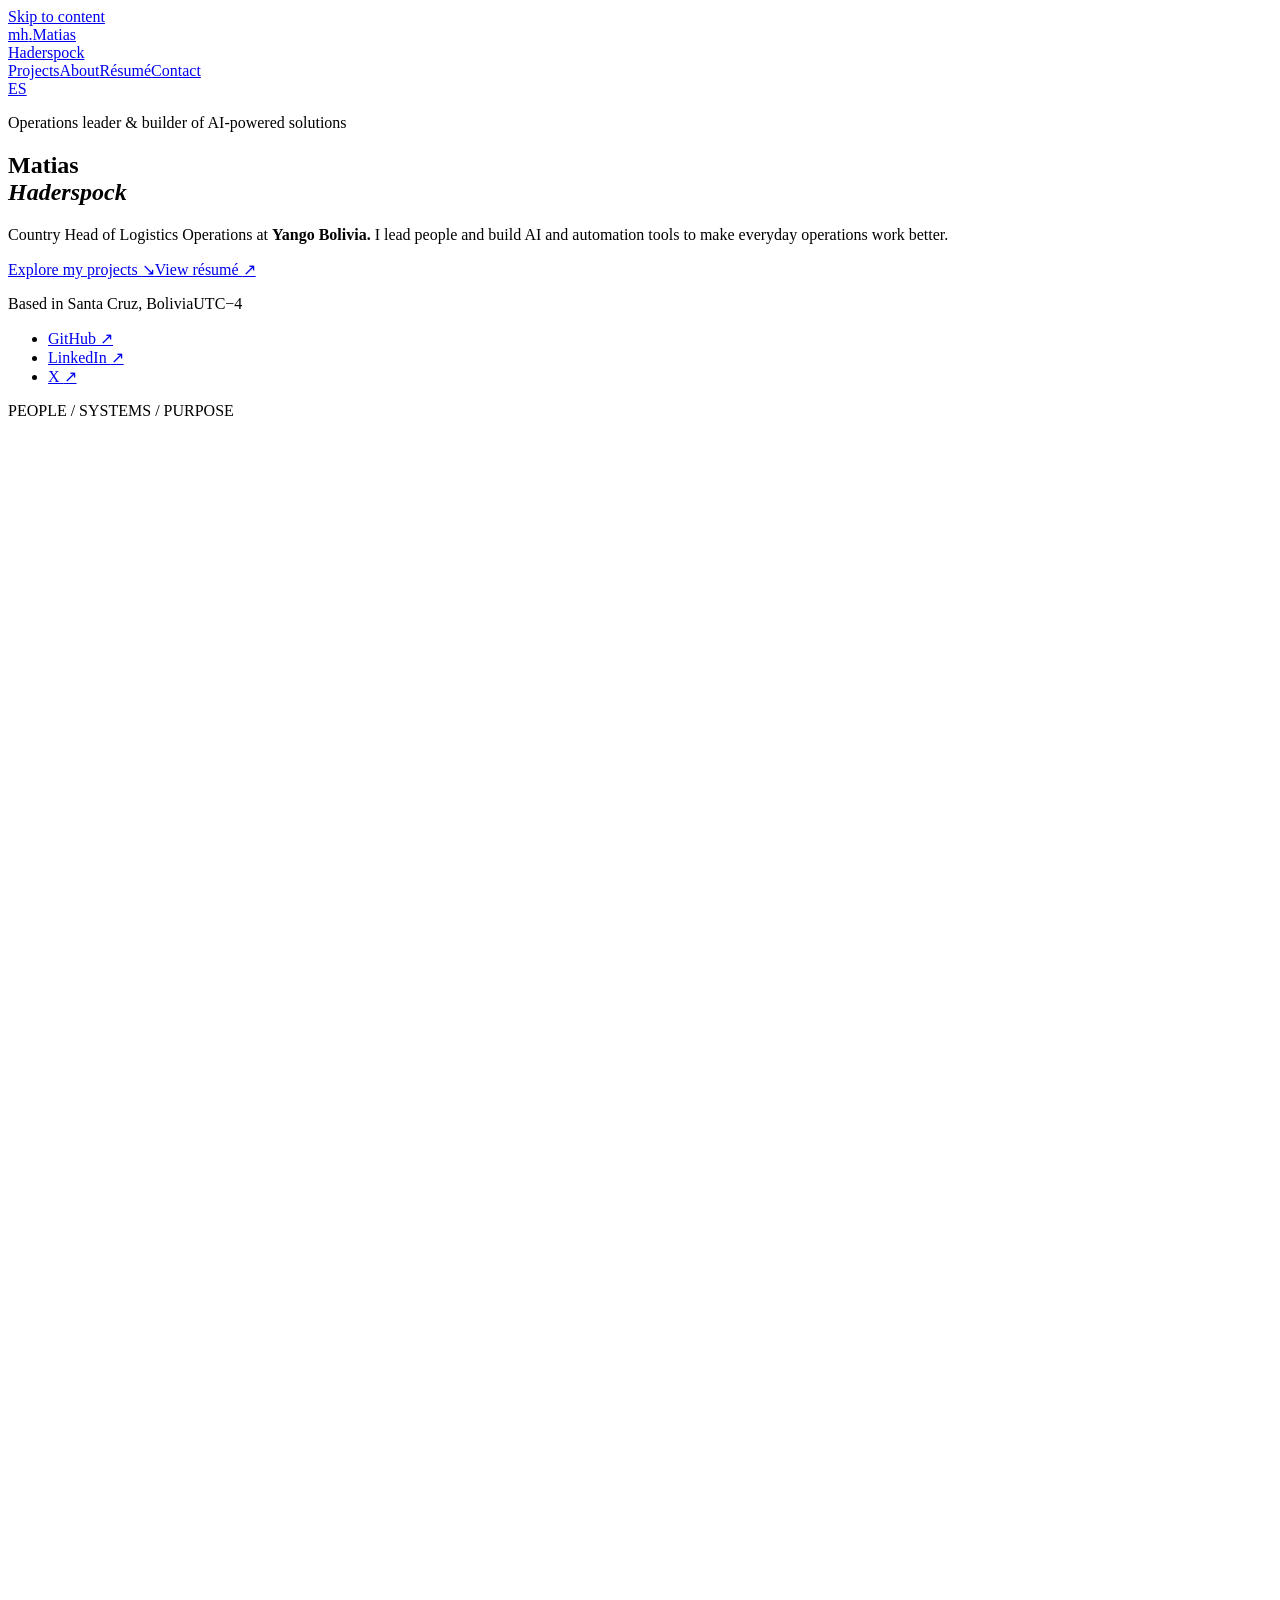
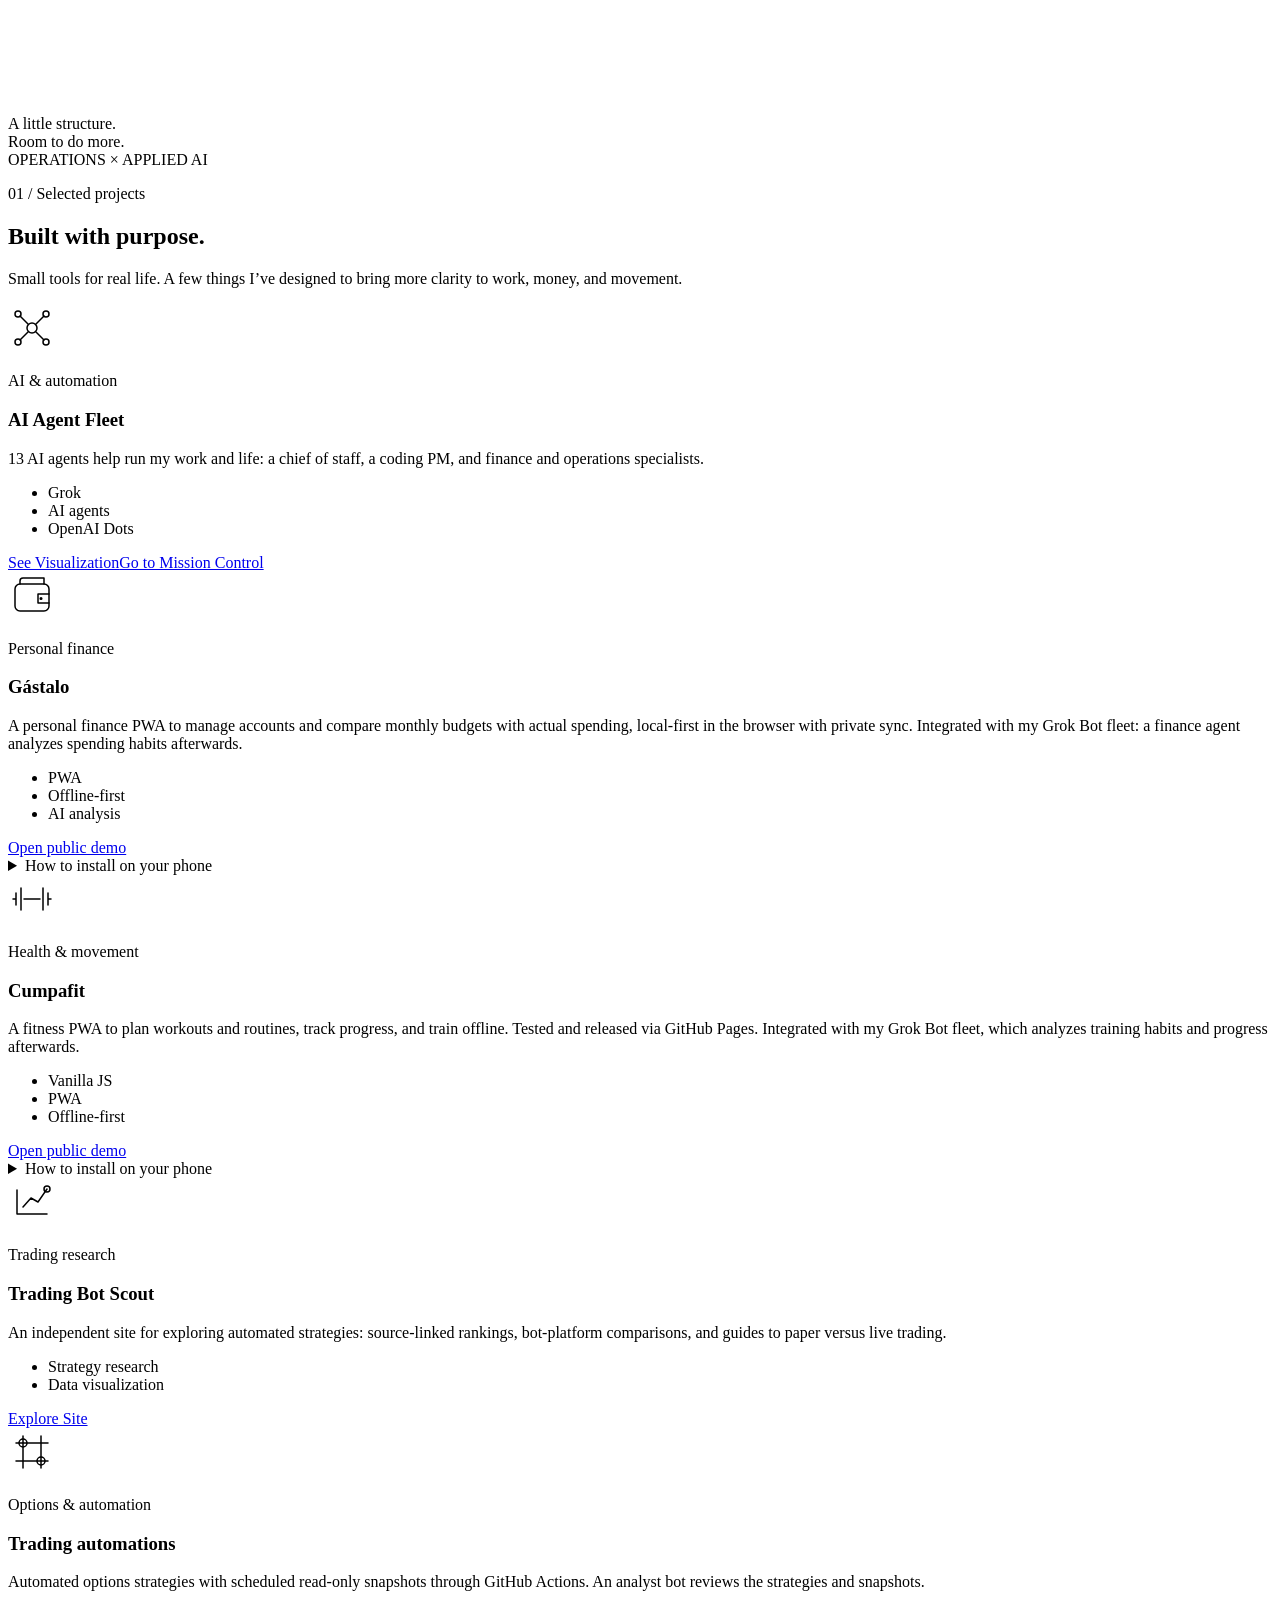
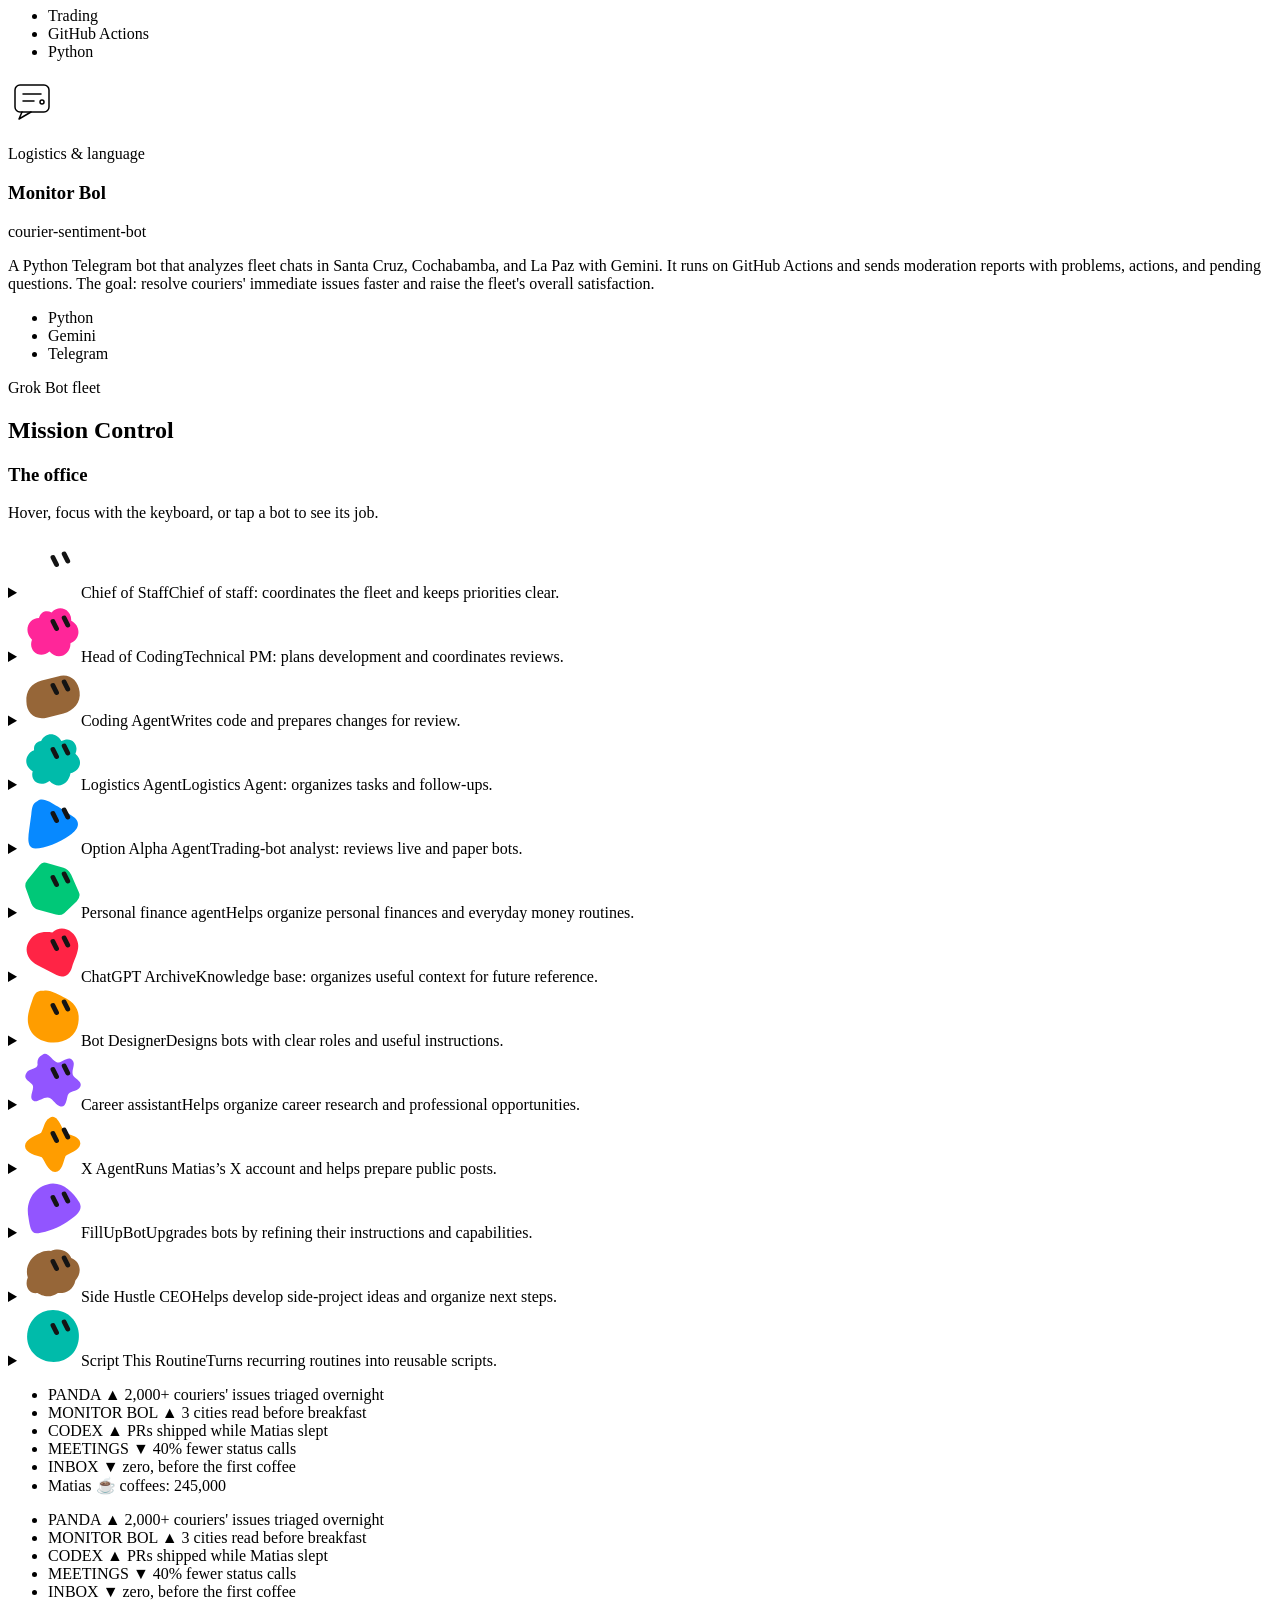
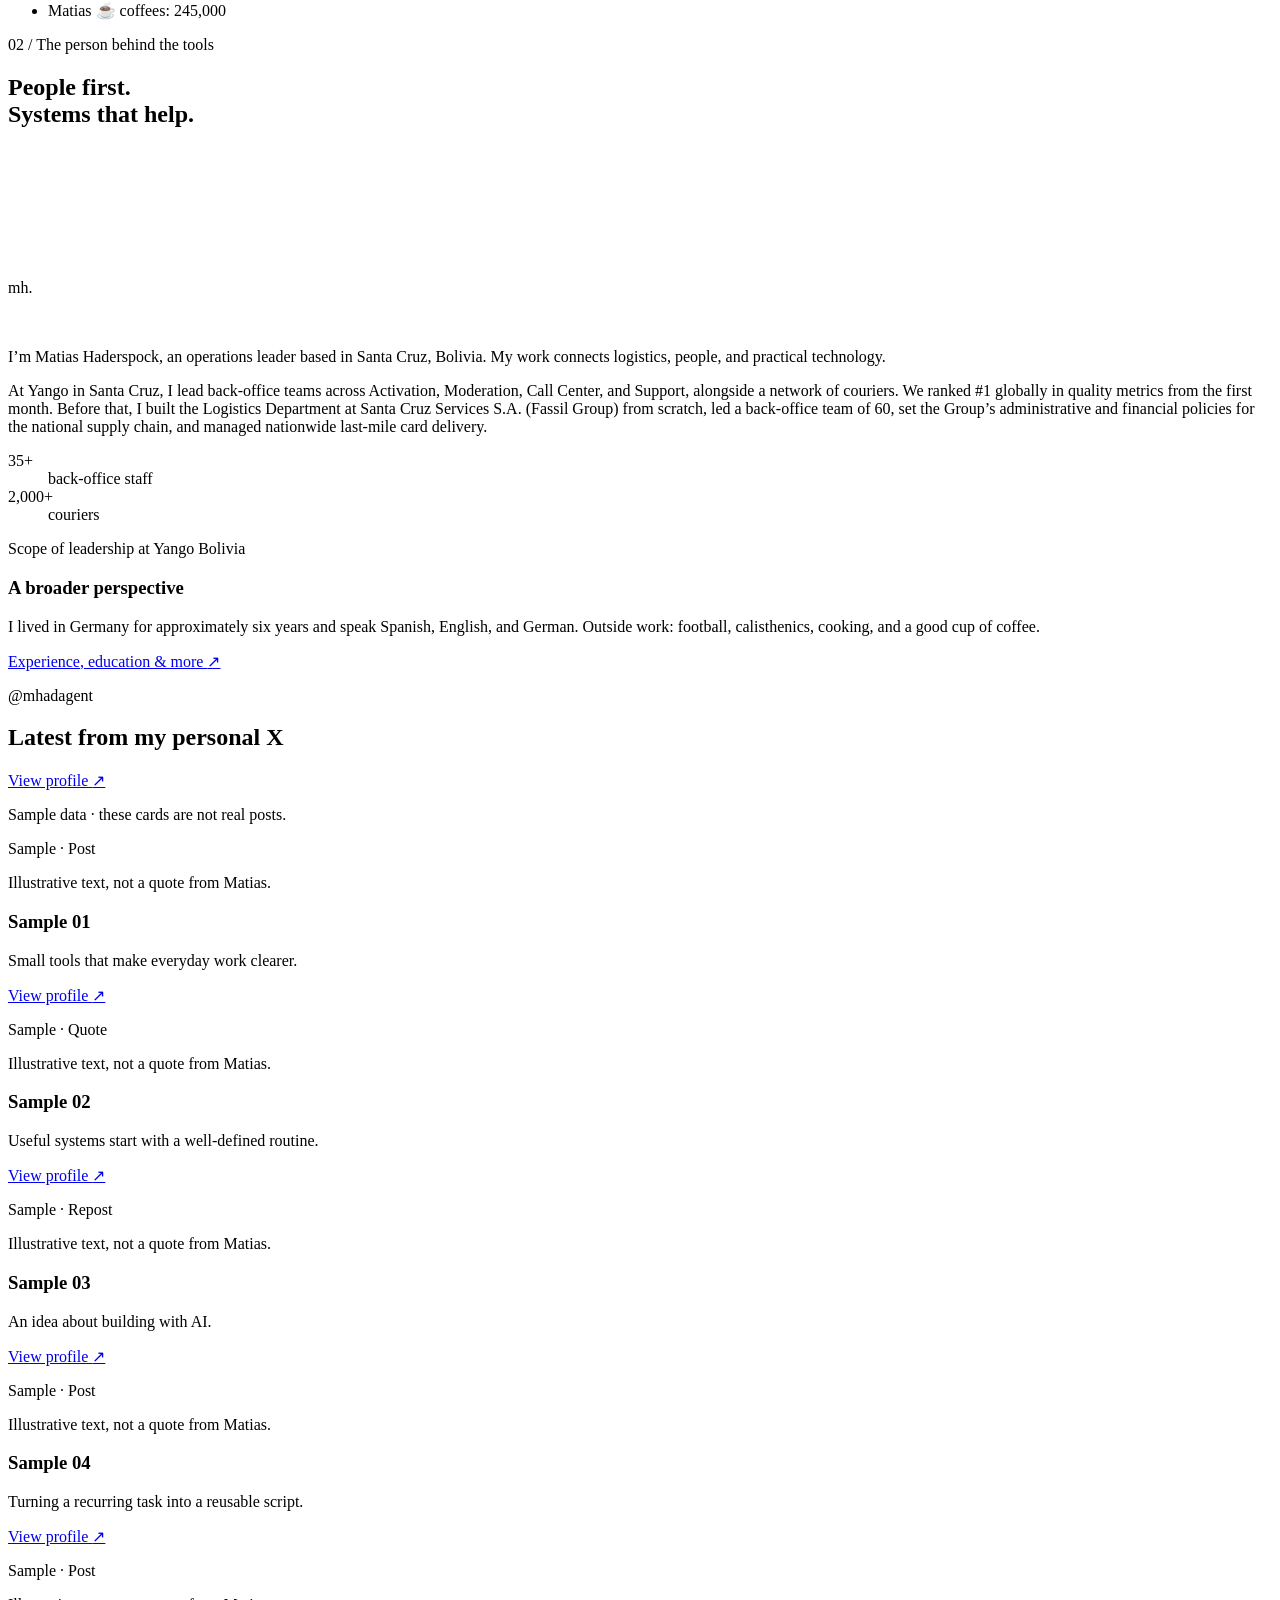
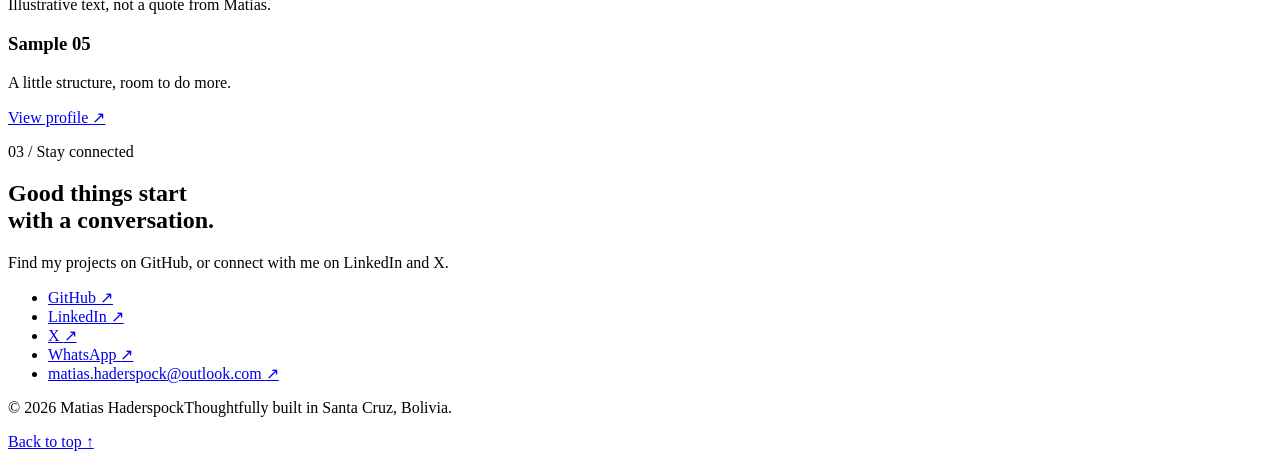
==== commit f1054be7: "Shorten bilingual AI agent fleet titles" ====
--- a/public/index.html
+++ b/public/index.html
@@ -73,7 +73,7 @@
       <div class="hero-content"><p class="eyebrow"><span class="small-rule"></span>Operations leader &amp; builder of AI-powered solutions</p><h1 id="hero-title">Matias<br><em>Haderspock</em></h1><p class="hero-intro">Country Head of Logistics Operations at <strong>Yango Bolivia.</strong> I lead people and build AI and automation tools to make everyday operations work better.</p><div class="hero-actions"><a class="button primary" href="#work">Explore my projects <span aria-hidden="true">↘</span></a><a class="text-link" href="/resume/">View résumé <span aria-hidden="true">↗</span></a></div><p class="location"><span class="location-dot" aria-hidden="true"></span>Based in Santa Cruz, Bolivia<span class="location-time">UTC−4</span></p><div class="hero-socials"><ul class="social-links"><li><a href="https://github.com/matiashaderspock-ai">GitHub <span aria-hidden="true">↗</span></a></li><li><a href="https://www.linkedin.com/in/matiashaderspock/">LinkedIn <span aria-hidden="true">↗</span></a></li><li><a href="https://x.com/mhadagent">X <span aria-hidden="true">↗</span></a></li></ul></div></div>
       <div class="hero-art" aria-hidden="true"><span class="art-caption">PEOPLE / SYSTEMS / PURPOSE</span><div class="ambient-glow"></div><svg class="contour" viewBox="0 0 460 470" fill="none"><g><ellipse cx="230" cy="235" rx="66" ry="105" transform="rotate(-42 230 235)"/><ellipse cx="230" cy="235" rx="76" ry="113" transform="rotate(-39 230 235)"/><ellipse cx="230" cy="235" rx="86" ry="121" transform="rotate(-36 230 235)"/><ellipse cx="230" cy="235" rx="96" ry="129" transform="rotate(-33 230 235)"/><ellipse cx="230" cy="235" rx="106" ry="137" transform="rotate(-30 230 235)"/><ellipse cx="230" cy="235" rx="116" ry="145" transform="rotate(-27 230 235)"/><ellipse cx="230" cy="235" rx="126" ry="153" transform="rotate(-24 230 235)"/><ellipse cx="230" cy="235" rx="136" ry="161" transform="rotate(-21 230 235)"/><ellipse cx="230" cy="235" rx="146" ry="169" transform="rotate(-18 230 235)"/><ellipse cx="230" cy="235" rx="156" ry="177" transform="rotate(-15 230 235)"/><ellipse cx="230" cy="235" rx="166" ry="185" transform="rotate(-12 230 235)"/><ellipse cx="230" cy="235" rx="176" ry="193" transform="rotate(-9 230 235)"/><ellipse cx="230" cy="235" rx="186" ry="201" transform="rotate(-6 230 235)"/><ellipse cx="230" cy="235" rx="196" ry="209" transform="rotate(-3 230 235)"/></g><circle class="orbit-point" cx="346" cy="120" r="5"/></svg><div class="art-note">A little structure.<br>Room to do more.</div><span class="art-bottom"><span></span>OPERATIONS × APPLIED AI</span></div>
     </section>
-    <section class="section wrap" id="work" aria-labelledby="work-title"><div class="section-heading reveal"><div><p class="eyebrow">01 / Selected projects</p><h2 id="work-title">Built with purpose.</h2></div><p>Small tools for real life. A few things I’ve designed to bring more clarity to work, money, and movement.</p></div><div class="projects-grid"><article class="project-card reveal" id="grok" data-card-image="/media/bot-fleet-card-still.jpg" data-card-video="/media/bot-fleet-night.mp4"><div class="project-top"><div class="project-icon icon-grok"><svg width="48" height="48" viewBox="0 0 48 48" fill="none" stroke="currentColor" stroke-width="1.5" stroke-linecap="round" stroke-linejoin="round" aria-hidden="true"><circle cx="24" cy="24" r="5"/><circle cx="10" cy="10" r="3"/><circle cx="38" cy="10" r="3"/><circle cx="10" cy="38" r="3"/><circle cx="38" cy="38" r="3"/><path d="m12 12 8 8m8 8 8 8m-24 0 8-8m8-8 8-8"/></svg></div></div><p class="eyebrow project-category">AI & automation</p><h3>My AI Agent Fleet</h3><p class="project-description">13 AI agents help run my work and life: a chief of staff, a coding PM, and finance and operations specialists.</p><ul class="tags" aria-label="Technologies and topics"><li>Grok</li><li>AI agents</li><li>OpenAI Dots</li></ul><div class="project-bottom project-actions"><a class="button" href="/fleet-visualization/" target="_blank" rel="noopener" aria-label="See Visualization — opens in a new tab">See Visualization</a><a class="button" href="#mission-control">Go to Mission Control</a></div></article>
+    <section class="section wrap" id="work" aria-labelledby="work-title"><div class="section-heading reveal"><div><p class="eyebrow">01 / Selected projects</p><h2 id="work-title">Built with purpose.</h2></div><p>Small tools for real life. A few things I’ve designed to bring more clarity to work, money, and movement.</p></div><div class="projects-grid"><article class="project-card reveal" id="grok" data-card-image="/media/bot-fleet-card-still.jpg" data-card-video="/media/bot-fleet-night.mp4"><div class="project-top"><div class="project-icon icon-grok"><svg width="48" height="48" viewBox="0 0 48 48" fill="none" stroke="currentColor" stroke-width="1.5" stroke-linecap="round" stroke-linejoin="round" aria-hidden="true"><circle cx="24" cy="24" r="5"/><circle cx="10" cy="10" r="3"/><circle cx="38" cy="10" r="3"/><circle cx="10" cy="38" r="3"/><circle cx="38" cy="38" r="3"/><path d="m12 12 8 8m8 8 8 8m-24 0 8-8m8-8 8-8"/></svg></div></div><p class="eyebrow project-category">AI & automation</p><h3>AI Agent Fleet</h3><p class="project-description">13 AI agents help run my work and life: a chief of staff, a coding PM, and finance and operations specialists.</p><ul class="tags" aria-label="Technologies and topics"><li>Grok</li><li>AI agents</li><li>OpenAI Dots</li></ul><div class="project-bottom project-actions"><a class="button" href="/fleet-visualization/" target="_blank" rel="noopener" aria-label="See Visualization — opens in a new tab">See Visualization</a><a class="button" href="#mission-control">Go to Mission Control</a></div></article>
 <article class="project-card reveal" id="gastalo" data-card-image="/media/gastalo-public-demo.png" data-card-crop="65"><div class="project-top"><div class="project-icon icon-gastalo"><svg width="48" height="48" viewBox="0 0 48 48" fill="none" stroke="currentColor" stroke-width="1.5" stroke-linecap="round" stroke-linejoin="round" aria-hidden="true"><rect x="7" y="12" width="34" height="27" rx="5"/><path d="M12 12V9a3 3 0 0 1 3-3h21v6M41 22H30v9h11"/><circle cx="33" cy="26.5" r=".8"/></svg></div></div><p class="eyebrow project-category">Personal finance</p><h3>Gástalo</h3><p class="project-description">A personal finance PWA to manage accounts and compare monthly budgets with actual spending, local-first in the browser with private sync. Integrated with my Grok Bot fleet: a finance agent analyzes spending habits afterwards.</p><ul class="tags" aria-label="Technologies and topics"><li>PWA</li><li>Offline-first</li><li>AI analysis</li></ul><div class="project-bottom project-actions project-actions-single"><a class="button" href="https://matiashaderspock-ai.github.io/gastalo/?demo=1&amp;app-version=53">Open public demo</a></div><details class="project-install"><summary>How to install on your phone</summary><p>Open the personal app on your phone first, then:</p><ul><li><strong>iPhone · Safari:</strong> Share → Add to Home Screen → Open as Web App (if shown) → Add.</li><li><strong>Android · Chrome:</strong> Menu → Install and create shortcut → Install. Follow the prompts; menu wording may vary.</li></ul><p>Adding it to your home screen does not copy data from another device. Export a JSON backup before changing phones or clearing browser data.</p><div class="project-actions project-actions-single"><a class="button" href="https://matiashaderspock-ai.github.io/gastalo/">Open personal app</a></div></details></article>
 <article class="project-card reveal" id="cumpafit" data-card-image="/media/cumpafit-public-demo.png" data-card-crop="70"><div class="project-top"><div class="project-icon icon-cumpafit"><svg width="48" height="48" viewBox="0 0 48 48" fill="none" stroke="currentColor" stroke-width="1.5" stroke-linecap="round" stroke-linejoin="round" aria-hidden="true"><path d="M16 24h16M8 18v12m5-17v22m27-17v12m-5-17v22M8 24H5m35 0h3"/></svg></div></div><p class="eyebrow project-category">Health & movement</p><h3>Cumpafit</h3><p class="project-description">A fitness PWA to plan workouts and routines, track progress, and train offline. Tested and released via GitHub Pages. Integrated with my Grok Bot fleet, which analyzes training habits and progress afterwards.</p><ul class="tags" aria-label="Technologies and topics"><li>Vanilla JS</li><li>PWA</li><li>Offline-first</li></ul><div class="project-bottom project-actions project-actions-single"><a class="button" href="https://matiashaderspock-ai.github.io/cumpafit/?demo=1">Open public demo</a></div><details class="project-install"><summary>How to install on your phone</summary><p>Open the personal app on your phone first, then:</p><ul><li><strong>iPhone · Safari:</strong> Share → Add to Home Screen → Open as Web App (if shown) → Add.</li><li><strong>Android · Chrome:</strong> Menu → Install and create shortcut → Install. Follow the prompts; menu wording may vary.</li></ul><p>Adding it to your home screen does not copy data from another device. Export a JSON backup before changing phones or clearing browser data.</p><div class="project-actions project-actions-single"><a class="button" href="https://matiashaderspock-ai.github.io/cumpafit/">Open personal app</a></div></details></article>
 <article class="project-card reveal" id="trading-bot-scout" data-card-image="/media/trading-bot-scout.jpg"><div class="project-top"><div class="project-icon"><svg width="48" height="48" viewBox="0 0 48 48" fill="none" stroke="currentColor" stroke-width="1.5" stroke-linecap="round" stroke-linejoin="round" aria-hidden="true"><path d="M9 36V12m0 24h30M15 29l8-9 7 4 9-13"/><circle cx="39" cy="11" r="3"/></svg></div></div><p class="eyebrow project-category">Trading research</p><h3>Trading Bot Scout</h3><p class="project-description">An independent site for exploring automated strategies: source-linked rankings, bot-platform comparisons, and guides to paper versus live trading.</p><ul class="tags" aria-label="Technologies and topics"><li>Strategy research</li><li>Data visualization</li></ul><div class="project-bottom project-actions project-actions-single"><a class="button" href="https://tradingbotscout.com">Explore Site</a></div></article>
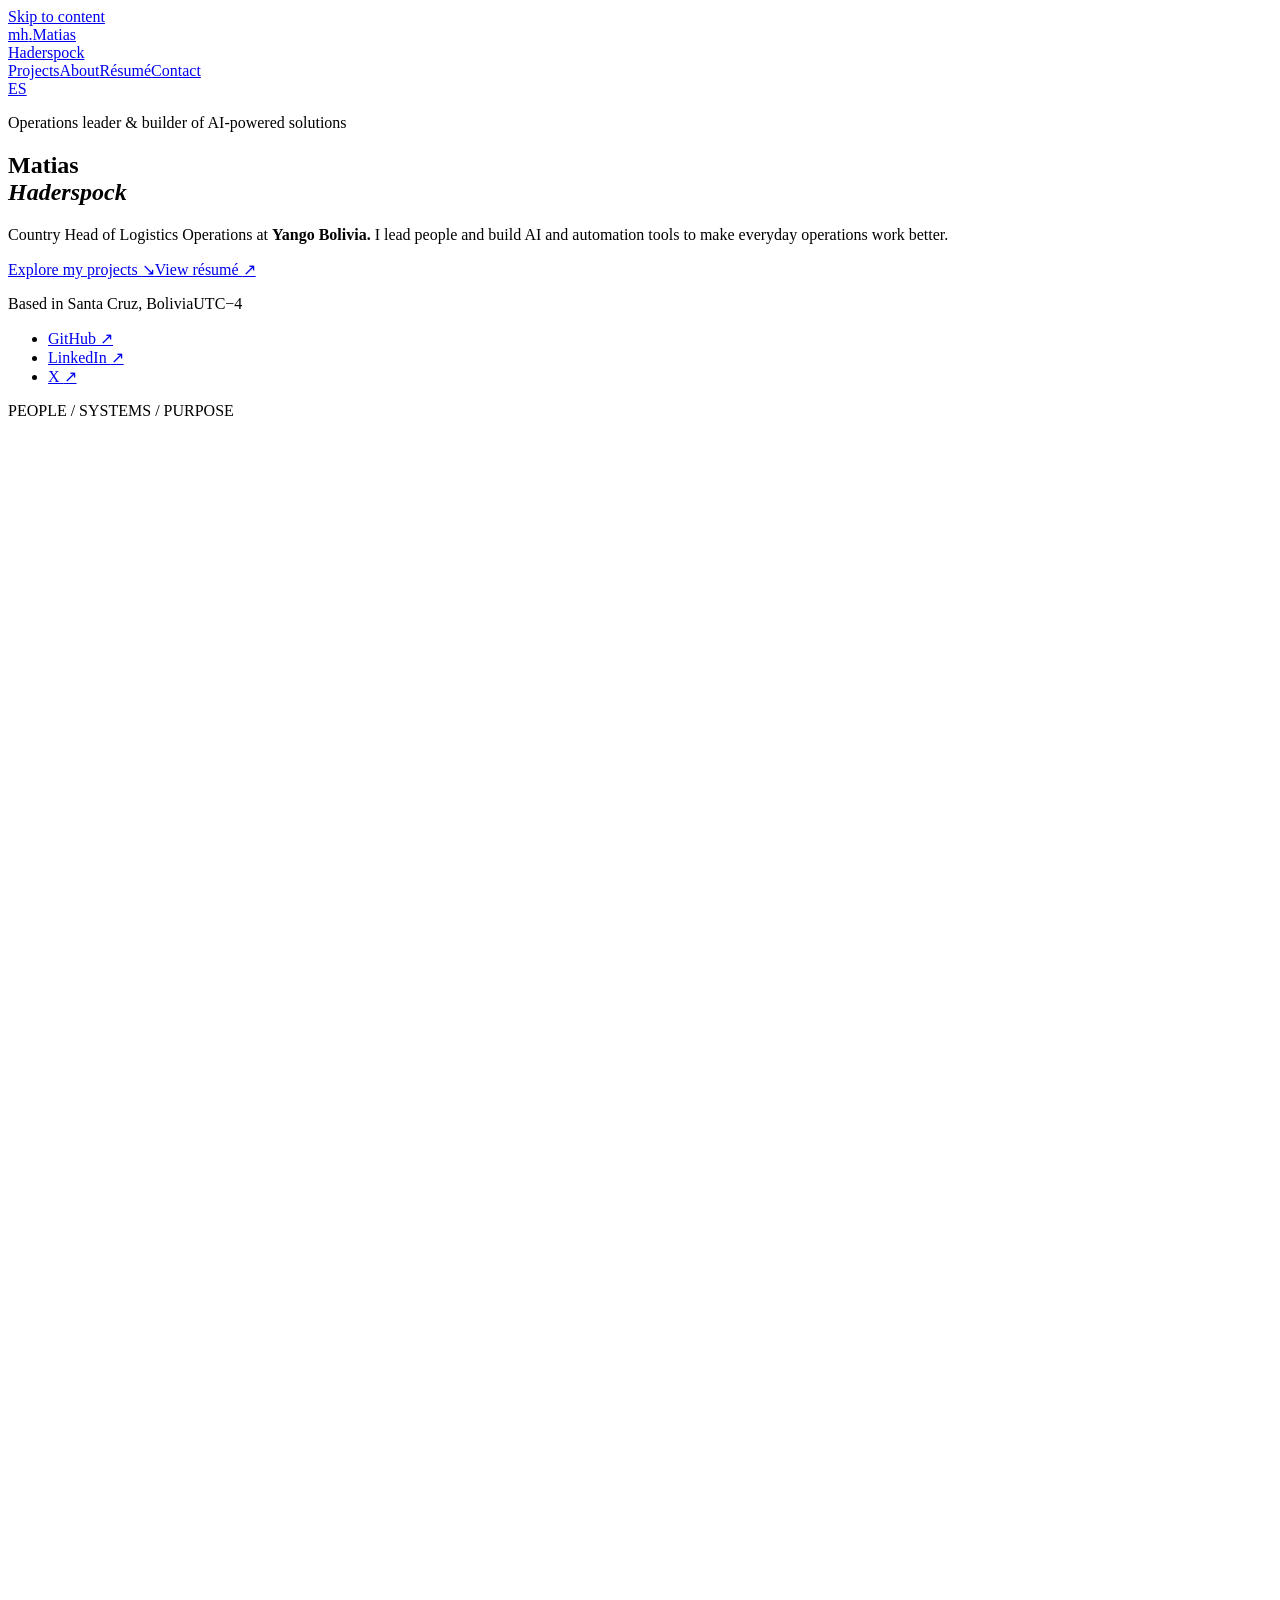
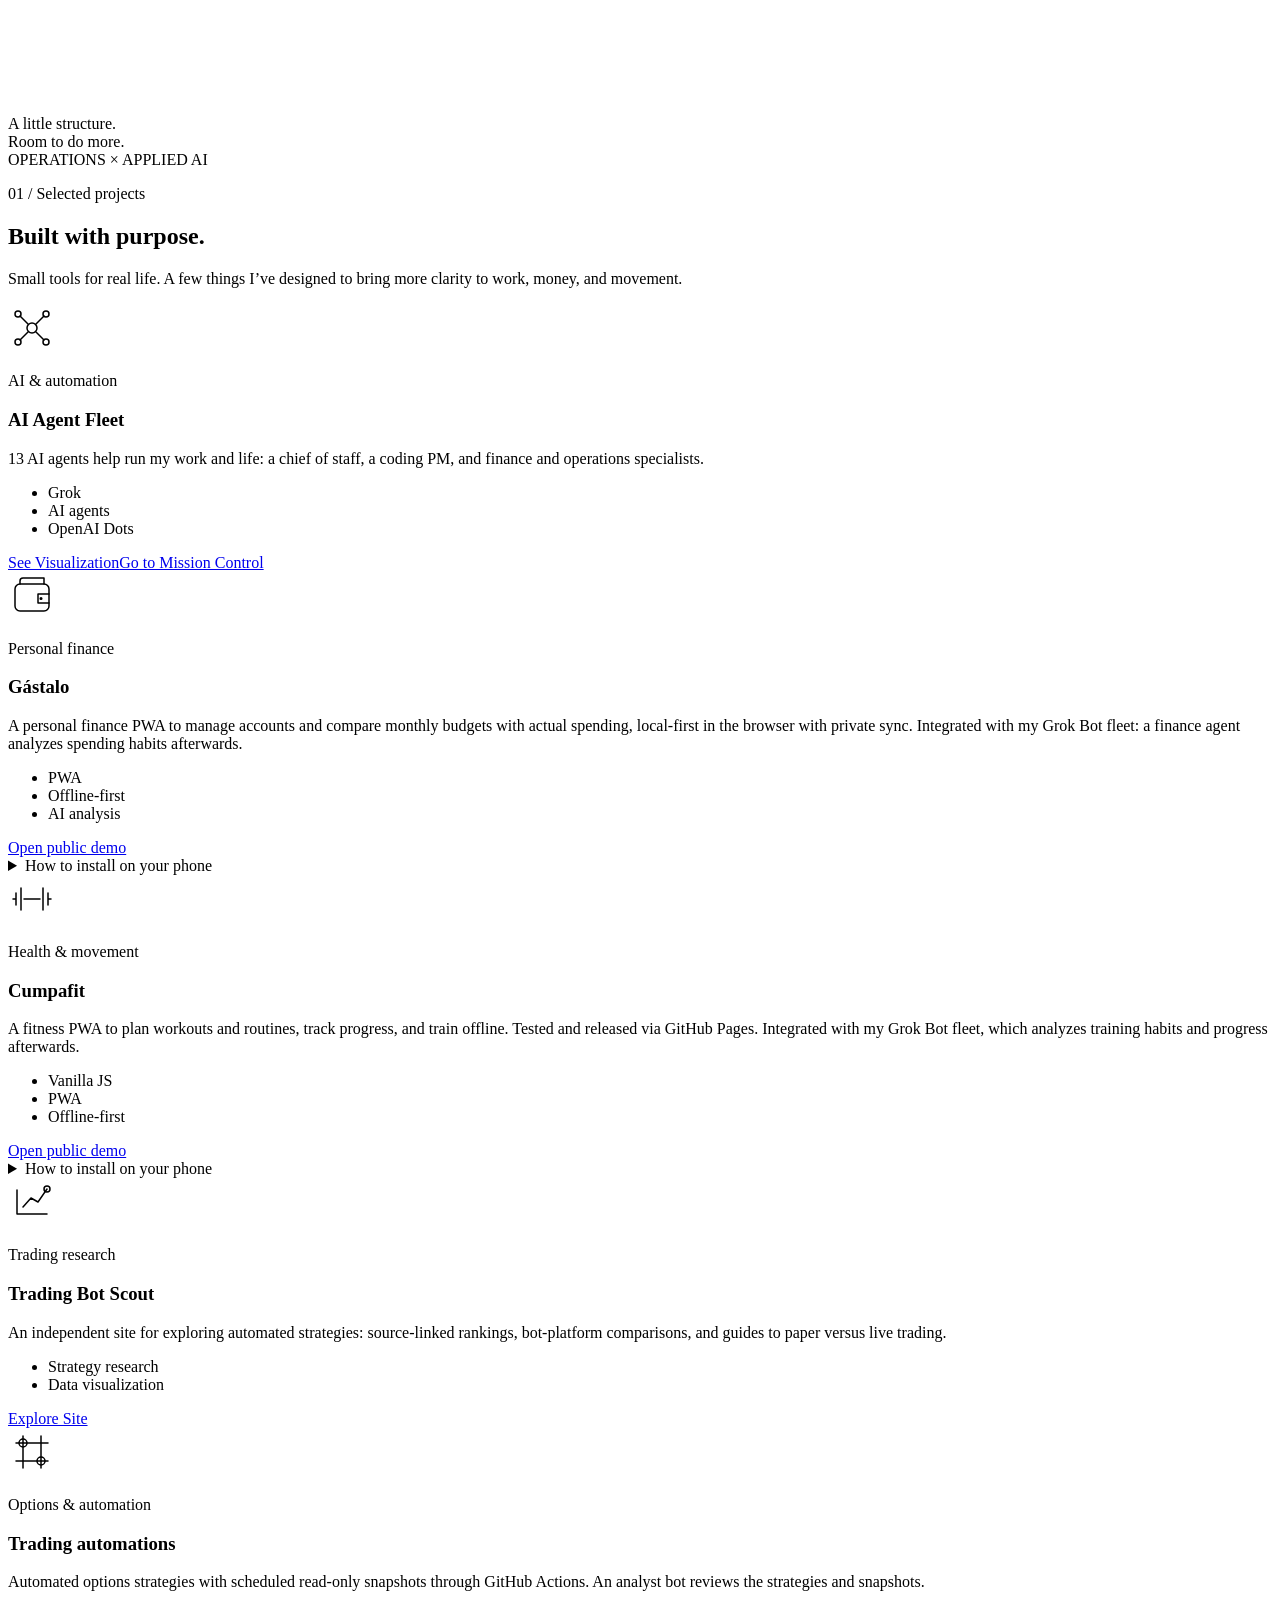
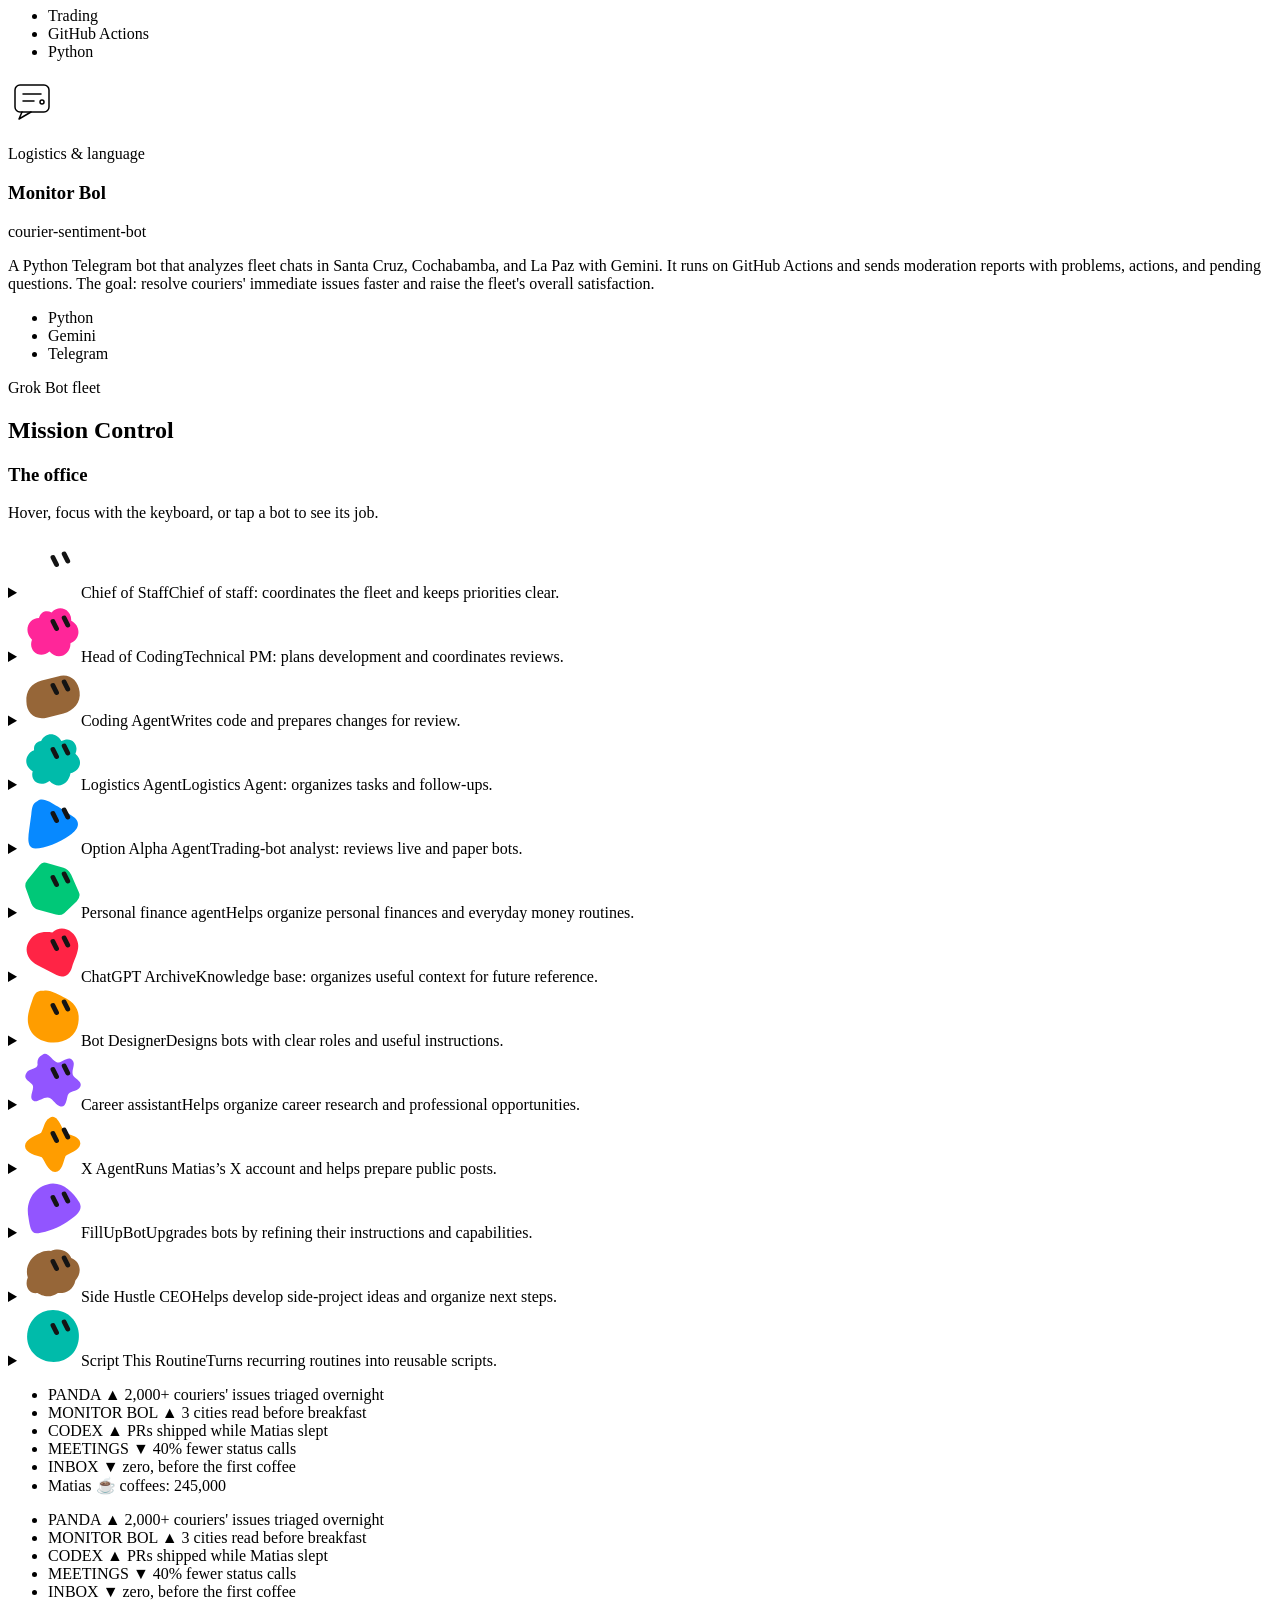
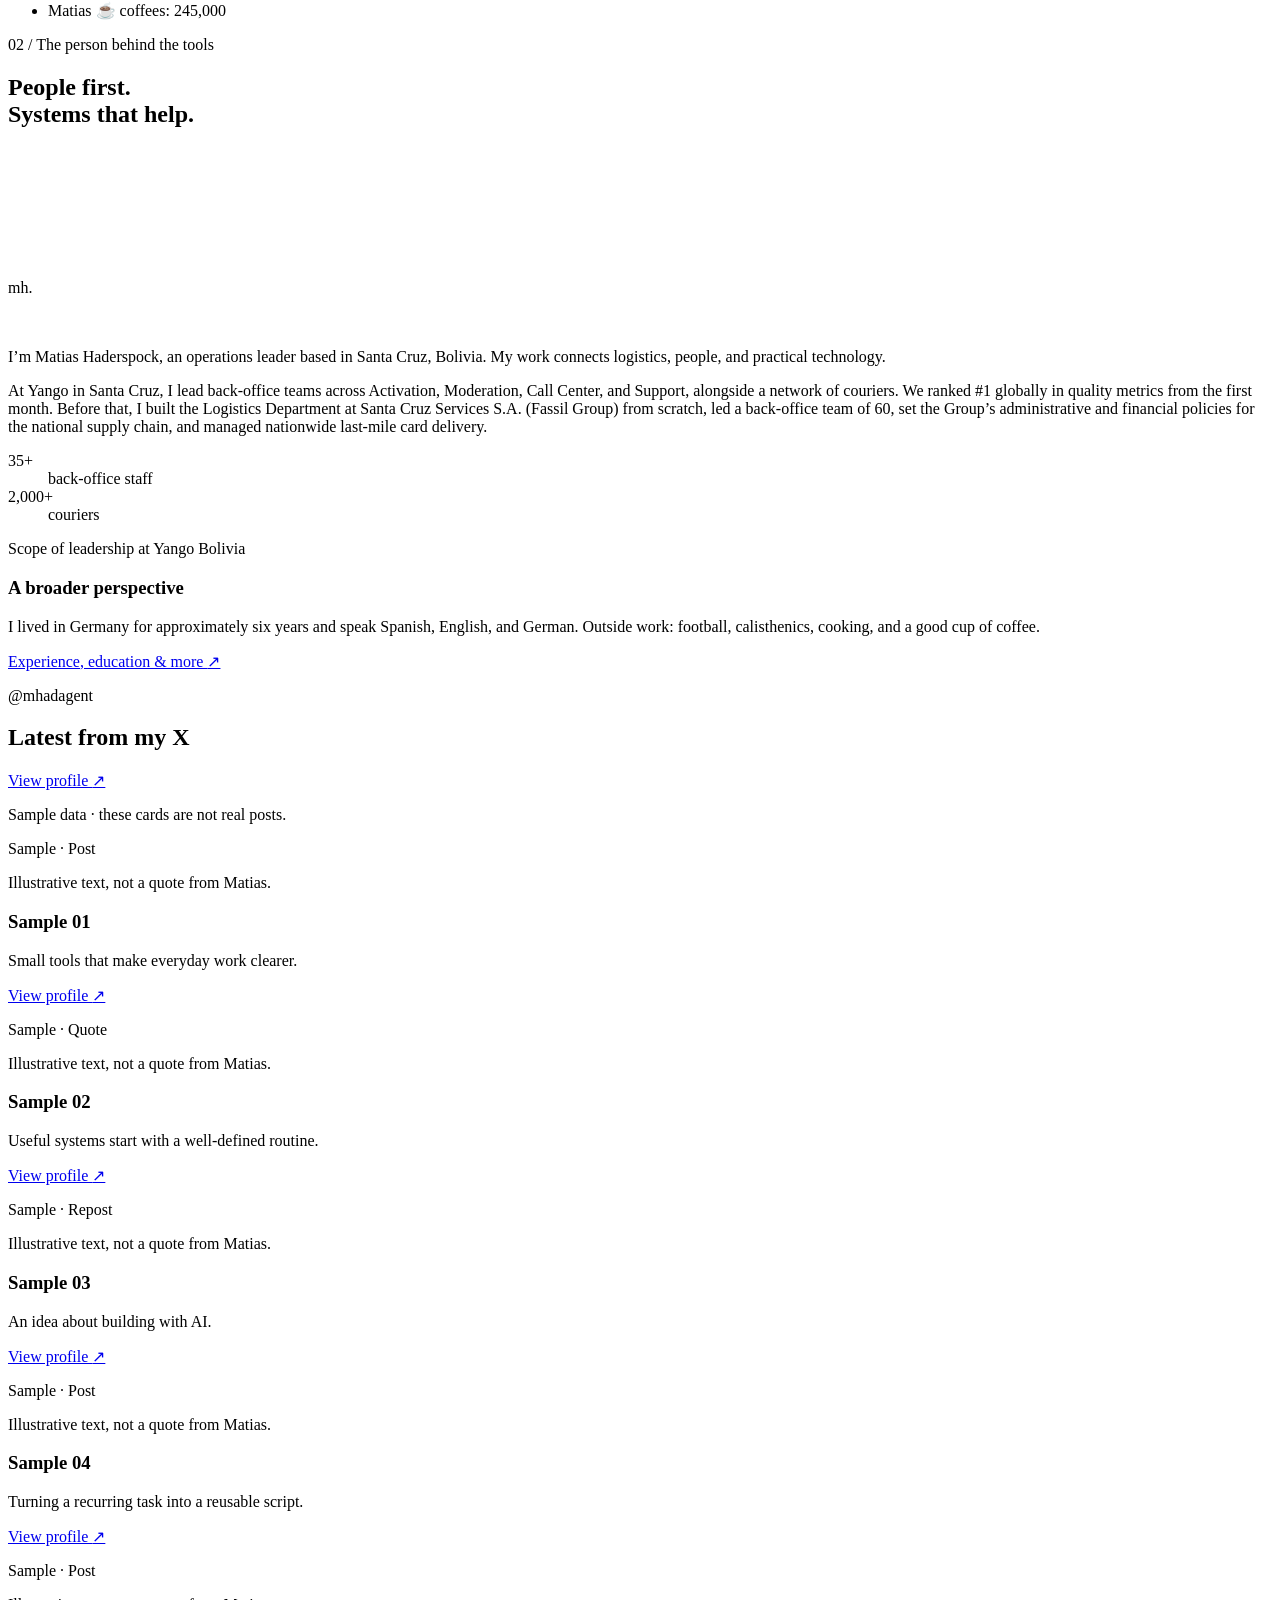
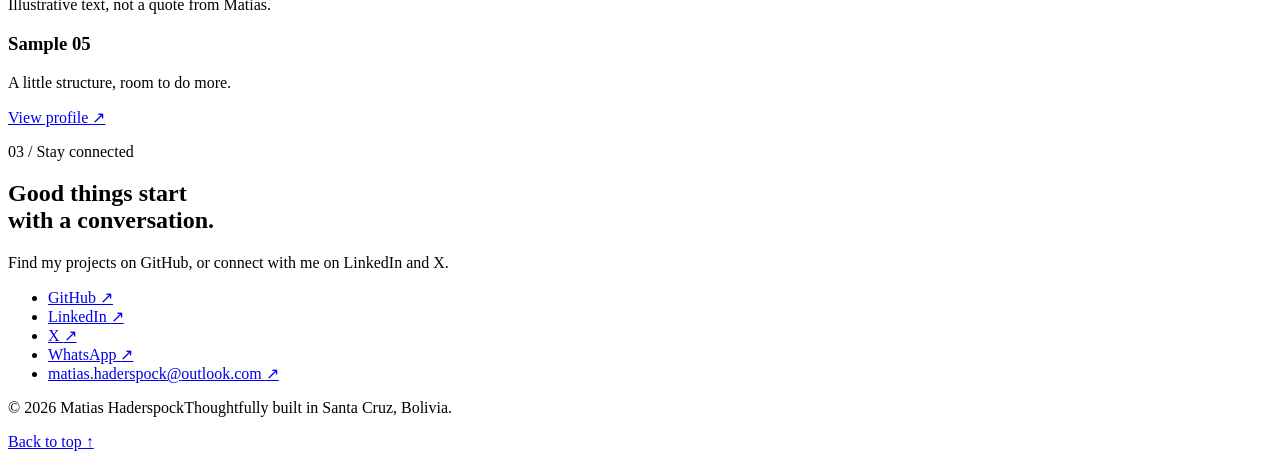
==== commit d1b6c1d7: "Shorten bilingual latest X headings" ====
--- a/public/index.html
+++ b/public/index.html
@@ -89,7 +89,7 @@
       </div>
     </section>
     <section class="about-section section" id="about" aria-labelledby="about-title"><div class="wrap about-grid"><div class="reveal"><p class="eyebrow">02 / The person behind the tools</p><h2 id="about-title">People first.<br>Systems that help.</h2><svg class="about-monogram" width="250" height="180" viewBox="0 0 250 180" aria-hidden="true"><text x="0" y="145" fill="currentColor">mh.</text></svg></div><div class="about-copy reveal"><p class="lead">I’m Matias Haderspock, an operations leader based in Santa Cruz, Bolivia. My work connects logistics, people, and practical technology.</p><p>At Yango in Santa Cruz, I lead back-office teams across Activation, Moderation, Call Center, and Support, alongside a network of couriers. We ranked #1 globally in quality metrics from the first month. Before that, I built the Logistics Department at Santa Cruz Services S.A. (Fassil Group) from scratch, led a back-office team of 60, set the Group’s administrative and financial policies for the national supply chain, and managed nationwide last-mile card delivery.</p><dl class="stats"><div><dt>35+</dt><dd>back-office staff</dd></div><div><dt>2,000+</dt><dd>couriers</dd></div></dl><p class="stats-note">Scope of leadership at Yango Bolivia</p><h3>A broader perspective</h3><p>I lived in Germany for approximately six years and speak Spanish, English, and German. Outside work: football, calisthenics, cooking, and a good cup of coffee.</p><a class="text-link" href="/resume/">Experience, education & more <span aria-hidden="true">↗</span></a></div></div></section>
-    <section class="section wrap latest-x" id="latest-x" aria-labelledby="x-title"><div class="section-heading"><div><p class="eyebrow">@mhadagent</p><h2 id="x-title">Latest from my personal X</h2></div><a class="text-link" href="https://x.com/mhadagent">View profile <span aria-hidden="true">↗</span></a></div><p class="x-status" id="x-status" role="status">Sample data · these cards are not real posts.</p><div class="x-strip" id="x-cards"><article class="x-card"><p class="x-kind">Sample · Post</p><span class="x-sample-note">Illustrative text, not a quote from Matias.</span><h3>Sample 01</h3><p class="x-text">Small tools that make everyday work clearer.</p><a class="text-link" href="https://x.com/mhadagent">View profile <span aria-hidden="true">↗</span></a></article><article class="x-card"><p class="x-kind">Sample · Quote</p><span class="x-sample-note">Illustrative text, not a quote from Matias.</span><h3>Sample 02</h3><p class="x-text">Useful systems start with a well-defined routine.</p><a class="text-link" href="https://x.com/mhadagent">View profile <span aria-hidden="true">↗</span></a></article><article class="x-card"><p class="x-kind">Sample · Repost</p><span class="x-sample-note">Illustrative text, not a quote from Matias.</span><h3>Sample 03</h3><p class="x-text">An idea about building with AI.</p><a class="text-link" href="https://x.com/mhadagent">View profile <span aria-hidden="true">↗</span></a></article><article class="x-card"><p class="x-kind">Sample · Post</p><span class="x-sample-note">Illustrative text, not a quote from Matias.</span><h3>Sample 04</h3><p class="x-text">Turning a recurring task into a reusable script.</p><a class="text-link" href="https://x.com/mhadagent">View profile <span aria-hidden="true">↗</span></a></article><article class="x-card"><p class="x-kind">Sample · Post</p><span class="x-sample-note">Illustrative text, not a quote from Matias.</span><h3>Sample 05</h3><p class="x-text">A little structure, room to do more.</p><a class="text-link" href="https://x.com/mhadagent">View profile <span aria-hidden="true">↗</span></a></article></div></section>
+    <section class="section wrap latest-x" id="latest-x" aria-labelledby="x-title"><div class="section-heading"><div><p class="eyebrow">@mhadagent</p><h2 id="x-title">Latest from my X</h2></div><a class="text-link" href="https://x.com/mhadagent">View profile <span aria-hidden="true">↗</span></a></div><p class="x-status" id="x-status" role="status">Sample data · these cards are not real posts.</p><div class="x-strip" id="x-cards"><article class="x-card"><p class="x-kind">Sample · Post</p><span class="x-sample-note">Illustrative text, not a quote from Matias.</span><h3>Sample 01</h3><p class="x-text">Small tools that make everyday work clearer.</p><a class="text-link" href="https://x.com/mhadagent">View profile <span aria-hidden="true">↗</span></a></article><article class="x-card"><p class="x-kind">Sample · Quote</p><span class="x-sample-note">Illustrative text, not a quote from Matias.</span><h3>Sample 02</h3><p class="x-text">Useful systems start with a well-defined routine.</p><a class="text-link" href="https://x.com/mhadagent">View profile <span aria-hidden="true">↗</span></a></article><article class="x-card"><p class="x-kind">Sample · Repost</p><span class="x-sample-note">Illustrative text, not a quote from Matias.</span><h3>Sample 03</h3><p class="x-text">An idea about building with AI.</p><a class="text-link" href="https://x.com/mhadagent">View profile <span aria-hidden="true">↗</span></a></article><article class="x-card"><p class="x-kind">Sample · Post</p><span class="x-sample-note">Illustrative text, not a quote from Matias.</span><h3>Sample 04</h3><p class="x-text">Turning a recurring task into a reusable script.</p><a class="text-link" href="https://x.com/mhadagent">View profile <span aria-hidden="true">↗</span></a></article><article class="x-card"><p class="x-kind">Sample · Post</p><span class="x-sample-note">Illustrative text, not a quote from Matias.</span><h3>Sample 05</h3><p class="x-text">A little structure, room to do more.</p><a class="text-link" href="https://x.com/mhadagent">View profile <span aria-hidden="true">↗</span></a></article></div></section>
     <section class="contact-section wrap section reveal" id="contact" aria-labelledby="contact-title"><p class="eyebrow">03 / Stay connected</p><h2 id="contact-title">Good things start<br>with a conversation.</h2><p class="contact-copy">Find my projects on GitHub, or connect with me on LinkedIn and X.</p><ul class="social-links"><li><a href="https://github.com/matiashaderspock-ai">GitHub <span aria-hidden="true">↗</span></a></li><li><a href="https://www.linkedin.com/in/matiashaderspock/">LinkedIn <span aria-hidden="true">↗</span></a></li><li><a href="https://x.com/mhadagent">X <span aria-hidden="true">↗</span></a></li><li><a href="https://wa.me/59175349410" target="_blank" rel="noopener">WhatsApp <span aria-hidden="true">↗</span></a></li><li><a href="mailto:matias.haderspock@outlook.com">matias.haderspock@<wbr>outlook.com <span aria-hidden="true">↗</span></a></li></ul></section>
   </main>
   <footer class="site-footer wrap"><p>© 2026 Matias Haderspock<span>Thoughtfully built in Santa Cruz, Bolivia.</span></p><a href="#top">Back to top <span aria-hidden="true">↑</span></a></footer>
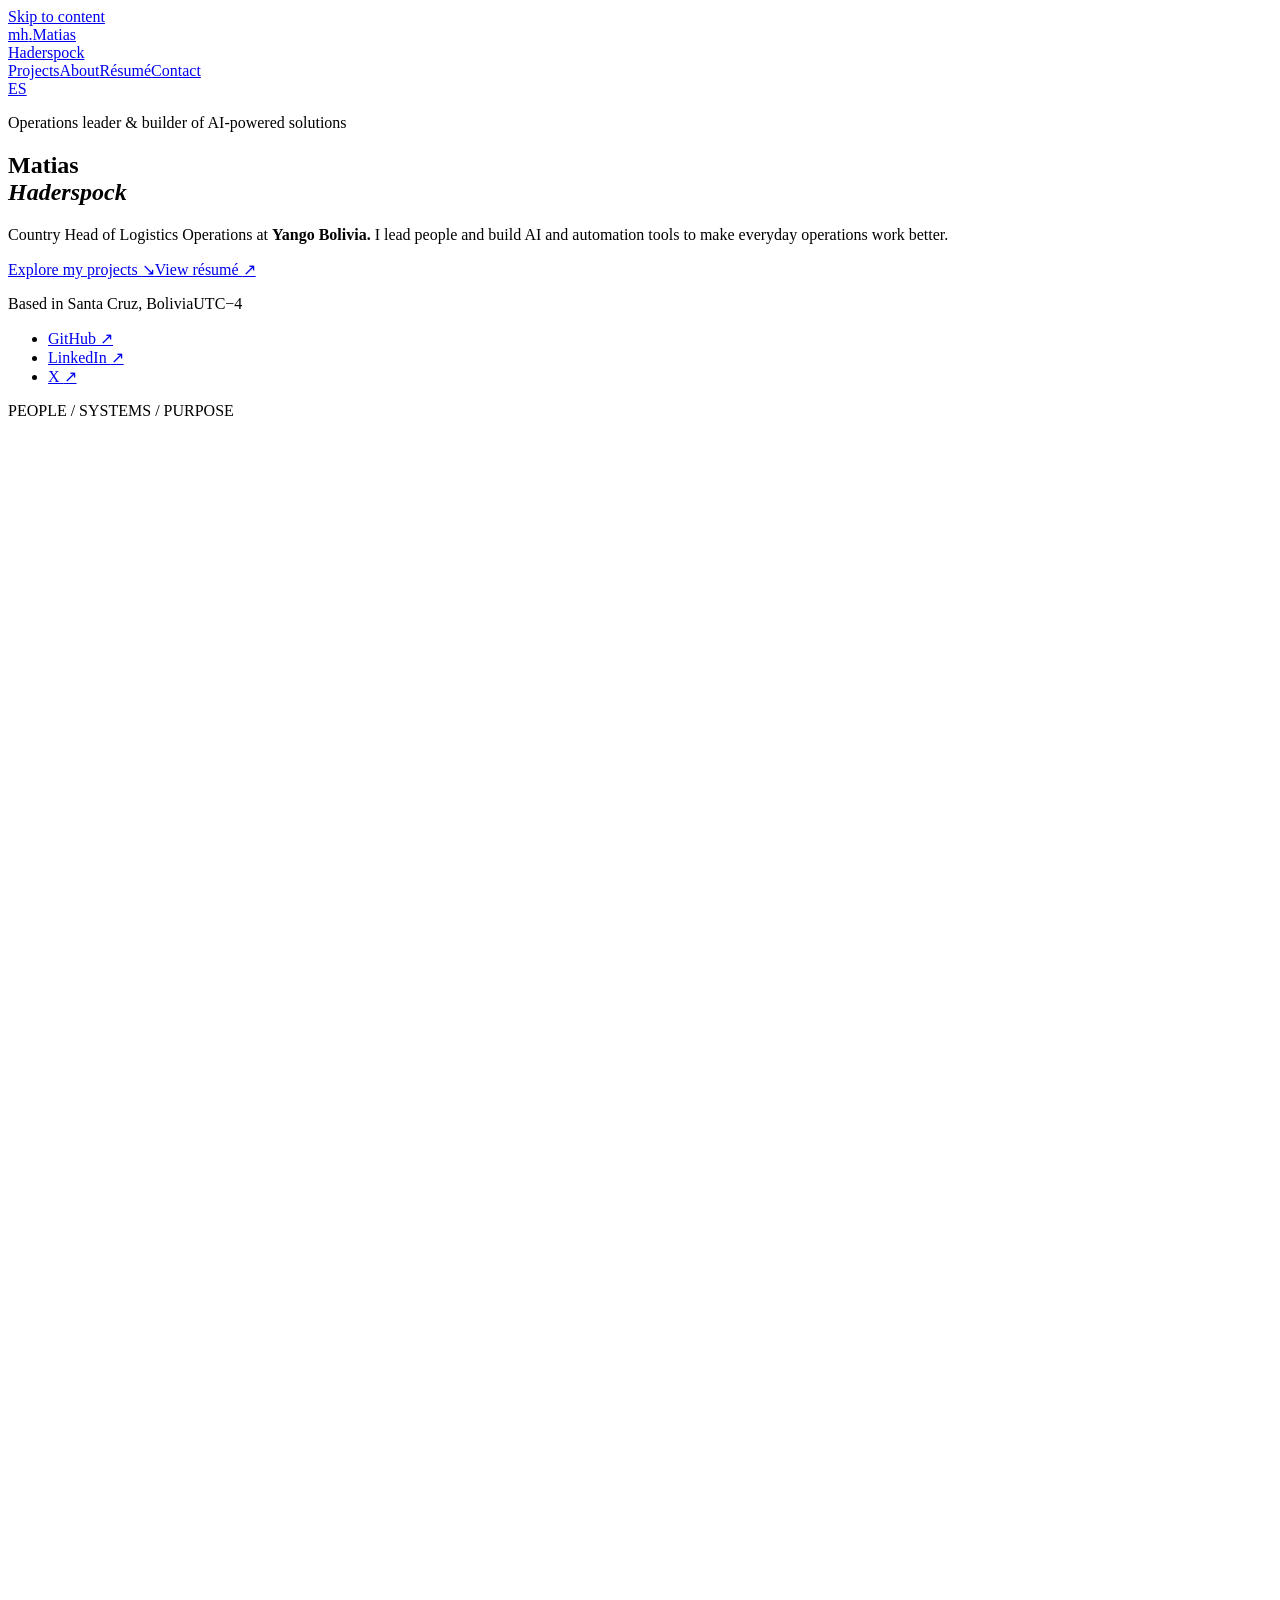
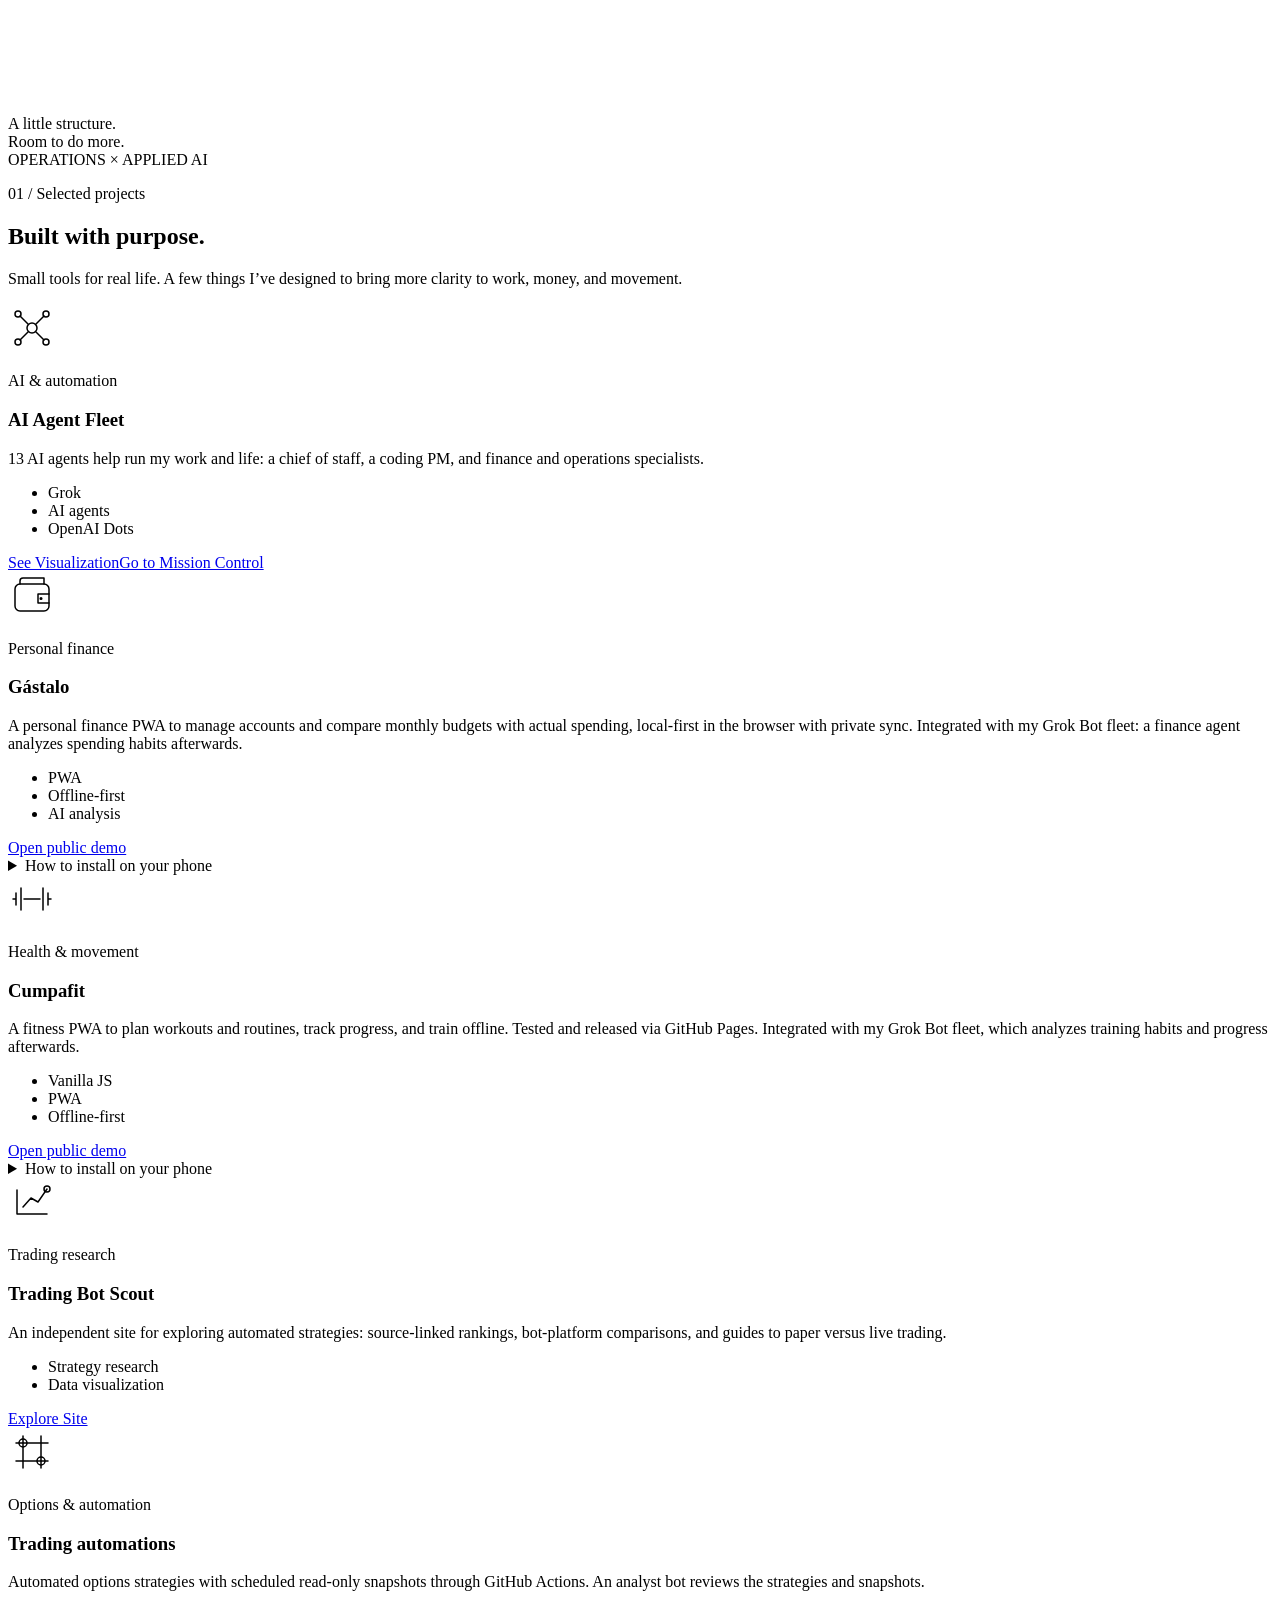
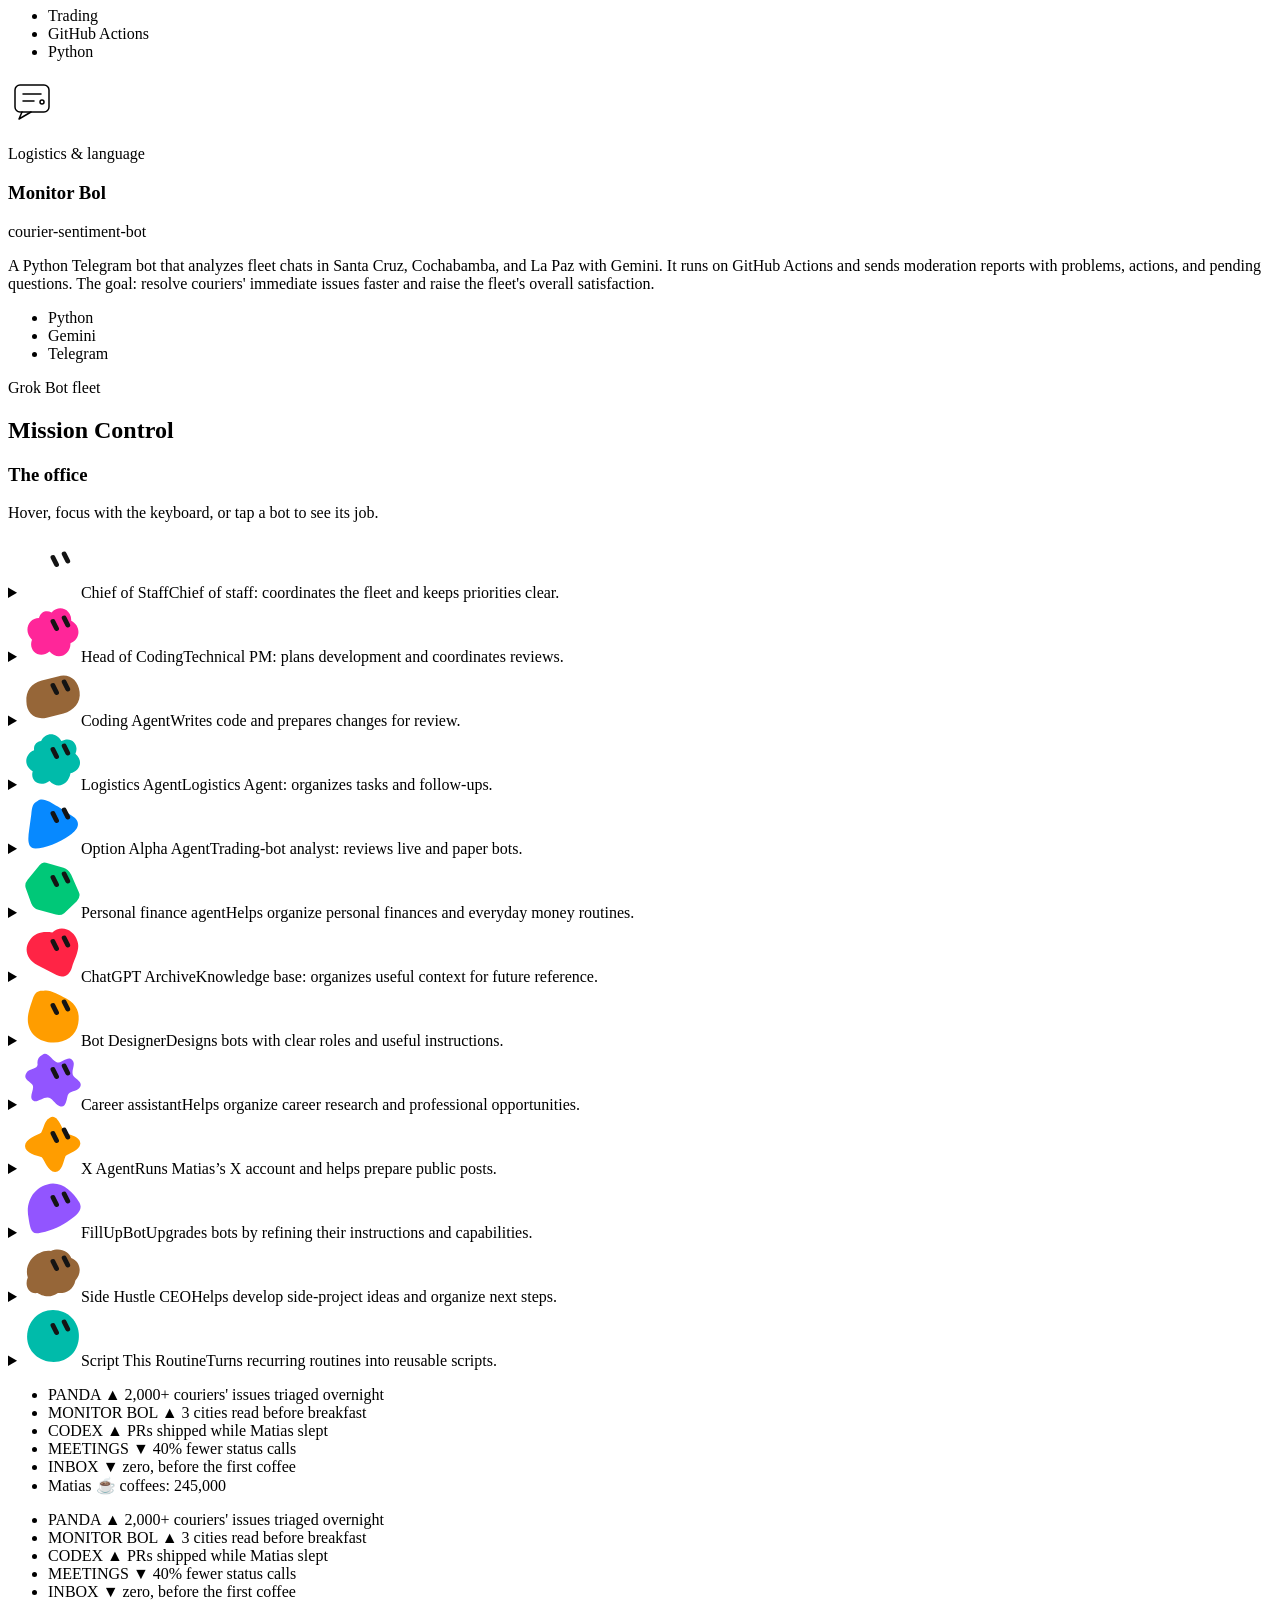
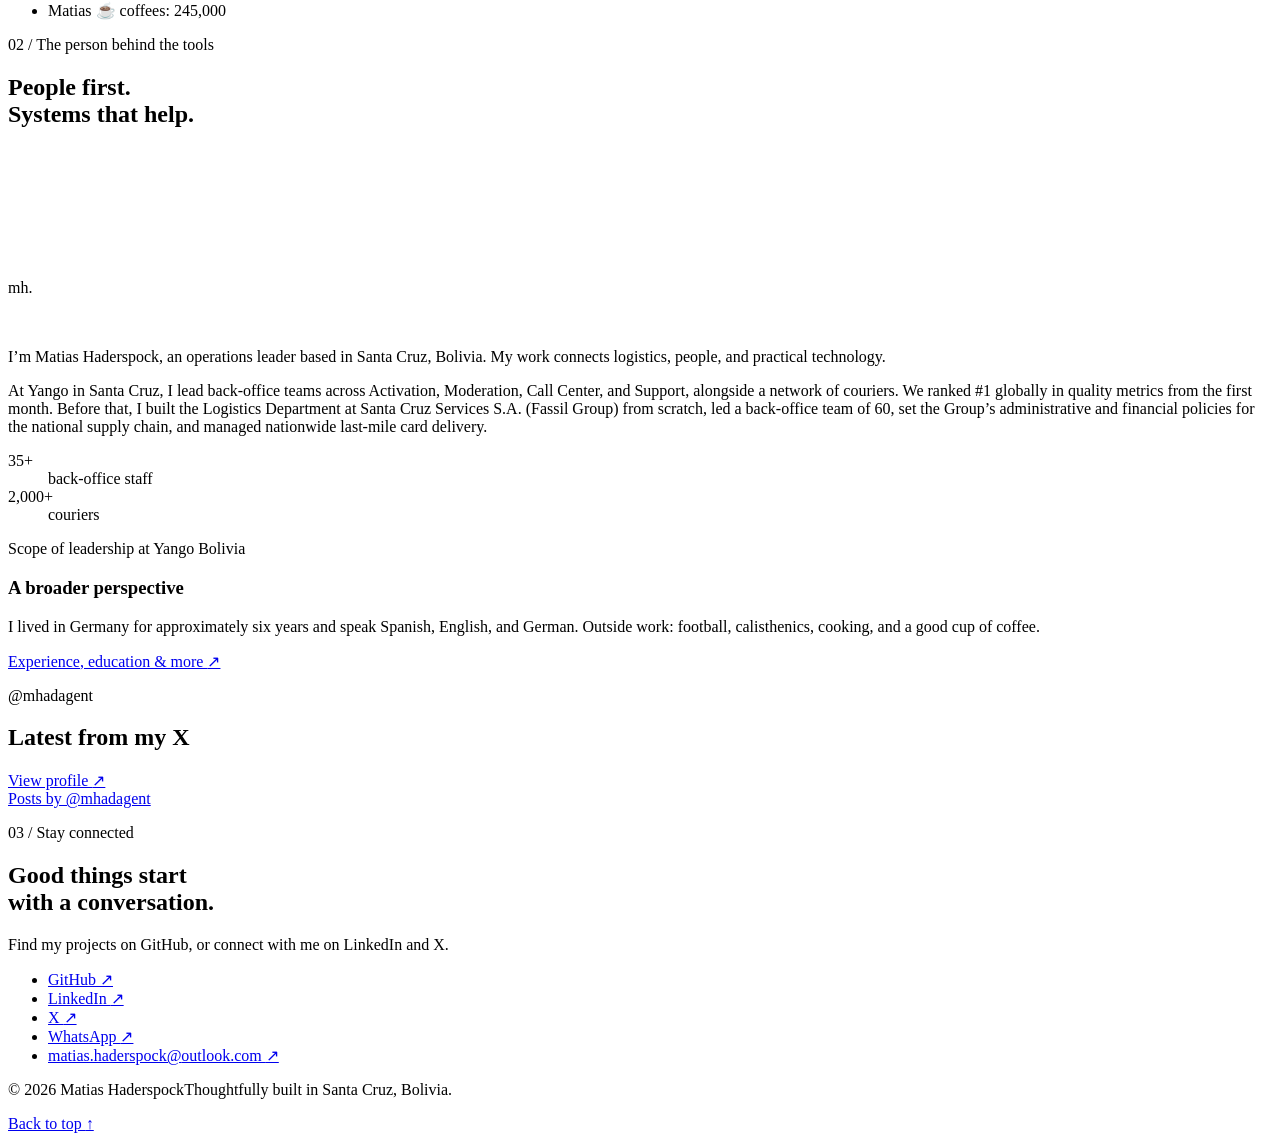
==== commit f13182b5: "fix(home): replace X cards with the official timeline X API credits ran out, and refresh run 4557946" ====
--- a/public/index.html
+++ b/public/index.html
@@ -24,6 +24,7 @@
   <meta property="og:image:width" content="1200">
   <meta property="og:image:height" content="630">
   <meta property="og:image:alt" content="Matias Haderspock — Operations &amp; applied AI">
+  <meta name="twitter:widgets:csp" content="on">
   <meta name="twitter:card" content="summary_large_image">
   <meta name="twitter:title" content="Matias Haderspock — Operations &amp; applied AI">
   <meta name="twitter:description" content="Matias Haderspock, Country Head of Logistics Operations at Yango Bolivia. People, logistics, and thoughtfully built AI and automation tools. Leads 35+ back-office staff and 2,000+ couriers at Yango Bolivia.">
@@ -40,7 +41,7 @@
   <link rel="stylesheet" href="/assets/fleet-video.css">
   <script src="/assets/app.js" defer></script>
   <link rel="stylesheet" href="/assets/x-latest.css">
-  <script src="/assets/x-latest.js" defer></script>
+  <script src="/assets/x-timeline.js" defer></script>
   <script type="application/ld+json">
 {
   "@context": "https://schema.org",
@@ -56,7 +57,7 @@
   }
 }
   </script>
-  <link rel="stylesheet" href="/assets/projects.css?v=bd9790583b4d">
+  <link rel="stylesheet" href="/assets/projects.css?v=28824edf8840">
   <script src="/assets/projects.js?v=0ec7f5f651cf" defer></script>
 </head>
 <body class="page-home" id="top">
@@ -89,7 +90,12 @@
       </div>
     </section>
     <section class="about-section section" id="about" aria-labelledby="about-title"><div class="wrap about-grid"><div class="reveal"><p class="eyebrow">02 / The person behind the tools</p><h2 id="about-title">People first.<br>Systems that help.</h2><svg class="about-monogram" width="250" height="180" viewBox="0 0 250 180" aria-hidden="true"><text x="0" y="145" fill="currentColor">mh.</text></svg></div><div class="about-copy reveal"><p class="lead">I’m Matias Haderspock, an operations leader based in Santa Cruz, Bolivia. My work connects logistics, people, and practical technology.</p><p>At Yango in Santa Cruz, I lead back-office teams across Activation, Moderation, Call Center, and Support, alongside a network of couriers. We ranked #1 globally in quality metrics from the first month. Before that, I built the Logistics Department at Santa Cruz Services S.A. (Fassil Group) from scratch, led a back-office team of 60, set the Group’s administrative and financial policies for the national supply chain, and managed nationwide last-mile card delivery.</p><dl class="stats"><div><dt>35+</dt><dd>back-office staff</dd></div><div><dt>2,000+</dt><dd>couriers</dd></div></dl><p class="stats-note">Scope of leadership at Yango Bolivia</p><h3>A broader perspective</h3><p>I lived in Germany for approximately six years and speak Spanish, English, and German. Outside work: football, calisthenics, cooking, and a good cup of coffee.</p><a class="text-link" href="/resume/">Experience, education & more <span aria-hidden="true">↗</span></a></div></div></section>
-    <section class="section wrap latest-x" id="latest-x" aria-labelledby="x-title"><div class="section-heading"><div><p class="eyebrow">@mhadagent</p><h2 id="x-title">Latest from my X</h2></div><a class="text-link" href="https://x.com/mhadagent">View profile <span aria-hidden="true">↗</span></a></div><p class="x-status" id="x-status" role="status">Sample data · these cards are not real posts.</p><div class="x-strip" id="x-cards"><article class="x-card"><p class="x-kind">Sample · Post</p><span class="x-sample-note">Illustrative text, not a quote from Matias.</span><h3>Sample 01</h3><p class="x-text">Small tools that make everyday work clearer.</p><a class="text-link" href="https://x.com/mhadagent">View profile <span aria-hidden="true">↗</span></a></article><article class="x-card"><p class="x-kind">Sample · Quote</p><span class="x-sample-note">Illustrative text, not a quote from Matias.</span><h3>Sample 02</h3><p class="x-text">Useful systems start with a well-defined routine.</p><a class="text-link" href="https://x.com/mhadagent">View profile <span aria-hidden="true">↗</span></a></article><article class="x-card"><p class="x-kind">Sample · Repost</p><span class="x-sample-note">Illustrative text, not a quote from Matias.</span><h3>Sample 03</h3><p class="x-text">An idea about building with AI.</p><a class="text-link" href="https://x.com/mhadagent">View profile <span aria-hidden="true">↗</span></a></article><article class="x-card"><p class="x-kind">Sample · Post</p><span class="x-sample-note">Illustrative text, not a quote from Matias.</span><h3>Sample 04</h3><p class="x-text">Turning a recurring task into a reusable script.</p><a class="text-link" href="https://x.com/mhadagent">View profile <span aria-hidden="true">↗</span></a></article><article class="x-card"><p class="x-kind">Sample · Post</p><span class="x-sample-note">Illustrative text, not a quote from Matias.</span><h3>Sample 05</h3><p class="x-text">A little structure, room to do more.</p><a class="text-link" href="https://x.com/mhadagent">View profile <span aria-hidden="true">↗</span></a></article></div></section>
+    <section class="section wrap latest-x" id="latest-x" aria-labelledby="x-title">
+      <div class="section-heading"><div><p class="eyebrow">@mhadagent</p><h2 id="x-title">Latest from my X</h2></div><a class="text-link" href="https://x.com/mhadagent">View profile <span aria-hidden="true">↗</span></a></div>
+      <div class="x-timeline">
+        <a class="twitter-timeline" data-theme="dark" data-dnt="true" data-height="600" data-lang="en" href="https://twitter.com/mhadagent">Posts by @mhadagent</a>
+      </div>
+    </section>
     <section class="contact-section wrap section reveal" id="contact" aria-labelledby="contact-title"><p class="eyebrow">03 / Stay connected</p><h2 id="contact-title">Good things start<br>with a conversation.</h2><p class="contact-copy">Find my projects on GitHub, or connect with me on LinkedIn and X.</p><ul class="social-links"><li><a href="https://github.com/matiashaderspock-ai">GitHub <span aria-hidden="true">↗</span></a></li><li><a href="https://www.linkedin.com/in/matiashaderspock/">LinkedIn <span aria-hidden="true">↗</span></a></li><li><a href="https://x.com/mhadagent">X <span aria-hidden="true">↗</span></a></li><li><a href="https://wa.me/59175349410" target="_blank" rel="noopener">WhatsApp <span aria-hidden="true">↗</span></a></li><li><a href="mailto:matias.haderspock@outlook.com">matias.haderspock@<wbr>outlook.com <span aria-hidden="true">↗</span></a></li></ul></section>
   </main>
   <footer class="site-footer wrap"><p>© 2026 Matias Haderspock<span>Thoughtfully built in Santa Cruz, Bolivia.</span></p><a href="#top">Back to top <span aria-hidden="true">↑</span></a></footer>
